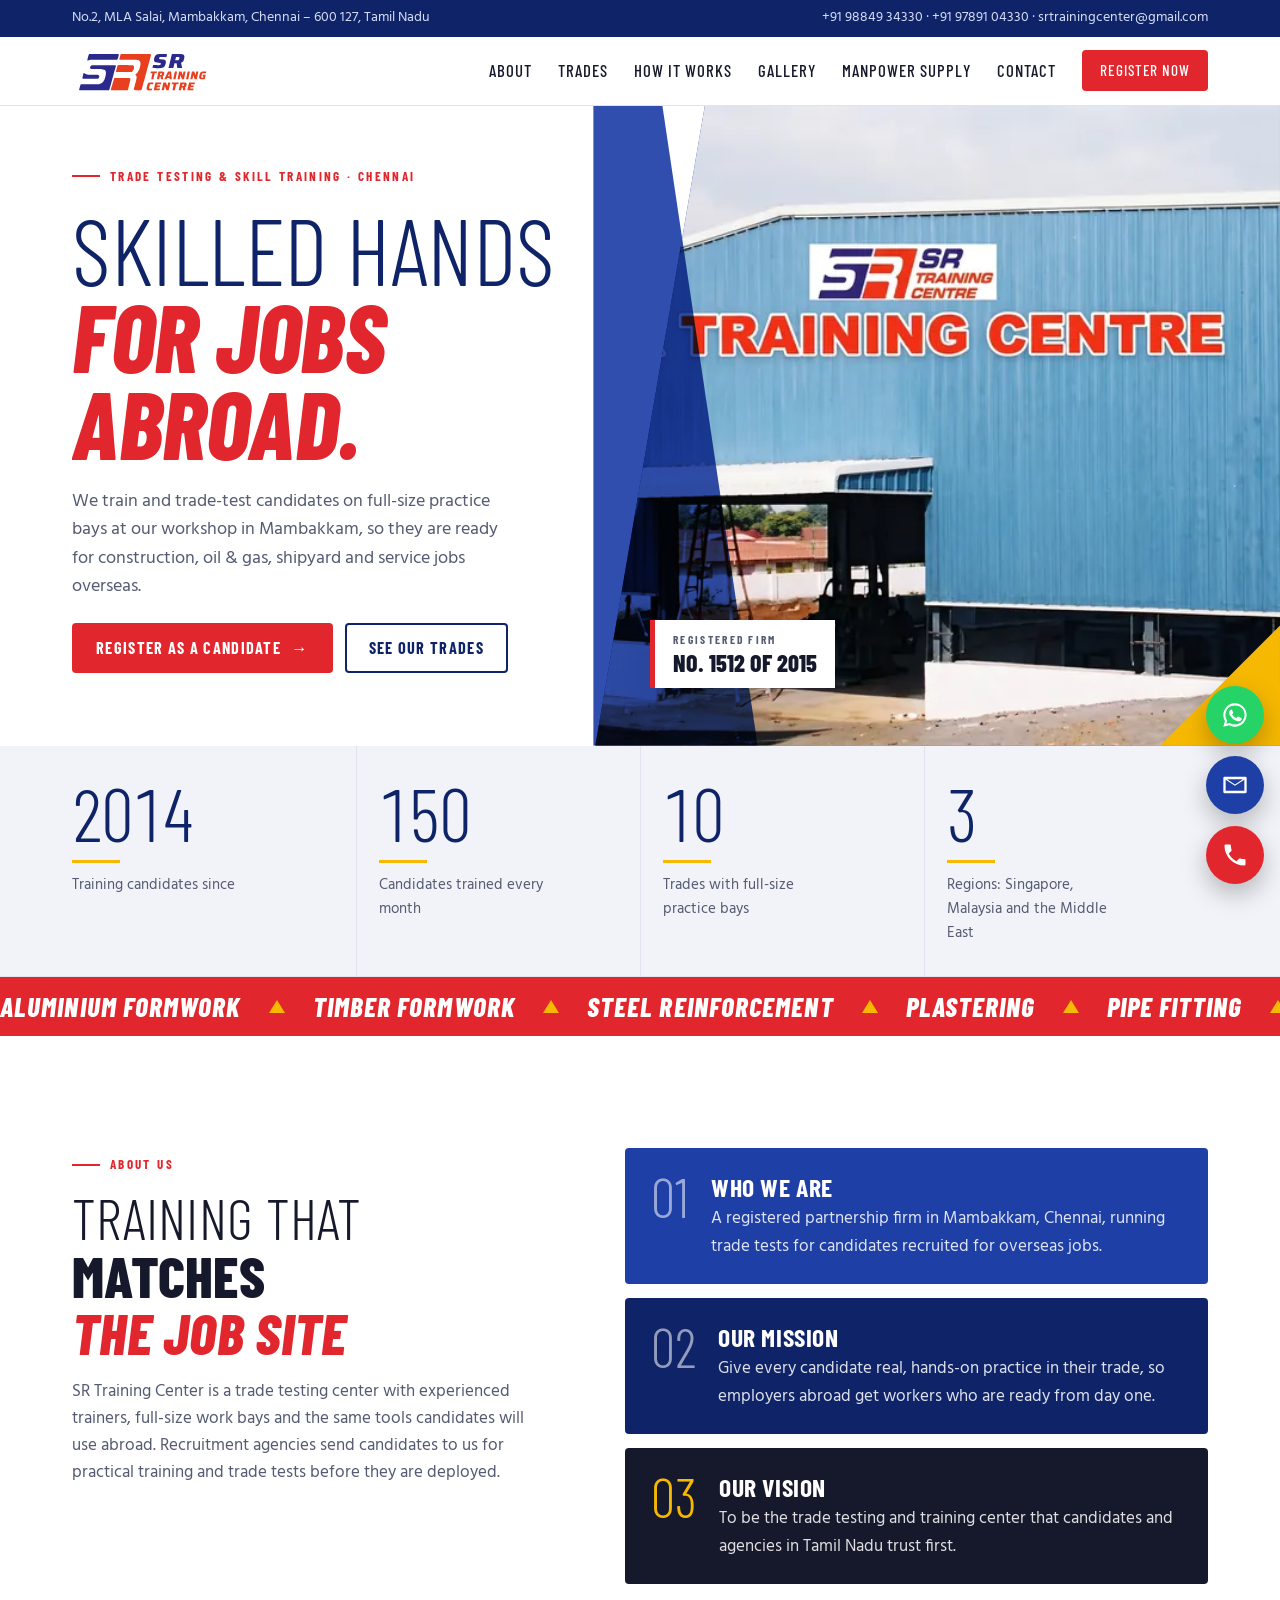
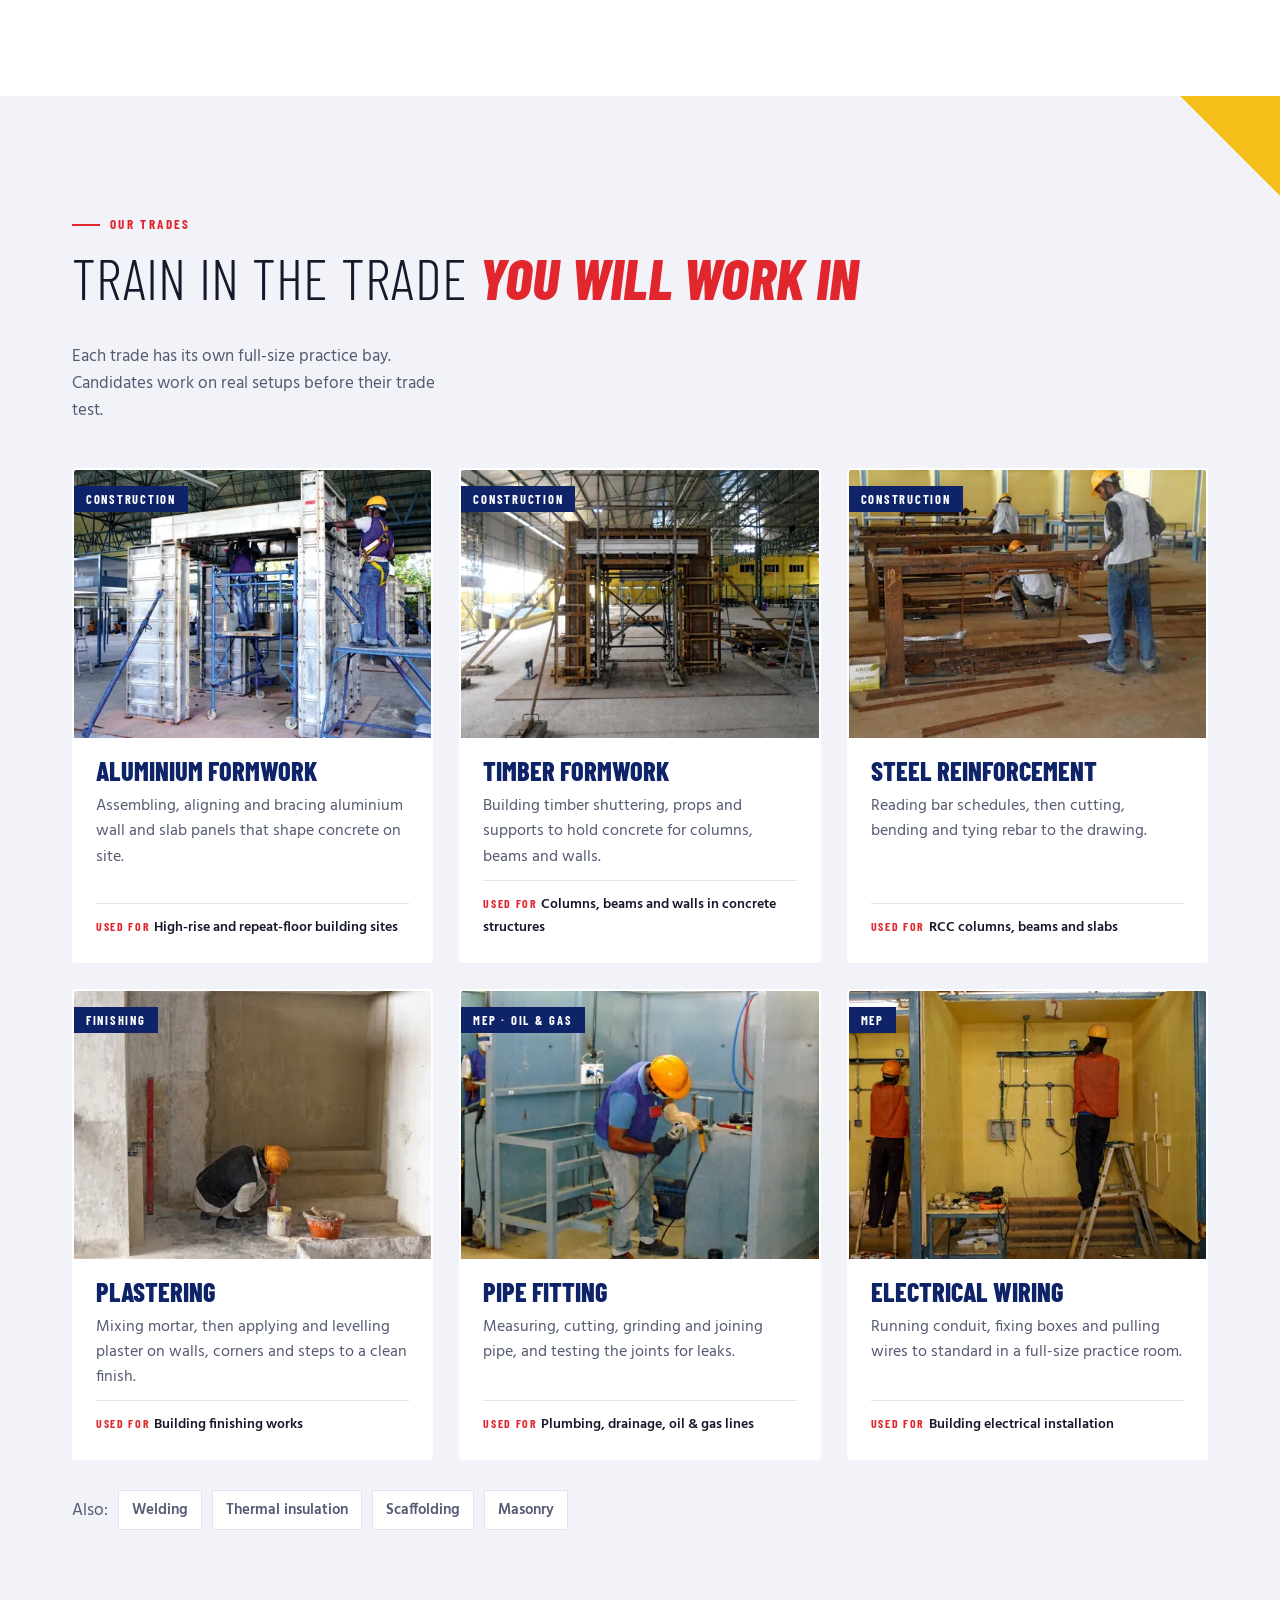
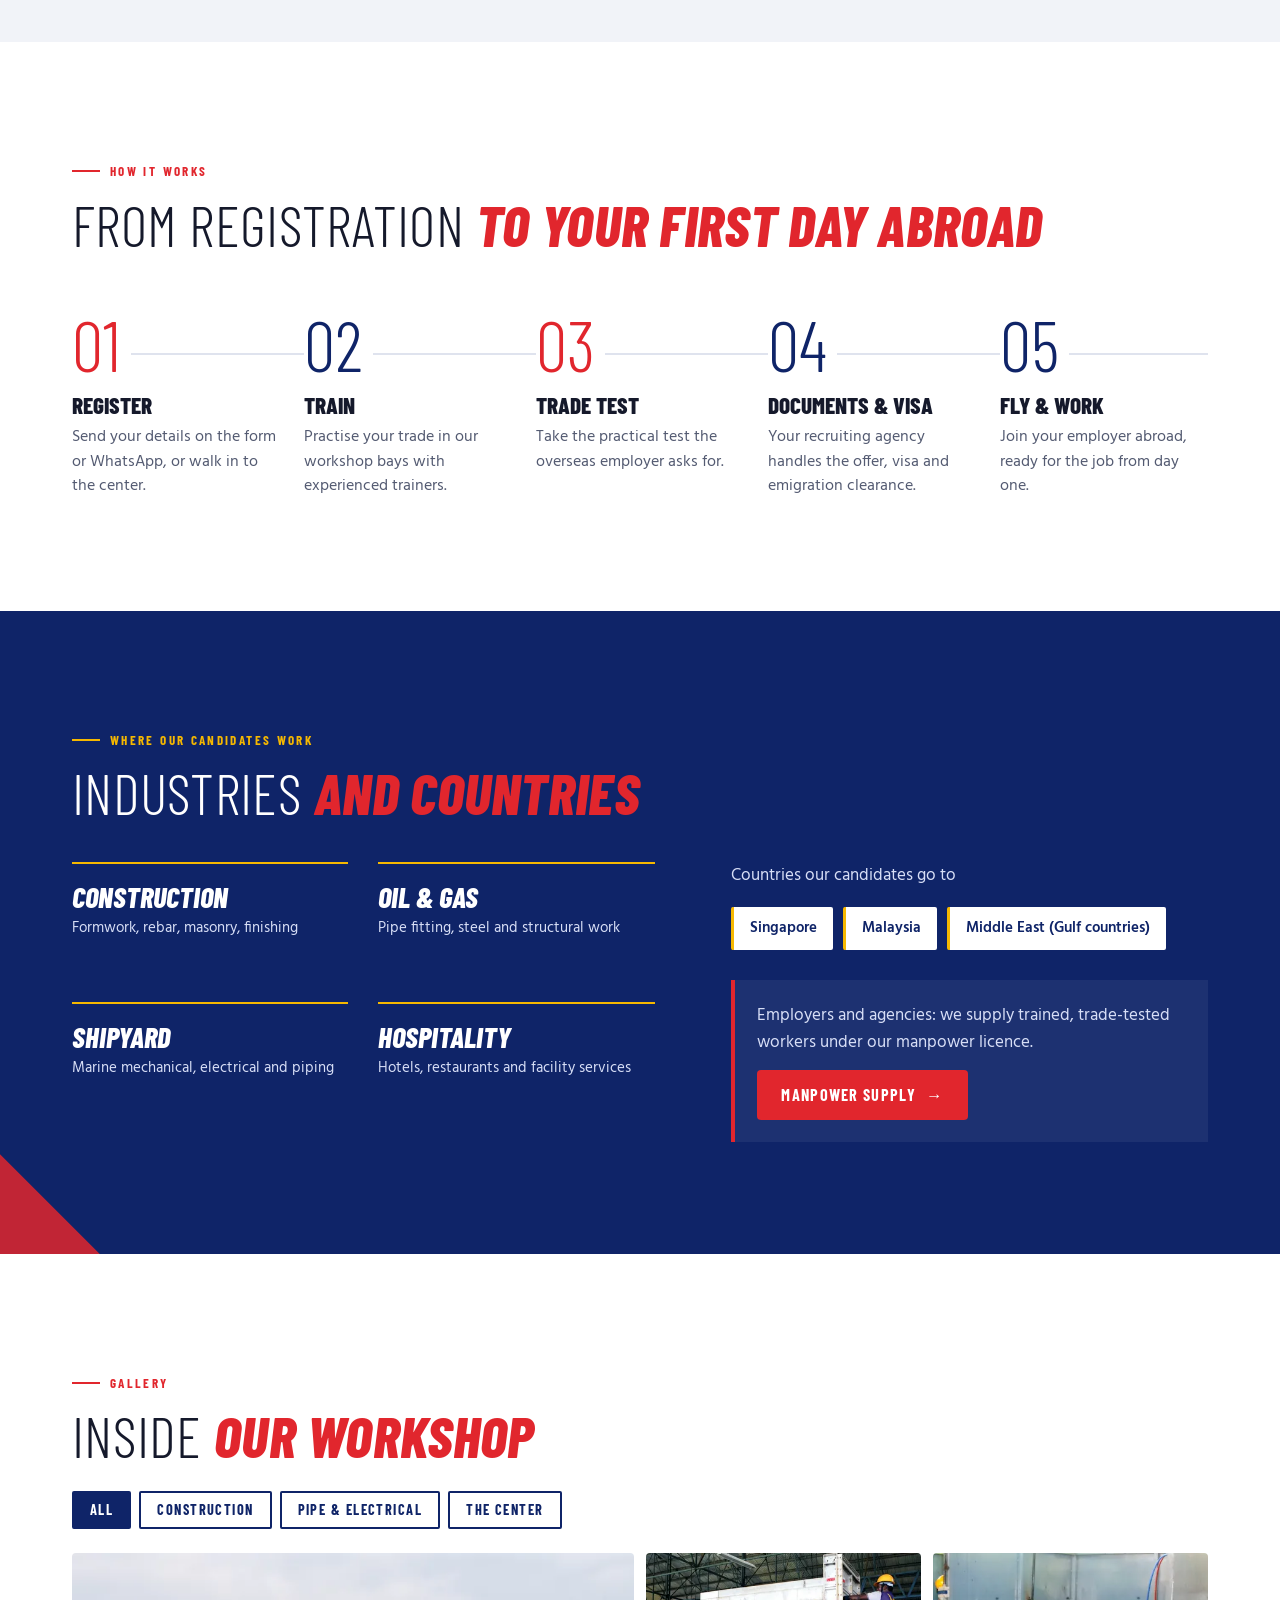
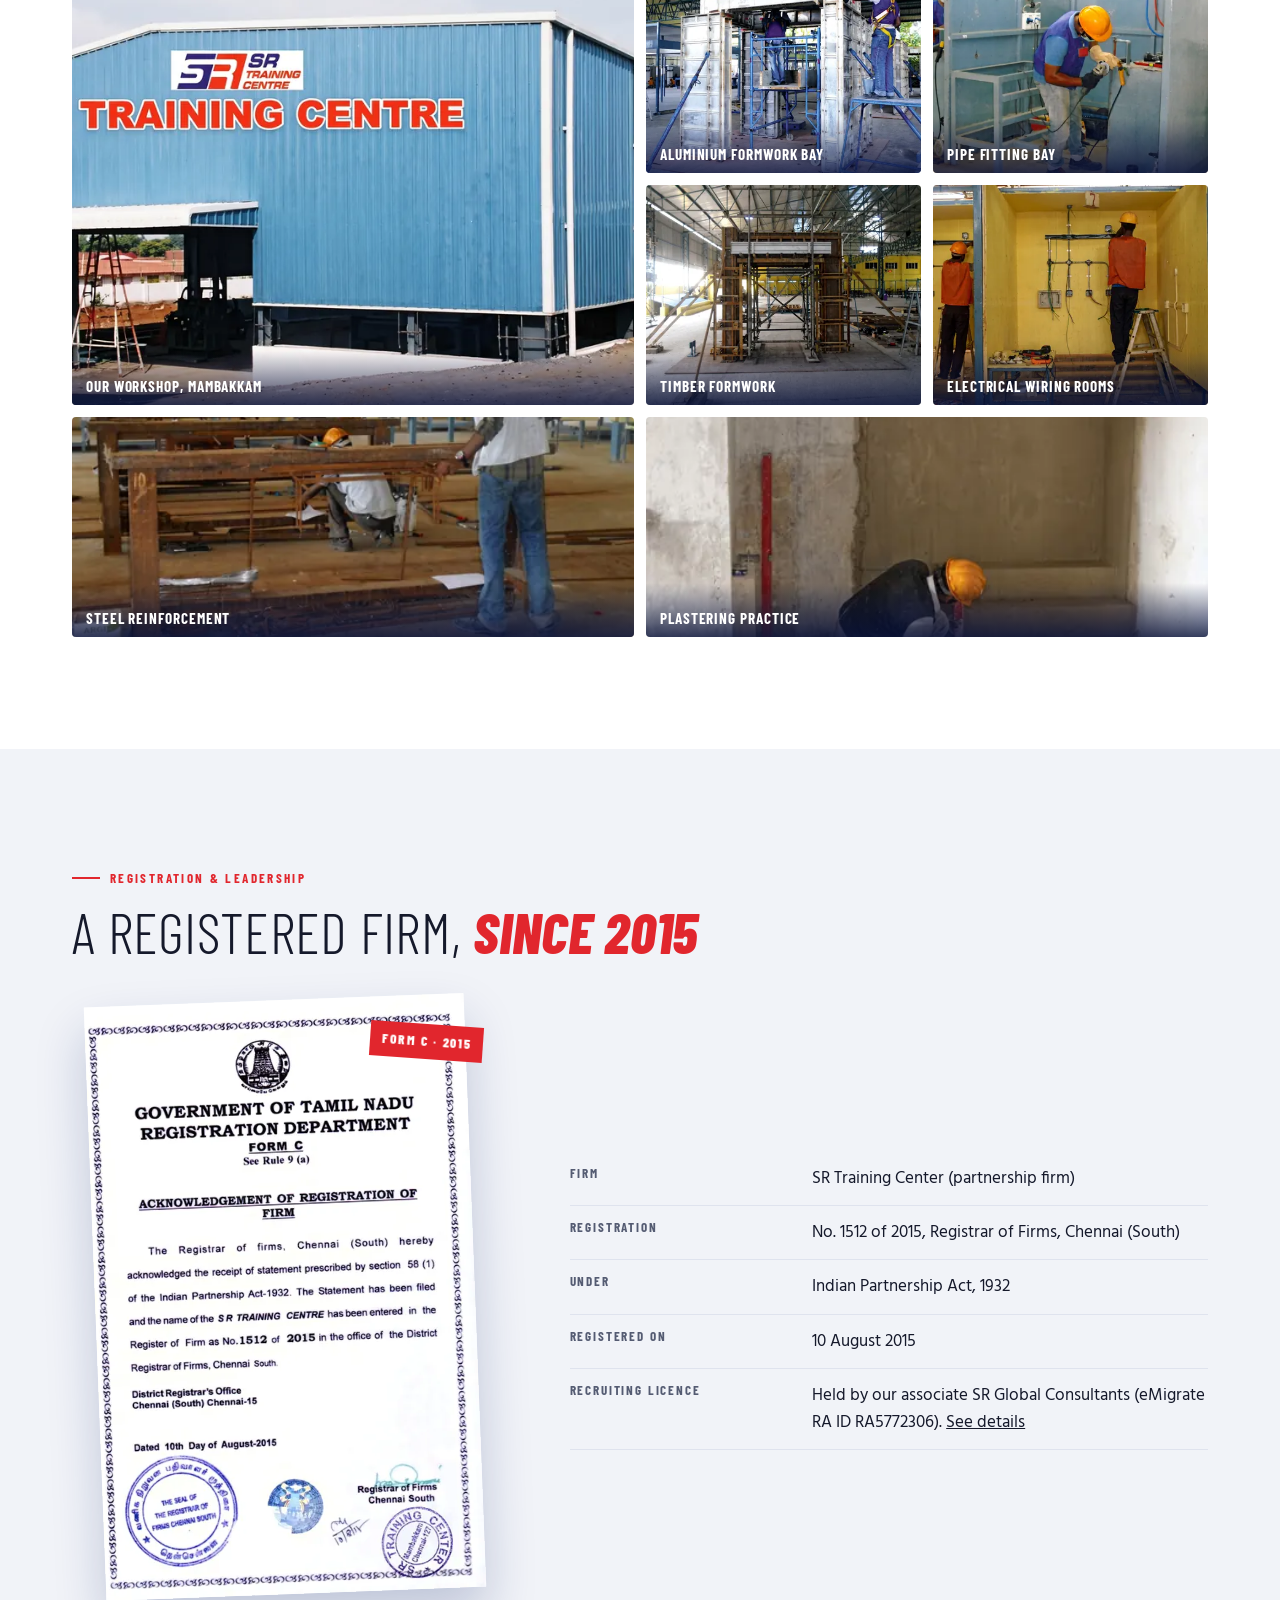
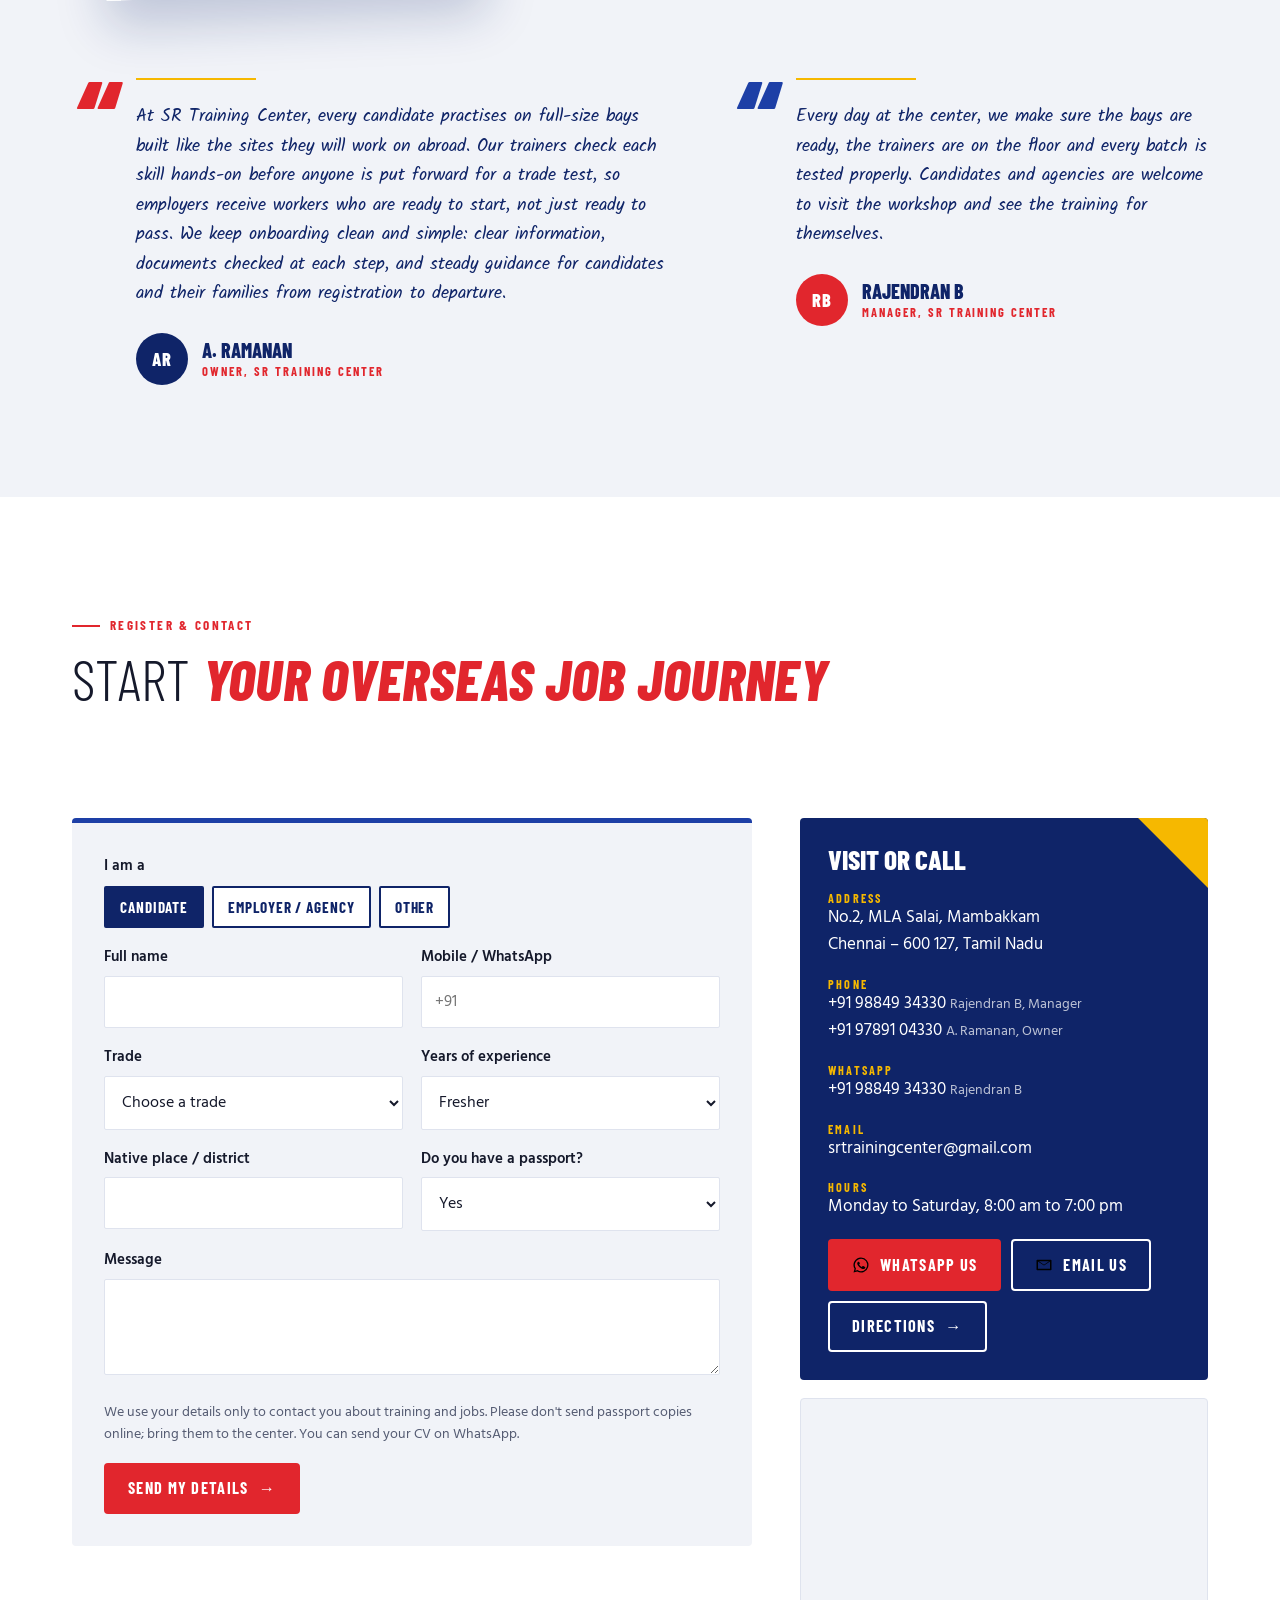
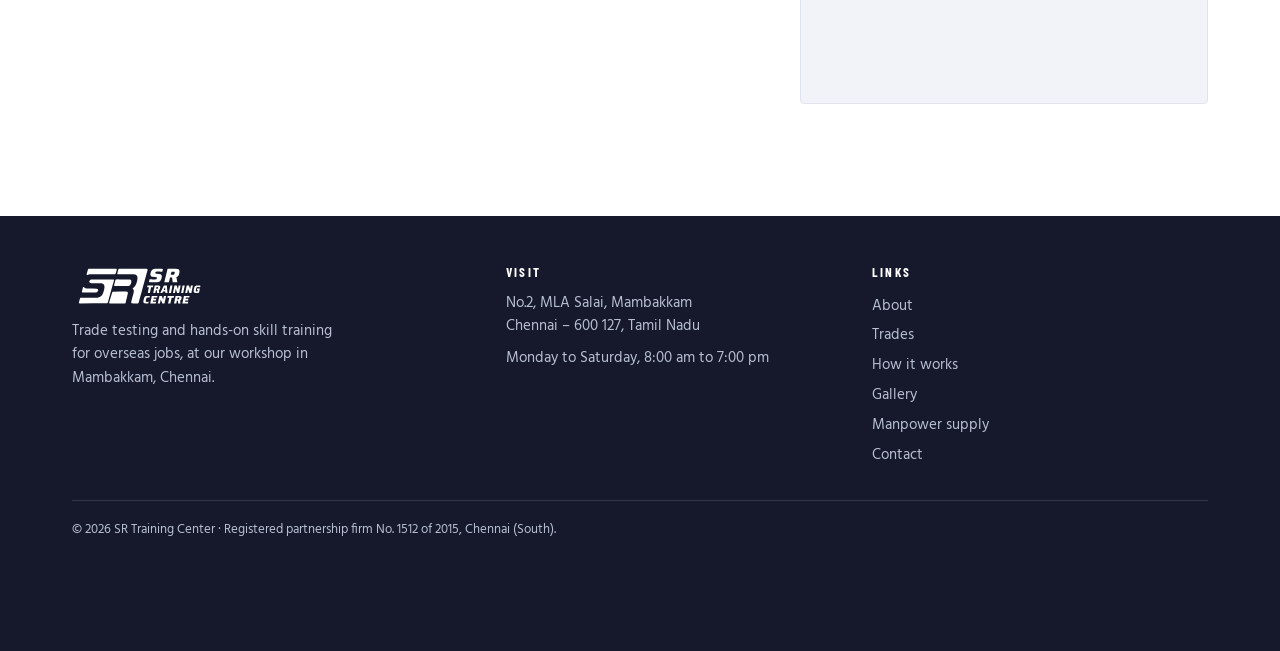
==== index.html @ 83d03e18 "SR Training Center website, as delivered 17 Nov 2026 Live at https://srtrainingcenter.com (delivery " ====
<!doctype html>
<html lang="en">
<head>
<meta charset="utf-8">
<meta name="viewport" content="width=device-width, initial-scale=1, viewport-fit=cover">
<title>SR Training Center · Trade testing & skill training for overseas jobs, Chennai</title>
<meta name="description" content="SR Training Center, Mambakkam, Chennai: hands-on training and trade tests in formwork, steel reinforcement, plastering, pipe fitting and electrical wiring for candidates going abroad.">
<meta property="og:type" content="website">
<meta property="og:title" content="SR Training Center · Skilled hands for jobs abroad">
<meta property="og:description" content="Trade testing and hands-on skill training at our workshop in Mambakkam, Chennai.">
<meta property="og:image" content="https://srtrainingcenter.com/img/og-image.jpg">
<meta property="og:url" content="https://srtrainingcenter.com/">
<link rel="canonical" href="https://srtrainingcenter.com/">
<meta name="twitter:card" content="summary_large_image">
<link rel="icon" href="img/favicon.svg" type="image/svg+xml">
<link rel="apple-touch-icon" href="img/apple-touch-icon.png">
<link rel="preload" href="fonts/barlow-condensed-latin-800-italic.woff2" as="font" type="font/woff2" crossorigin>
<link rel="preload" as="image" href="img/hero-facility-building-960.webp" imagesrcset="img/hero-facility-building-480.webp 480w, img/hero-facility-building-960.webp 960w, img/hero-facility-building-1600.webp 1600w" imagesizes="(max-width:860px) 100vw, 55vw">
<link rel="stylesheet" href="css/styles.css">
<script type="application/ld+json">
{"@context":"https://schema.org","@type":"EducationalOrganization","name":"SR Training Center","description":"Trade testing and hands-on skill training for overseas jobs.","telephone":["+91 98849 34330","+91 97891 04330"],"email":"srtrainingcenter@gmail.com","address":{"@type":"PostalAddress","streetAddress":"No.2, MLA Salai, Mambakkam","addressLocality":"Chennai","postalCode":"600127","addressRegion":"Tamil Nadu","addressCountry":"IN"}}
</script>
</head>
<body data-page="home">
<a class="sr-only" href="#main">Skip to content</a>
<div id="site-header"></div>

<main id="main">
<!-- HERO -->
<section class="hero" id="top" aria-label="Introduction">
  <div class="hero-grid">
    <div class="hero-copy">
      <span class="eyebrow">Trade testing &amp; skill training · Chennai</span>
      <h1>
        <span class="l"><span class="w"><span>Skilled hands</span></span></span>
        <span class="b"><span class="w"><span style="--d:.12s">for jobs abroad.</span></span></span>
      </h1>
      <p class="rv" style="--d:.3s">We train and trade-test candidates on full-size practice bays at our workshop in Mambakkam, so they are ready for construction, oil &amp; gas, shipyard and service jobs overseas.</p>
      <div class="ctas rv" style="--d:.42s">
        <a class="btn btn-red" href="#register">Register as a candidate <span class="arrow">→</span></a>
        <a class="btn btn-line" href="#trades">See our trades</a>
      </div>
    </div>
    <div class="hero-photo">
      <div class="frame">
        <img src="img/hero-facility-building-960.webp" srcset="img/hero-facility-building-480.webp 480w, img/hero-facility-building-960.webp 960w, img/hero-facility-building-1600.webp 1600w" sizes="(max-width:860px) 100vw, 55vw" alt="SR Training Center workshop building in Mambakkam, Chennai" fetchpriority="high" width="1600" height="893">
      </div>
      <div class="slab" aria-hidden="true"></div>
      <div class="tri" aria-hidden="true"></div>
      <div class="stamp"><small>Registered firm</small><strong>No. 1512 of 2015</strong></div>
    </div>
  </div>
</section>

<!-- FACTS -->
<section class="facts" aria-label="Key facts"><div class="wrap" id="facts"></div></section>

<!-- TRADES RIBBON -->
<div class="ribbon" id="ribbon"></div>

<!-- ABOUT -->
<section class="band about" id="about"><div class="wrap grid">
  <div>
    <span class="eyebrow draw">About us</span>
    <h2 class="h2 rv">Training that <b>matches</b> <i>the job site</i></h2>
    <p class="lede rv" style="--d:.1s">SR Training Center is a trade testing center with experienced trainers, full-size work bays and the same tools candidates will use abroad. Recruitment agencies send candidates to us for practical training and trade tests before they are deployed.</p>
  </div>
  <div class="tiles">
    <article class="tile t1 rv-x" style="--d:.05s"><span class="n">01</span><h3>Who we are</h3><p>A registered partnership firm in Mambakkam, Chennai, running trade tests for candidates recruited for overseas jobs.</p></article>
    <article class="tile t2 rv-x" style="--d:.15s"><span class="n">02</span><h3>Our mission</h3><p>Give every candidate real, hands-on practice in their trade, so employers abroad get workers who are ready from day one.</p></article>
    <article class="tile t3 rv-x" style="--d:.25s"><span class="n">03</span><h3>Our vision</h3><p>To be the trade testing and training center that candidates and agencies in Tamil Nadu trust first.</p></article>
  </div>
</div></section>

<!-- TRADES -->
<section class="band trades" id="trades"><div class="wrap">
  <div class="head">
    <div><span class="eyebrow draw">Our trades</span>
      <h2 class="h2 rv">Train in the trade <i>you will work in</i></h2></div>
    <p class="lede rv" style="max-width:42ch">Each trade has its own full-size practice bay. Candidates work on real setups before their trade test.</p>
  </div>
  <div class="trade-list swipe" id="trade-list"></div>
  <div class="swipe-hint" aria-hidden="true">Swipe for more <i></i></div>
  <div class="more-trades" id="other-trades"></div>
</div></section>

<!-- PROCESS -->
<section class="band process" id="process"><div class="wrap">
  <span class="eyebrow draw">How it works</span>
  <h2 class="h2 rv">From registration <i>to your first day abroad</i></h2>
  <ol id="steps"></ol>
</div></section>

<!-- SECTORS -->
<section class="band sectors" aria-labelledby="sectors-h"><div class="big-tri" aria-hidden="true"></div><div class="wrap" style="position:relative">
  <span class="eyebrow draw">Where our candidates work</span>
  <h2 class="h2 rv" id="sectors-h">Industries <i>and countries</i></h2>
  <div class="grid">
    <div class="sector-list" id="sector-list"></div>
    <div>
      <p style="color:var(--on-dark)">Countries our candidates go to</p>
      <div class="countries" id="countries"></div>
      <div class="employer-cta rv">
        <p>Employers and agencies: we supply trained, trade-tested workers under our manpower licence.</p>
        <a class="btn btn-red" href="manpower-supply.html">Manpower supply <span class="arrow">→</span></a>
      </div>
    </div>
  </div>
</div></section>

<!-- GALLERY -->
<section class="band" id="gallery"><div class="wrap">
  <span class="eyebrow draw">Gallery</span>
  <h2 class="h2 rv">Inside <i>our workshop</i></h2>
  <div class="filters" role="group" aria-label="Filter photos">
    <button type="button" data-f="all" aria-pressed="true">All</button>
    <button type="button" data-f="construction" aria-pressed="false">Construction</button>
    <button type="button" data-f="mep" aria-pressed="false">Pipe &amp; electrical</button>
    <button type="button" data-f="center" aria-pressed="false">The center</button>
  </div>
  <div class="gallery" id="gallery-grid"></div>
</div></section>

<!-- CREDENTIALS -->
<section class="band creds" id="credentials"><div class="wrap">
  <span class="eyebrow draw">Registration &amp; leadership</span>
  <h2 class="h2 rv">A registered firm, <i>since 2015</i></h2>
  <div class="grid">
    <div class="cert rv"><span class="seal">Form C · 2015</span>
      <button type="button" id="cert-open" aria-label="View the registration certificate full size">
        <img src="img/registration-certificate-960.webp" srcset="img/registration-certificate-480.webp 480w, img/registration-certificate-960.webp 960w" sizes="(max-width:860px) 300px, 380px" alt="Government of Tamil Nadu acknowledgement of registration of firm, SR Training Center, No. 1512 of 2015" loading="lazy">
      </button>
    </div>
    <div>
      <table class="reg-table rv" id="reg-table"></table>
    </div>
  </div>
  <div class="people" id="people"></div>
</div></section>

<!-- TESTIMONIALS -->
<section class="band voices" id="testimonials"><div class="ring" aria-hidden="true"></div><div class="wrap" style="position:relative">
  <span class="eyebrow draw">What people say</span>
  <h2 class="h2 rv">Trusted by candidates <i>and employers</i></h2>
  <div class="tabs" role="tablist" aria-label="Testimonials">
    <button role="tab" aria-selected="true" data-tab="candidates">Placed candidates</button>
    <button role="tab" aria-selected="false" data-tab="employers">Employers</button>
  </div>
  <div id="voices-body"></div>
</div></section>

<!-- REGISTER + CONTACT -->
<section class="band join" id="register"><div class="wrap">
  <span class="eyebrow draw">Register &amp; contact</span>
  <h2 class="h2 rv">Start <i>your overseas job journey</i></h2>
  <p class="lede rv">Candidates, employers and agencies: send your details and our team will get back to you. You can also walk in or call.</p>
  <div class="grid">
    <form class="form rv" id="reg-form" novalidate>
      <div class="full"><span class="f" style="display:block;font-weight:600;font-size:.92rem;margin-bottom:8px">I am a</span>
        <div class="who-switch">
          <label><input type="radio" name="who" value="candidate" checked><span>Candidate</span></label>
          <label><input type="radio" name="who" value="employer"><span>Employer / agency</span></label>
          <label><input type="radio" name="who" value="other"><span>Other</span></label>
        </div></div>
      <div><label class="f" for="f-name">Full name</label><input id="f-name" name="name" type="text" required autocomplete="name"></div>
      <div><label class="f" for="f-phone">Mobile / WhatsApp</label><input id="f-phone" name="phone" type="tel" required autocomplete="tel" inputmode="tel" placeholder="+91"></div>
      <div data-for="candidate"><label class="f" for="f-trade">Trade</label>
        <select id="f-trade" name="trade" required><option value="">Choose a trade</option><option>Aluminium formwork</option><option>Timber formwork</option><option>Steel reinforcement</option><option>Plastering</option><option>Pipe fitting</option><option>Electrical wiring</option><option>Other</option></select></div>
      <div data-for="candidate"><label class="f" for="f-exp">Years of experience</label>
        <select id="f-exp" name="experience"><option>Fresher</option><option>1–2 years</option><option>3–5 years</option><option>5+ years</option></select></div>
      <div data-for="candidate"><label class="f" for="f-place">Native place / district</label><input id="f-place" name="place" type="text"></div>
      <div data-for="candidate"><label class="f" for="f-pp">Do you have a passport?</label>
        <select id="f-pp" name="passport"><option>Yes</option><option>No</option><option>Applied</option></select></div>
      <div data-for="employer" class="full"><label class="f" for="f-company">Company and country</label><input id="f-company" name="company" type="text" required></div>
      <div data-for="employer"><label class="f" for="f-workers">Workers needed (approx.)</label><input id="f-workers" name="workers" type="number" min="1" inputmode="numeric"></div>
      <div class="full"><label class="f" for="f-msg">Message</label><textarea id="f-msg" name="message"></textarea></div>
      <p class="note full">We use your details only to contact you about training and jobs. Please don't send passport copies online; bring them to the center. You can send your CV on WhatsApp.</p>
      <div class="full"><button class="btn btn-red" type="submit">Send my details <span class="arrow">→</span></button></div>
      <div class="ok" id="form-ok" role="status" aria-live="polite" hidden></div>
    </form>
    <aside>
      <div class="contact-card rv" id="contact-card"></div>
      <div class="map rv" id="map"></div>
    </aside>
  </div>
</div></section>
</main>

<div id="site-footer"></div>

<div class="lightbox" id="lightbox" role="dialog" aria-modal="true" aria-label="Photo viewer" hidden>
  <button class="lb-btn lb-close" type="button">Close ✕</button>
  <button class="lb-btn lb-prev" type="button" aria-label="Previous photo">←</button>
  <button class="lb-btn lb-next" type="button" aria-label="Next photo">→</button>
  <figure><img id="lb-img" alt=""><figcaption id="lb-cap"></figcaption></figure>
</div>

<noscript><p style="padding:20px;text-align:center">Call +91 98849 34330 or +91 97891 04330, or email srtrainingcenter@gmail.com · No.2, MLA Salai, Mambakkam, Chennai – 600 127</p></noscript>
<script src="js/content.js"></script>
<script src="js/main.js"></script>
</body>
</html>
---- css/styles.css ----
/* =====================================================================
   SR Training Centre — styles
   1) TOKENS: every colour, font, size and radius lives here.
   2) Base, 3) shared pieces, 4) sections in page order, 5) motion.
   ===================================================================== */

/* ---------- 1. Tokens ---------- */
@font-face{font-family:"Barlow Condensed";src:url(../fonts/barlow-condensed-latin-300-normal.woff2) format("woff2");font-weight:300;font-display:swap}
@font-face{font-family:"Barlow Condensed";src:url(../fonts/barlow-condensed-latin-500-normal.woff2) format("woff2");font-weight:500;font-display:swap}
@font-face{font-family:"Barlow Condensed";src:url(../fonts/barlow-condensed-latin-700-normal.woff2) format("woff2");font-weight:700;font-display:swap}
@font-face{font-family:"Barlow Condensed";src:url(../fonts/barlow-condensed-latin-800-normal.woff2) format("woff2");font-weight:800;font-display:swap}
@font-face{font-family:"Barlow Condensed";src:url(../fonts/barlow-condensed-latin-700-italic.woff2) format("woff2");font-weight:700;font-style:italic;font-display:swap}
@font-face{font-family:"Barlow Condensed";src:url(../fonts/barlow-condensed-latin-800-italic.woff2) format("woff2");font-weight:800;font-style:italic;font-display:swap}
@font-face{font-family:Kalam;src:url(../fonts/kalam-latin-400-normal.woff2) format("woff2");font-weight:400;font-display:swap}
@font-face{font-family:Hind;src:url(../fonts/hind-latin-400-normal.woff2) format("woff2");font-weight:400;font-display:swap}
@font-face{font-family:Hind;src:url(../fonts/hind-latin-500-normal.woff2) format("woff2");font-weight:500;font-display:swap}
@font-face{font-family:Hind;src:url(../fonts/hind-latin-600-normal.woff2) format("woff2");font-weight:600;font-display:swap}

:root{
  /* brand colours (from SR's logo + helmet yellow) */
  --blue:#1d3fa6;
  --blue-deep:#0f2468;
  --navy-logo:#2b2a8c;
  --red:#e1262d;
  --yellow:#f6b800;
  /* neutrals, tinted toward the blue */
  --ink:#15192b;
  --muted:#545b72;
  --line:#dfe3ee;
  --paper:#ffffff;
  --mist:#f1f3f8;
  --on-dark:#d7def6;
  /* type */
  --display:"Barlow Condensed","Arial Narrow",Arial,sans-serif;
  --body:Hind,"Segoe UI",Roboto,Arial,sans-serif;
  --hand:Kalam,"Segoe Print","Bradley Hand",cursive;   /* partner's note only */
  /* layout */
  --wrap:1200px;
  --gutter:clamp(16px,4vw,32px);
  --r:4px;               /* near-square corners */
  --band:clamp(64px,9vw,112px);
  --header-h:68px;
  color-scheme:light;
}

/* ---------- 2. Base ---------- */
*,*::before,*::after{box-sizing:border-box}
html{scroll-behavior:smooth;scroll-padding-top:calc(var(--header-h) + 12px)}
body{margin:0;background:var(--paper);color:var(--ink);font:400 17px/1.6 var(--body);-webkit-font-smoothing:antialiased;overflow-x:hidden}
img{max-width:100%;display:block}
a{color:inherit}
h1,h2,h3{font-family:var(--display);margin:0;line-height:1;text-wrap:balance}
p{margin:0}
[hidden]{display:none!important}
.wrap{max-width:var(--wrap);margin-inline:auto;padding-inline:var(--gutter)}
.band{padding-block:var(--band)}
.sr-only{position:absolute;width:1px;height:1px;overflow:hidden;clip:rect(0 0 0 0);white-space:nowrap}
:focus-visible{outline:3px solid var(--yellow);outline-offset:3px}

/* ---------- 3. Shared pieces ---------- */
.eyebrow{display:inline-flex;align-items:center;gap:10px;font:700 .82rem/1 var(--display);letter-spacing:.18em;text-transform:uppercase;color:var(--red)}
.eyebrow::before{content:"";width:28px;height:2px;background:currentColor;transform-origin:left;transform:scaleX(var(--draw,1));transition:transform .9s cubic-bezier(.2,.7,.2,1)}
.h2{font-size:clamp(2.2rem,5vw,3.6rem);font-weight:300;text-transform:uppercase;letter-spacing:.005em;margin-top:14px}
.h2 b{font-weight:800}
.h2 i{font-weight:800;font-style:italic;color:var(--red)}
.lede{color:var(--muted);max-width:60ch;margin-top:16px;font-size:1.06rem}
.todo{display:inline-block;font:600 .72rem/1.25 var(--body);background:#fff3c4;color:#5f4700;border:1px dashed #c79500;border-radius:2px;padding:3px 7px;vertical-align:middle;max-width:100%}
.btn{display:inline-flex;align-items:center;gap:10px;font:700 1.02rem/1 var(--display);letter-spacing:.08em;text-transform:uppercase;text-decoration:none;padding:15px 22px;border-radius:var(--r);border:2px solid transparent;cursor:pointer;transition:transform .2s,background .2s,color .2s,border-color .2s}
.btn:hover{transform:translateY(-2px)}
.btn-red{background:var(--red);color:#fff}
.btn-red:hover{background:#c41d23}
.btn-line{border-color:currentColor;background:transparent}
.btn-blue{background:var(--blue);color:#fff}
.btn svg{width:18px;height:18px;flex:none}
.arrow{transition:transform .2s}
.btn:hover .arrow{transform:translateX(4px)}

/* ---------- 4. Sections ---------- */

/* top strip + header */
.topstrip{background:var(--blue-deep);color:var(--on-dark);font-size:.88rem}
.topstrip .wrap{display:flex;flex-wrap:wrap;justify-content:space-between;gap:4px 24px;padding-block:7px}
.topstrip a{text-decoration:none}
.site-header{position:sticky;top:0;z-index:40;background:rgba(255,255,255,.97);border-bottom:1px solid var(--line);transition:box-shadow .3s}
.site-header.scrolled{box-shadow:0 6px 24px rgba(15,36,104,.10)}
.site-header .wrap{height:var(--header-h);display:flex;align-items:center;justify-content:space-between;gap:20px}
.brand img{height:44px;width:auto}
.nav{display:flex;align-items:center;gap:26px}
.nav a{font:500 1.05rem/1 var(--display);letter-spacing:.06em;text-transform:uppercase;text-decoration:none;position:relative;padding-block:6px}
.nav a::after{content:"";position:absolute;left:0;right:0;bottom:0;height:2px;background:var(--red);transform:scaleX(0);transform-origin:left;transition:transform .25s}
.nav a:hover::after,.nav a[aria-current="page"]::after{transform:scaleX(1)}
.nav .btn{padding:11px 16px;font-size:.95rem}
.nav .btn::after{display:none}
.menu-toggle{display:none;background:none;border:2px solid var(--line);border-radius:var(--r);padding:9px 12px;font:700 .9rem var(--display);letter-spacing:.1em;cursor:pointer}
@media (max-width:980px){
  .menu-toggle{display:block}
  .nav{position:absolute;left:0;right:0;top:100%;flex-direction:column;align-items:stretch;gap:0;background:#fff;padding:6px var(--gutter) 18px;box-shadow:0 18px 30px rgba(15,36,104,.14);clip-path:inset(0 0 100% 0);transition:clip-path .35s ease;visibility:hidden}
  .nav.open{clip-path:inset(0 0 0 0);visibility:visible}
  .nav a{padding:14px 0;border-bottom:1px solid var(--line)}
  .nav a::after{display:none}
  .nav .btn{margin-top:14px;justify-content:center}
}

/* hero */
.hero{position:relative;overflow:hidden;background:var(--paper)}
.hero-grid{display:grid;grid-template-columns:minmax(0,1fr) minmax(0,1.15fr);min-height:min(640px,calc(100svh - 110px))}
.hero-copy{position:relative;z-index:2;display:flex;flex-direction:column;justify-content:center;gap:22px;padding-block:56px 64px;padding-left:max(var(--gutter),calc((100vw - var(--wrap))/2 + var(--gutter)));padding-right:var(--gutter)}
.hero h1{font-size:clamp(3rem,7.4vw,6.4rem);text-transform:uppercase;letter-spacing:-.005em;line-height:.92}
.hero h1 .l{display:block;font-weight:300;color:var(--blue-deep)}
.hero h1 .b{display:block;font-weight:800;font-style:italic;color:var(--red)}
.hero h1 .w{display:inline-block;overflow:hidden;vertical-align:bottom}
.hero h1 .w>span{display:inline-block}
.hero p{max-width:44ch;color:var(--muted);font-size:1.1rem}
.hero .ctas{display:flex;flex-wrap:wrap;gap:12px}
.hero .ctas .btn-line{color:var(--blue-deep)}
.hero-photo{position:relative;min-height:340px}
.hero-photo .frame{position:absolute;inset:0;clip-path:polygon(16% 0,100% 0,100% 100%,0 100%);overflow:hidden;background:var(--blue)}
.hero-photo img{width:100%;height:100%;object-fit:cover;object-position:22% 50%;transform-origin:30% 45%;animation:slowzoom 22s ease-in-out infinite alternate}
.hero-photo .slab{position:absolute;left:-2px;bottom:0;width:24%;height:100%;background:var(--blue);clip-path:polygon(0 0,42% 0,100% 100%,0 100%);opacity:.92;mix-blend-mode:multiply;pointer-events:none}
.hero-photo .tri{position:absolute;right:0;bottom:0;width:120px;height:120px;background:var(--yellow);clip-path:polygon(100% 0,100% 100%,0 100%)}
.stamp{position:absolute;left:8%;bottom:9%;z-index:3;background:#fff;color:var(--ink);padding:14px 18px 12px;border-left:5px solid var(--red);box-shadow:0 18px 40px rgba(15,36,104,.22);animation:float 6s ease-in-out infinite}
.stamp small{display:block;font:700 .72rem/1 var(--display);letter-spacing:.2em;text-transform:uppercase;color:var(--muted)}
.stamp strong{display:block;font:800 1.5rem/1.1 var(--display);text-transform:uppercase;margin-top:4px}
@media (max-width:860px){
  .hero-grid{grid-template-columns:1fr;min-height:0}
  .hero-copy{padding:44px var(--gutter) 34px}
  .hero-photo{min-height:300px;height:62vw;max-height:440px}
  .hero-photo .frame{clip-path:polygon(0 10%,100% 0,100% 100%,0 100%)}
  .stamp{left:var(--gutter);bottom:18px;padding:10px 14px}
  .stamp strong{font-size:1.2rem}
}

/* facts */
.facts{background:var(--mist);border-bottom:1px solid var(--line)}
.facts .wrap{display:grid;grid-template-columns:repeat(4,1fr)}
.fact{padding:34px 22px 30px;border-left:1px solid var(--line);position:relative}
.fact:first-child{border-left:0;padding-left:0}
.fact .num{font:300 clamp(3rem,6vw,4.6rem)/.9 var(--display);color:var(--blue-deep);font-variant-numeric:tabular-nums;letter-spacing:-.01em}
.fact .num.todo-num{color:#b9bfd2}
.fact .rule{height:3px;width:48px;background:var(--yellow);margin:14px 0 10px;transform-origin:left;transform:scaleX(var(--draw,1));transition:transform 1s .2s cubic-bezier(.2,.7,.2,1)}
.fact p{color:var(--muted);font-size:.95rem;max-width:22ch}
@media (max-width:820px){.facts .wrap{grid-template-columns:1fr 1fr}.fact{padding:24px 14px}.fact:nth-child(3){border-left:0;padding-left:0}.fact:nth-child(n+3){border-top:1px solid var(--line)}}

/* marquee ribbon */
.ribbon{background:var(--red);color:#fff;overflow:hidden;padding-block:16px;position:relative;z-index:3}
.ribbon .track{display:flex;width:max-content;animation:marquee 38s linear infinite}
.ribbon .track span{font:800 italic clamp(1.15rem,2.4vw,1.7rem)/1 var(--display);text-transform:uppercase;letter-spacing:.04em;white-space:nowrap;display:inline-flex;align-items:center;gap:28px;padding-right:28px}
.ribbon .track span::after{content:"";width:0;height:0;border-left:8px solid transparent;border-right:8px solid transparent;border-bottom:13px solid var(--yellow)}

/* about */
.about .grid{display:grid;grid-template-columns:minmax(0,.9fr) minmax(0,1.1fr);gap:clamp(32px,6vw,80px);align-items:start}
.about .tiles{display:grid;gap:14px}
.tile{display:grid;grid-template-columns:auto 1fr;gap:6px 22px;padding:26px 26px 24px;border-radius:var(--r);color:#fff;transition:transform .25s}
.tile:hover{transform:translateX(6px)}
.tile .n{grid-row:span 2;font:300 3.4rem/.85 var(--display);opacity:.55}
.tile h3{font-size:1.6rem;font-weight:700;text-transform:uppercase;letter-spacing:.02em}
.tile p{color:rgba(255,255,255,.86)}
.tile.t1{background:var(--blue)} .tile.t2{background:var(--blue-deep)} .tile.t3{background:var(--ink)}
.tile.t3 .n{color:var(--yellow);opacity:1}
@media (max-width:860px){.about .grid{grid-template-columns:1fr}}

/* trades */
.trades{background:var(--mist);position:relative;overflow:hidden}
.trades::before{content:"";position:absolute;right:-120px;top:-120px;width:340px;height:340px;background:var(--yellow);clip-path:polygon(100% 0,0 0,100% 100%);opacity:.9}
.trades .head{display:flex;flex-wrap:wrap;justify-content:space-between;align-items:end;gap:20px;position:relative}
.trade-list{display:grid;grid-template-columns:repeat(3,minmax(0,1fr));gap:26px;margin-top:44px;position:relative}
.trade{background:#fff;border-radius:var(--r);overflow:hidden;border:2px solid transparent;transition:transform .3s,border-color .3s,box-shadow .3s;display:flex;flex-direction:column}
.trade:hover{transform:translateY(-6px);border-color:var(--red);box-shadow:0 22px 40px rgba(15,36,104,.14)}
.trade .ph{position:relative;aspect-ratio:4/3;overflow:hidden;background:var(--line)}
.trade .ph img{width:100%;height:100%;object-fit:cover;transition:transform .6s}
.trade:hover .ph img{transform:scale(1.06)}
.trade .tag{position:absolute;left:0;top:16px;background:var(--blue-deep);color:#fff;font:700 .78rem/1 var(--display);letter-spacing:.14em;text-transform:uppercase;padding:7px 12px}
.trade .body{padding:20px 22px 22px;display:flex;flex-direction:column;gap:10px;flex:1}
.trade h3{font-size:1.65rem;font-weight:800;text-transform:uppercase;color:var(--blue-deep)}
.trade p{color:var(--muted);font-size:.98rem}
.trade .use{margin-top:auto;padding-top:12px;border-top:1px solid var(--line);font-size:.9rem;font-weight:600}
.trade .use::before{content:"Used for  ";font:700 .74rem var(--display);letter-spacing:.14em;text-transform:uppercase;color:var(--red)}
.more-trades{display:flex;flex-wrap:wrap;gap:10px;align-items:center;margin-top:30px;position:relative;color:var(--muted)}
.chip{font:600 .92rem var(--body);background:#fff;border:1px solid var(--line);border-radius:2px;padding:7px 13px}

/* swipe strip on phones (trades, testimonials, sectors) */
@media (max-width:760px){
  .swipe{display:flex!important;overflow-x:auto;scroll-snap-type:x mandatory;gap:16px!important;margin-inline:calc(var(--gutter)*-1);padding:6px var(--gutter) 18px;scrollbar-width:none}
  .swipe::-webkit-scrollbar{display:none}
  .swipe>*{flex:0 0 82%;scroll-snap-align:start}
  .swipe.tug{animation:tug 1.6s ease-in-out .4s 1}
  .swipe-hint{display:flex!important}
}
.swipe-hint{display:none;align-items:center;gap:8px;font:600 .82rem var(--body);color:var(--muted);margin-top:4px}
.swipe-hint i{display:block;width:26px;height:2px;background:currentColor;position:relative}
.swipe-hint i::after{content:"";position:absolute;right:-1px;top:-4px;border-left:6px solid currentColor;border-top:5px solid transparent;border-bottom:5px solid transparent}

/* process */
.process ol{list-style:none;margin:56px 0 0;padding:0;display:grid;grid-template-columns:repeat(5,minmax(0,1fr));gap:24px;position:relative}
.process .rail{position:absolute;left:0;right:0;top:44px;height:2px;background:var(--line);overflow:hidden}
.process .rail .fill{position:absolute;inset:0;background:var(--blue);transform-origin:left;transform:scaleX(var(--draw,1));transition:transform 1.6s cubic-bezier(.2,.7,.2,1)}
.process .rail .spark{position:absolute;top:-3px;left:0;width:60px;height:8px;border-radius:8px;background:radial-gradient(closest-side,var(--yellow),rgba(246,184,0,0));animation:travel 4.5s linear infinite}
.process li{position:relative;padding-top:0}
.process .n{display:block;font:300 4.4rem/1 var(--display);color:var(--blue-deep);background:#fff;padding-right:10px;width:max-content;position:relative}
.process li:nth-child(2) .n{color:var(--red)} .process li:nth-child(4) .n{color:var(--red)}
.process h3{font-size:1.45rem;font-weight:800;text-transform:uppercase;margin:14px 0 8px}
.process p{color:var(--muted);font-size:.97rem}
@media (max-width:900px){
  .process ol{grid-template-columns:1fr;gap:0}
  .process .rail{left:30px;right:auto;top:20px;bottom:20px;width:2px;height:auto}
  .process .rail .fill{transform-origin:top;transform:scaleY(var(--draw,1))}
  .process .rail .spark{left:-3px;top:0;width:8px;height:60px;animation:travelY 4.5s linear infinite;background:radial-gradient(closest-side,var(--yellow),rgba(246,184,0,0))}
  .process li{display:grid;grid-template-columns:62px 1fr;gap:0 16px;padding-bottom:28px}
  .process .n{font-size:2.6rem;grid-row:span 2;padding:0 0 6px;text-align:center;width:62px}
  .process h3{margin-top:4px}
}

/* sectors + countries */
.sectors{background:var(--blue-deep);color:#fff;position:relative;overflow:hidden}
.sectors .eyebrow{color:var(--yellow)}
.sectors .grid{display:grid;grid-template-columns:minmax(0,1.1fr) minmax(0,.9fr);gap:clamp(30px,6vw,80px);margin-top:40px}
.sector-list{display:grid;grid-template-columns:1fr 1fr;gap:0 30px}
.sector{padding:20px 0;border-top:1px solid rgba(255,255,255,.18);position:relative}
.sector::before{content:"";position:absolute;left:0;top:-1px;height:2px;width:100%;background:var(--yellow);transform-origin:left;transform:scaleX(var(--draw,1));transition:transform 1s cubic-bezier(.2,.7,.2,1)}
.sector h3{font-size:1.8rem;font-weight:800;font-style:italic;text-transform:uppercase}
.sector p{color:var(--on-dark);font-size:.95rem;margin-top:4px}
.countries{display:flex;flex-wrap:wrap;gap:10px;margin-top:18px}
.countries span{background:#fff;color:var(--blue-deep);padding:9px 16px;border-radius:2px;font-weight:600;font-size:.95rem;border-left:3px solid var(--yellow);transition:transform .2s}
.countries span:hover{transform:translateY(-2px)}
.countries span.unconfirmed{background:transparent;color:#fff;border:1px dashed rgba(255,255,255,.55)}
.employer-cta{margin-top:30px;padding:22px;border-left:4px solid var(--red);background:rgba(255,255,255,.06)}
.employer-cta p{color:var(--on-dark);margin-bottom:14px}
.sectors .big-tri{position:absolute;left:-60px;bottom:-60px;width:220px;height:220px;background:var(--red);clip-path:polygon(0 0,0 100%,100% 100%);opacity:.85}
@media (max-width:860px){.sectors .grid{grid-template-columns:1fr}.sector-list{grid-template-columns:1fr}}

/* gallery */
.filters{display:flex;flex-wrap:wrap;gap:8px;margin-top:26px}
.filters button{font:700 .9rem/1 var(--display);letter-spacing:.1em;text-transform:uppercase;border:2px solid var(--blue-deep);background:#fff;color:var(--blue-deep);padding:10px 16px;border-radius:2px;cursor:pointer;transition:background .2s,color .2s}
.filters button[aria-pressed="true"]{background:var(--blue-deep);color:#fff}
.gallery{display:grid;grid-template-columns:repeat(4,minmax(0,1fr));grid-auto-rows:220px;grid-auto-flow:dense;gap:12px;margin-top:24px}
.gallery button{position:relative;padding:0;border:0;border-radius:var(--r);overflow:hidden;cursor:zoom-in;background:var(--line);transition:opacity .35s,transform .35s}
.gallery button.wide{grid-column:span 2;grid-row:span 2}
.gallery button.sd-2{grid-column:span 2}.gallery button.sd-4{grid-column:span 4}
.gallery button.out{opacity:0;transform:scale(.96)}
.gallery img{width:100%;height:100%;object-fit:cover;transition:transform .7s}
.gallery button:hover img{transform:scale(1.07)}
.gallery figcaption{position:absolute;left:0;bottom:0;right:0;padding:26px 14px 10px;background:linear-gradient(transparent,rgba(10,20,60,.82));color:#fff;text-align:left;font:700 .95rem var(--display);letter-spacing:.06em;text-transform:uppercase}
@media (max-width:820px){.gallery{grid-template-columns:1fr 1fr;grid-auto-rows:160px}.gallery button.wide{grid-column:span 2;grid-row:span 1}.gallery button.sd-2,.gallery button.sd-4{grid-column:auto}.gallery button.sm-2{grid-column:span 2}}
.lightbox{position:fixed;inset:0;z-index:80;background:rgba(8,12,30,.94);display:grid;place-items:center;padding:20px}
.lightbox figure{margin:0;max-width:min(1200px,100%);text-align:center}
.lightbox img{max-height:80vh;width:auto;margin:auto;border-radius:var(--r)}
.lightbox figcaption{color:#fff;margin-top:12px;font:700 1.1rem var(--display);letter-spacing:.08em;text-transform:uppercase}
.lightbox .lb-btn{position:absolute;background:#fff;color:var(--ink);border:0;border-radius:2px;font:700 1rem var(--display);letter-spacing:.08em;padding:12px 16px;cursor:pointer}
.lb-close{top:16px;right:16px}.lb-prev{left:16px;top:50%}.lb-next{right:16px;top:50%}
@media (max-width:620px){.lb-prev,.lb-next{top:auto;bottom:16px}}

/* credentials */
.creds{background:var(--mist)}
.creds .grid{display:grid;grid-template-columns:minmax(0,.8fr) minmax(0,1.2fr);gap:clamp(30px,6vw,72px);align-items:center;margin-top:40px}
.cert{position:relative;justify-self:center;max-width:380px;width:100%}
.cert button{padding:0;border:0;background:none;cursor:zoom-in;display:block;width:100%}
.cert img{width:100%;box-shadow:0 26px 50px rgba(15,36,104,.22);transform:rotate(-2.2deg);transition:transform .4s;animation:float 7s ease-in-out infinite}
.cert:hover img{transform:rotate(0) scale(1.02)}
.cert .seal{position:absolute;right:-8px;top:24px;background:var(--red);color:#fff;font:800 .85rem/1.1 var(--display);letter-spacing:.12em;text-transform:uppercase;padding:10px 12px;transform:rotate(4deg);z-index:2}
.reg-table{width:100%;border-collapse:collapse;margin-top:8px;table-layout:fixed}
.reg-table td{overflow-wrap:anywhere}
.reg-table th,.reg-table td{text-align:left;padding:13px 0;border-bottom:1px solid var(--line);vertical-align:top}
.reg-table th{font:700 .82rem var(--display);letter-spacing:.14em;text-transform:uppercase;color:var(--muted);width:38%;padding-right:14px}
.partner{display:grid;grid-template-columns:96px 1fr;gap:20px;align-items:start;margin-top:34px;padding:22px;background:#fff;border-left:5px solid var(--yellow)}
.partner .pic{width:96px;aspect-ratio:4/5;background:repeating-linear-gradient(135deg,#e6e9f2 0 8px,#eff1f7 8px 16px);display:grid;place-items:center;text-align:center;font-size:.72rem;color:var(--muted);padding:6px}
.partner h3{font-size:1.7rem;font-weight:800;text-transform:uppercase;color:var(--blue-deep)}
.partner .role{font:700 .78rem var(--display);letter-spacing:.16em;text-transform:uppercase;color:var(--red);margin:4px 0 8px}
.partner p{color:var(--muted)}
@media (max-width:860px){.creds .grid{grid-template-columns:1fr}.cert{max-width:300px}}

/* testimonials */
.voices{background:var(--blue);color:#fff;position:relative;overflow:hidden}
.voices .eyebrow{color:var(--yellow)}
.voices .h2 i{color:var(--yellow)}
.tabs{display:inline-flex;margin-top:28px;border:2px solid rgba(255,255,255,.6);border-radius:2px}
.tabs button{font:700 .95rem/1 var(--display);letter-spacing:.1em;text-transform:uppercase;background:none;border:0;color:#fff;padding:12px 18px;cursor:pointer}
.tabs button[aria-selected="true"]{background:#fff;color:var(--blue-deep)}
.quote-list{display:grid;grid-template-columns:repeat(3,minmax(0,1fr));gap:20px;margin-top:30px}
.quote{background:#fff;color:var(--ink);padding:26px;border-radius:var(--r);border-top:5px solid var(--red);transition:transform .3s}
.quote:hover{transform:translateY(-5px)}
.quote blockquote{margin:0;color:var(--muted)}
.quote .who{margin-top:16px;font:800 1.15rem var(--display);text-transform:uppercase}
.quote .meta{font-size:.88rem;color:var(--muted)}
.empty-note{margin-top:30px;display:grid;grid-template-columns:auto 1fr;gap:20px;align-items:center;max-width:760px;padding:26px;border:1px dashed rgba(255,255,255,.55)}
.empty-note .big{font:300 4rem/1 var(--display);color:var(--yellow)}
.empty-note p{color:var(--on-dark)}
.empty-note .btn{margin-top:14px;background:#fff;color:var(--blue-deep)}
.voices .ring{position:absolute;right:-80px;top:-80px;width:300px;height:300px;border:40px solid rgba(255,255,255,.06);border-radius:50%;animation:spin 40s linear infinite}

/* register + contact */
.join .grid{display:grid;grid-template-columns:minmax(0,1.25fr) minmax(0,.75fr);gap:clamp(24px,4vw,48px);margin-top:40px;align-items:start}
.form{display:grid;grid-template-columns:1fr 1fr;gap:18px;padding:clamp(20px,3vw,32px);background:var(--mist);border-radius:var(--r);border-top:5px solid var(--blue)}
.form .full{grid-column:1/-1}
.who-switch{display:flex;flex-wrap:wrap;gap:8px}
.who-switch label{position:relative;cursor:pointer}
.who-switch input{position:absolute;opacity:0}
.who-switch span{display:block;font:700 .95rem var(--display);letter-spacing:.06em;text-transform:uppercase;border:2px solid var(--blue-deep);padding:10px 14px;border-radius:2px;color:var(--blue-deep);background:#fff;transition:background .2s,color .2s}
.who-switch input:checked+span{background:var(--blue-deep);color:#fff}
.who-switch input:focus-visible+span{outline:3px solid var(--yellow);outline-offset:2px}
.form label.f{display:block;font-weight:600;font-size:.92rem;margin-bottom:6px}
.form input[type=text],.form input[type=tel],.form input[type=number],.form select,.form textarea{width:100%;font:400 1rem var(--body);padding:12px 13px;border:1.5px solid var(--line);border-radius:2px;background:#fff;color:var(--ink)}
.form textarea{min-height:96px;resize:vertical}
.form input:focus,.form select:focus,.form textarea:focus{border-color:var(--blue);outline:none}
.form .note{font-size:.85rem;color:var(--muted)}
.form .ok{grid-column:1/-1;background:#e7f6ec;border-left:4px solid #2f8f4e;padding:14px 16px;color:#1b5a30}
@media (max-width:640px){.form{grid-template-columns:1fr}}
.contact-card{background:var(--blue-deep);color:#fff;padding:28px;border-radius:var(--r);display:grid;gap:18px;position:relative;overflow:hidden}
.contact-card::after{content:"";position:absolute;right:0;top:0;width:70px;height:70px;background:var(--yellow);clip-path:polygon(0 0,100% 0,100% 100%)}
.contact-card .k{font:700 .76rem var(--display);letter-spacing:.18em;text-transform:uppercase;color:var(--yellow)}
.contact-card .v{font-size:1.05rem}
.contact-card .v a{text-decoration:none}
.contact-card .row{display:flex;flex-wrap:wrap;gap:10px}
.contact-card .btn-line{color:#fff}
.map{margin-top:18px;border-radius:var(--r);overflow:hidden;border:1px solid var(--line);aspect-ratio:4/3;background:var(--mist)}
.map iframe{width:100%;height:100%;border:0}
@media (max-width:900px){.join .grid{grid-template-columns:1fr}}

/* footer */
.site-footer{background:var(--ink);color:#b9bfd3;padding-block:48px 110px;font-size:.93rem}
.site-footer .wrap{display:grid;grid-template-columns:1.2fr 1fr 1fr;gap:30px}
.site-footer img{height:42px;width:auto}
.site-footer h4{font:700 .82rem var(--display);letter-spacing:.18em;text-transform:uppercase;color:#fff;margin:0 0 12px}
.site-footer a{text-decoration:none;display:block;padding:3px 0}
.site-footer a:hover{color:#fff}
.site-footer .legal{grid-column:1/-1;border-top:1px solid rgba(255,255,255,.12);padding-top:18px;font-size:.84rem}
@media (max-width:760px){.site-footer .wrap{grid-template-columns:1fr}}

/* floating buttons + pop-ups */
.float{position:fixed;right:16px;bottom:calc(16px + env(safe-area-inset-bottom,0px));z-index:60;display:flex;flex-direction:column;gap:12px}
.float button,.float a{width:58px;height:58px;border-radius:50%;border:0;display:grid;place-items:center;cursor:pointer;box-shadow:0 10px 24px rgba(0,0,0,.25);text-decoration:none;transition:transform .2s}
.float button:hover,.float a:hover{transform:scale(1.07)}
.float .wa{background:#25d366;animation:pulse 3.2s ease-out infinite}
.float .call{background:var(--red)}
.float .mail{background:var(--blue)}
.float svg{width:28px;height:28px;fill:#fff}
.pop{position:fixed;right:88px;bottom:calc(16px + env(safe-area-inset-bottom,0px));z-index:70;width:min(360px,calc(100vw - 104px));background:#fff;border-radius:var(--r);box-shadow:0 24px 60px rgba(15,36,104,.3);padding:20px;border-top:5px solid #25d366;animation:popin .25s ease-out}
.pop.call-pop{border-top-color:var(--red)}
.pop h3{font-size:1.4rem;font-weight:800;text-transform:uppercase}
.pop p{color:var(--muted);font-size:.92rem;margin:6px 0 12px}
.pop .chips{display:flex;flex-wrap:wrap;gap:8px}
.pop .chips button{font:600 .92rem var(--body);border:1.5px solid var(--line);background:#fff;border-radius:2px;padding:8px 11px;cursor:pointer}
.pop .chips button[aria-pressed="true"]{border-color:#25d366;background:#e9fbf0}
.pop .row{display:flex;flex-wrap:wrap;gap:8px;margin-top:14px}
.pop .row .btn{padding:12px 14px;font-size:.92rem}
.pop .x{position:absolute;top:8px;right:8px;background:none;border:0;font-size:1.4rem;line-height:1;cursor:pointer;color:var(--muted);padding:6px}
.pop .call-row{padding:10px 0;border-bottom:1px solid var(--line,#dfe3ee)}.pop .call-row .who{margin:0 0 2px;font-size:.85rem;color:var(--muted)}.pop .call-row .btn{margin-top:8px}.ph-who{font-size:.85em;color:var(--muted)}
.pop .num{font:800 1.9rem/1.1 var(--display);color:var(--blue-deep);user-select:all}
.mail-pop{border-top-color:var(--blue)}
.mail-pop form{display:grid;gap:9px;margin-top:4px}
.mail-pop input,.mail-pop select,.mail-pop textarea{width:100%;font:400 .98rem var(--body);padding:10px 11px;border:1.5px solid var(--line);border-radius:2px;background:#fff;color:var(--ink)}
.mail-pop textarea{min-height:84px;resize:vertical}
.mail-pop input:focus,.mail-pop select:focus,.mail-pop textarea:focus{outline:none;border-color:var(--blue)}
.mail-pop .btn{justify-content:center}
.status{font-size:.9rem;min-height:1.2em;color:var(--muted)}
.status.ok{color:#1b5a30}.status.err,.ok.err{color:#8a1c1c;background:#fdecec;border-left-color:var(--red)}
.status a,.ok a{color:inherit;font-weight:600}
.hp{position:absolute!important;left:-9999px!important;width:1px;height:1px;opacity:0}
@media (max-width:480px){.pop{right:12px;left:12px;width:auto;bottom:calc(16px + env(safe-area-inset-bottom,0px));max-height:calc(100svh - 32px);overflow:auto}}

/* manpower page */
.page-hero{background:var(--blue-deep);color:#fff;position:relative;overflow:hidden}
.page-hero .wrap{padding-block:clamp(56px,8vw,96px)}
.page-hero h1{font-size:clamp(2.8rem,7vw,5.6rem);text-transform:uppercase;line-height:.92}
.page-hero h1 .l{display:block;font-weight:300}
.page-hero h1 .b{display:block;font-weight:800;font-style:italic;color:var(--yellow)}
.page-hero p{max-width:56ch;color:var(--on-dark);margin-top:20px;font-size:1.08rem}
.page-hero .ctas{display:flex;flex-wrap:wrap;gap:12px;margin-top:28px}
.page-hero .btn-line{color:#fff}
.page-hero .tri{position:absolute;right:0;bottom:0;width:min(38vw,380px);height:min(38vw,380px);background:var(--red);clip-path:polygon(100% 0,100% 100%,0 100%);opacity:.95}
.page-hero .tri2{position:absolute;right:min(30vw,300px);bottom:0;width:90px;height:90px;background:var(--yellow);clip-path:polygon(100% 0,100% 100%,0 100%)}
.licence{display:grid;grid-template-columns:minmax(0,1fr) minmax(0,1fr);gap:clamp(24px,5vw,60px);align-items:start;margin-top:36px}
.licence .box{border:3px solid var(--blue-deep);padding:26px;position:relative}
.licence .box::before{content:"Licence";position:absolute;top:-14px;left:20px;background:#fff;padding:0 10px;font:800 .9rem var(--display);letter-spacing:.16em;text-transform:uppercase;color:var(--red)}
.cat-list{display:grid;gap:12px}
.cat{padding:20px 22px;background:var(--mist);border-left:4px solid var(--blue);transition:transform .25s,border-color .25s}
.cat:hover{transform:translateX(6px);border-color:var(--red)}
.cat h3{font-size:1.4rem;font-weight:800;text-transform:uppercase}
.cat p{color:var(--muted);font-size:.96rem;margin-top:4px}
.reasons{display:grid;grid-template-columns:repeat(3,minmax(0,1fr));gap:0;margin-top:36px;border-top:1px solid var(--line)}
.reason{padding:26px 22px 10px 0;border-right:1px solid var(--line);margin-right:22px}
.reason:last-child{border-right:0}
.reason .n{font:300 3rem/1 var(--display);color:var(--red)}
.reason h3{font-size:1.35rem;font-weight:800;text-transform:uppercase;margin:10px 0 6px}
.reason p{color:var(--muted);font-size:.95rem}
@media (max-width:900px){.licence{grid-template-columns:1fr}.reasons{grid-template-columns:1fr}.reason{border-right:0;margin-right:0;border-bottom:1px solid var(--line)}}
@media (max-width:540px){.reasons{grid-template-columns:1fr}.reason{border-right:0;margin-right:0;border-bottom:1px solid var(--line)}}

/* ---------- 5. Motion ---------- */
.js .rv{opacity:0;transform:translateY(26px);transition:opacity .8s ease,transform .8s cubic-bezier(.2,.7,.2,1);transition-delay:var(--d,0s)}
.js .rv.in{opacity:1;transform:none}
.js .rv-x{opacity:0;transform:translateX(-30px);transition:opacity .8s ease,transform .8s cubic-bezier(.2,.7,.2,1);transition-delay:var(--d,0s)}
.js .rv-x.in{opacity:1;transform:none}
.js .draw{--draw:0}
.js .draw.in,.js .in .draw,.js .in.draw{--draw:1}
.js .hero h1 .w>span{transform:translateY(105%);transition:transform .9s cubic-bezier(.2,.7,.2,1);transition-delay:var(--d,0s)}
.js .hero.ready h1 .w>span{transform:none}
@keyframes slowzoom{from{transform:scale(1)}to{transform:scale(1.08)}}
@keyframes float{0%,100%{translate:0 0}50%{translate:0 -8px}}
@keyframes marquee{to{transform:translateX(-50%)}}
@keyframes travel{from{left:-60px}to{left:100%}}
@keyframes travelY{from{top:-60px}to{top:100%}}
@keyframes tug{0%,100%{transform:translateX(0)}30%{transform:translateX(-34px)}60%{transform:translateX(0)}}
@keyframes pulse{0%{box-shadow:0 10px 24px rgba(0,0,0,.25),0 0 0 0 rgba(37,211,102,.55)}70%{box-shadow:0 10px 24px rgba(0,0,0,.25),0 0 0 18px rgba(37,211,102,0)}100%{box-shadow:0 10px 24px rgba(0,0,0,.25),0 0 0 0 rgba(37,211,102,0)}}
@keyframes popin{from{opacity:0;transform:translateY(10px)}to{opacity:1;transform:none}}
@keyframes spin{to{transform:rotate(360deg)}}

@media (prefers-reduced-motion:reduce){
  html{scroll-behavior:auto}
  *,*::before,*::after{animation:none!important;transition:none!important}
  .js .rv,.js .rv-x{opacity:1;transform:none}
  .js .draw{--draw:1}
  .js .hero h1 .w>span{transform:none}
}

/* countries on a light background (manpower page) */
.countries.mp span{background:var(--blue-deep);color:#fff}
.countries.mp span.unconfirmed{background:#fff3c4;color:#5f4700;border:1px dashed #c79500}

/* firm registration card (manpower page) */
.firm-reg{display:grid;grid-template-columns:120px 1fr;gap:18px;align-items:center;margin-top:30px;padding:16px;background:var(--mist);border-left:4px solid var(--yellow)}
.firm-reg button{padding:0;border:0;background:none;cursor:zoom-in}
.firm-reg img{width:120px;box-shadow:0 10px 24px rgba(15,36,104,.18);transform:rotate(-2deg);transition:transform .3s}
.firm-reg button:hover img{transform:rotate(0) scale(1.03)}
.firm-reg .k{font:800 1.2rem var(--display);text-transform:uppercase;color:var(--blue-deep)}
.firm-reg p{font-size:.94rem;color:var(--muted)}
.firm-reg .small{font-size:.82rem;margin-top:6px}
@media (max-width:420px){.firm-reg{grid-template-columns:90px 1fr}.firm-reg img{width:90px}}

/* partner's note: open pull-quote, handwritten feel */
.people{display:grid;grid-template-columns:1.25fr 1fr;gap:clamp(32px,5vw,72px);margin-top:clamp(48px,7vw,84px);align-items:start}
.partner-quote{margin:0;position:relative;padding-left:clamp(44px,5vw,72px)}
.people .partner-quote+.partner-quote::before{color:var(--blue)}
.pq-by .avatar.alt{background:var(--red)}
@media (max-width:900px){.people{grid-template-columns:1fr}}
.partner-quote::before{content:"\201C";position:absolute;left:0;top:-18px;font:800 italic clamp(5rem,9vw,7.5rem)/1 var(--display);color:var(--red)}
.pq-rule{height:2px;width:120px;background:var(--yellow);margin-bottom:22px;transform-origin:left;transform:scaleX(var(--draw,1));transition:transform 1s cubic-bezier(.2,.7,.2,1)}
.partner-quote .note-hand{margin:0;font-family:var(--hand);font-size:clamp(1.06rem,1.4vw,1.2rem);line-height:1.65;color:var(--blue-deep)}
.pq-by{display:flex;align-items:center;gap:14px;margin-top:24px}
.pq-by .avatar,.pq-by img{width:52px;height:52px;border-radius:50%;flex:none;object-fit:cover}
.pq-by .avatar{display:grid;place-items:center;background:var(--blue-deep);color:#fff;font:800 1.15rem var(--display);letter-spacing:.04em}
.pq-by strong{display:block;font:800 1.25rem/1.1 var(--display);text-transform:uppercase;color:var(--blue-deep)}
.pq-by strong+span{display:block;font:700 .78rem var(--display);letter-spacing:.16em;text-transform:uppercase;color:var(--red);margin-top:3px}
@media (max-width:520px){.partner-quote{padding-left:0;padding-top:46px}.partner-quote::before{top:-10px;font-size:4.5rem}}

/* licence: verify on eMigrate (button + QR) */
.verify{display:flex;align-items:center;justify-content:space-between;gap:20px;margin-top:22px;padding-top:20px;border-top:3px solid var(--yellow)}
.verify .k{font:800 1.15rem var(--display);text-transform:uppercase;color:var(--blue-deep)}
.verify p{color:var(--muted);font-size:.95rem;margin:2px 0 12px}
.verify .btn{padding:12px 16px;font-size:.92rem}
.verify .qr{margin:0;text-align:center;flex:none}
.verify .qr img{width:132px;height:132px;border:1px solid var(--line);padding:4px;background:#fff;transition:transform .25s}
.verify .qr img:hover{transform:scale(1.06)}
.verify figcaption{font-size:.78rem;color:var(--muted);margin-top:4px}
@media (max-width:560px){.verify{flex-direction:column;align-items:flex-start}.verify .qr{display:none}}

/* two phone numbers (17 Nov 2026) */
#contact-card .ph-who{color:rgba(255,255,255,.72)}
@media (max-width:600px){.topstrip .ts-mail{display:none}}
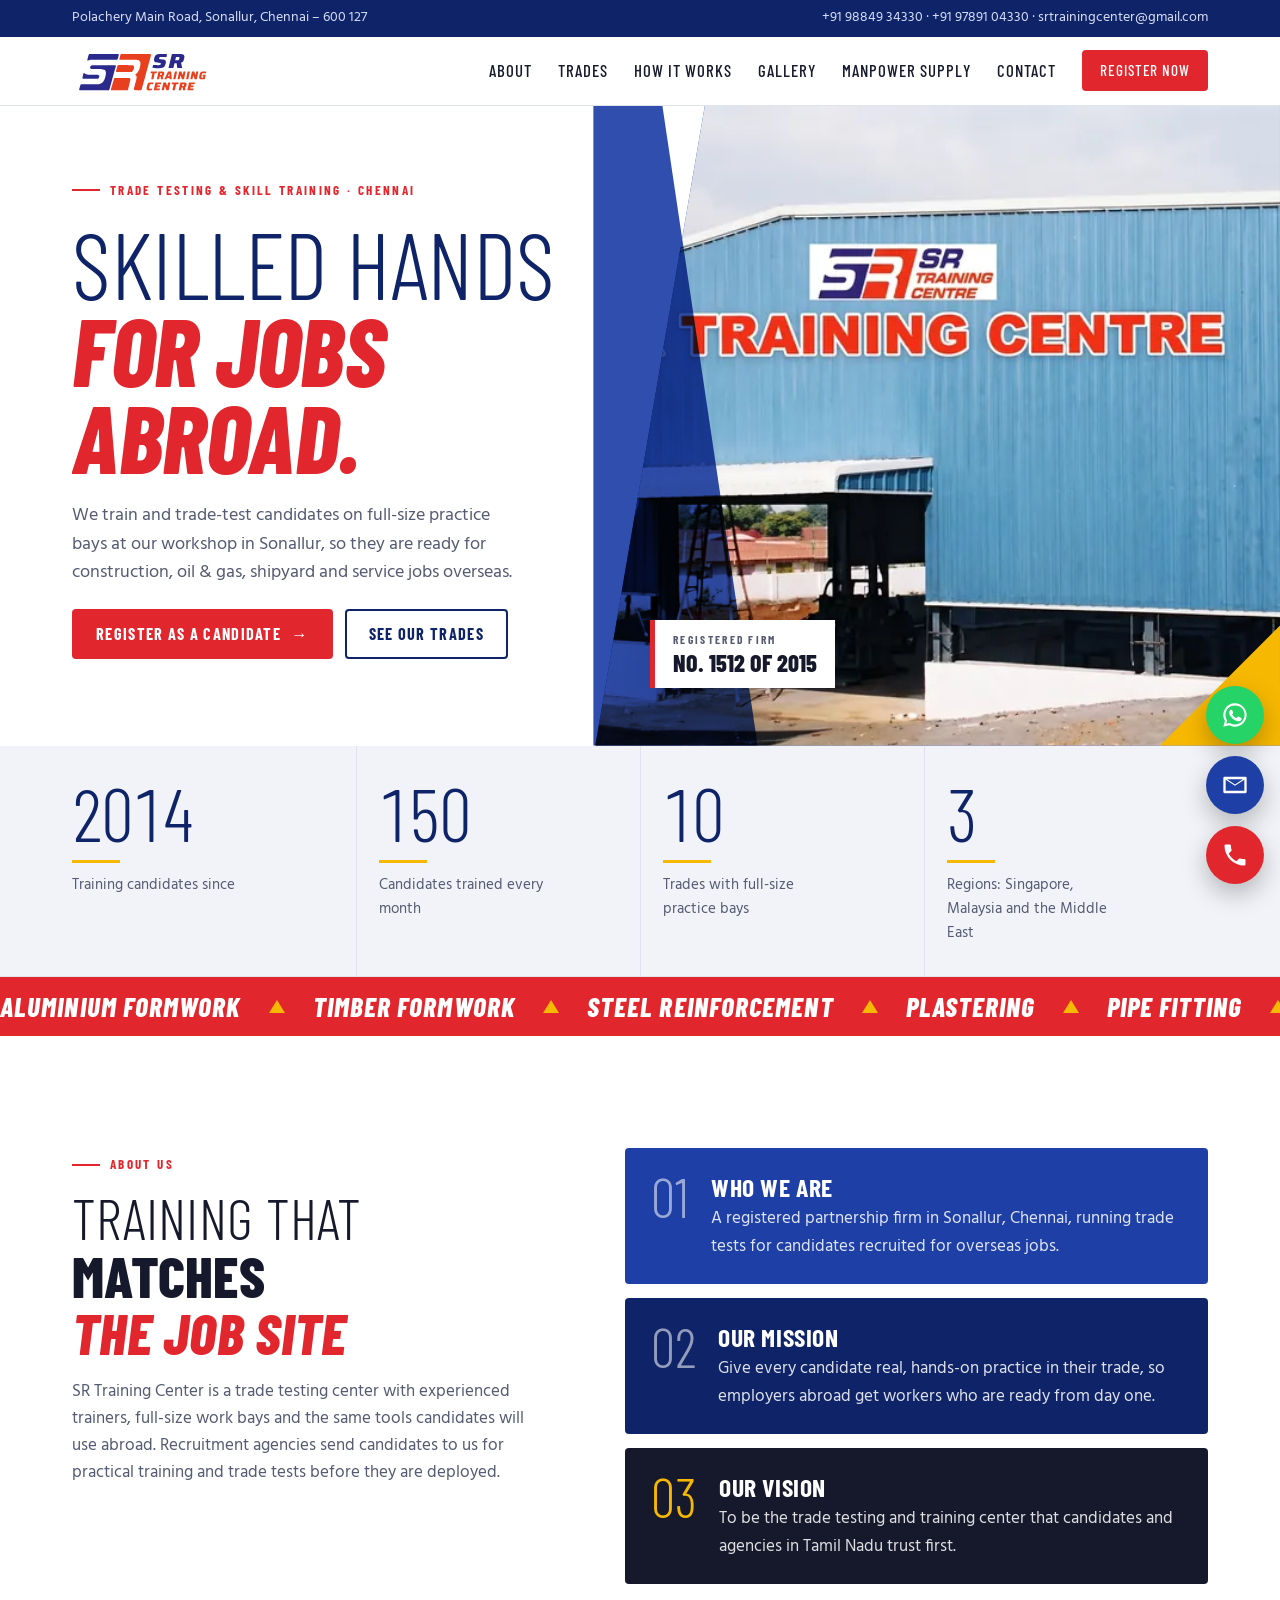
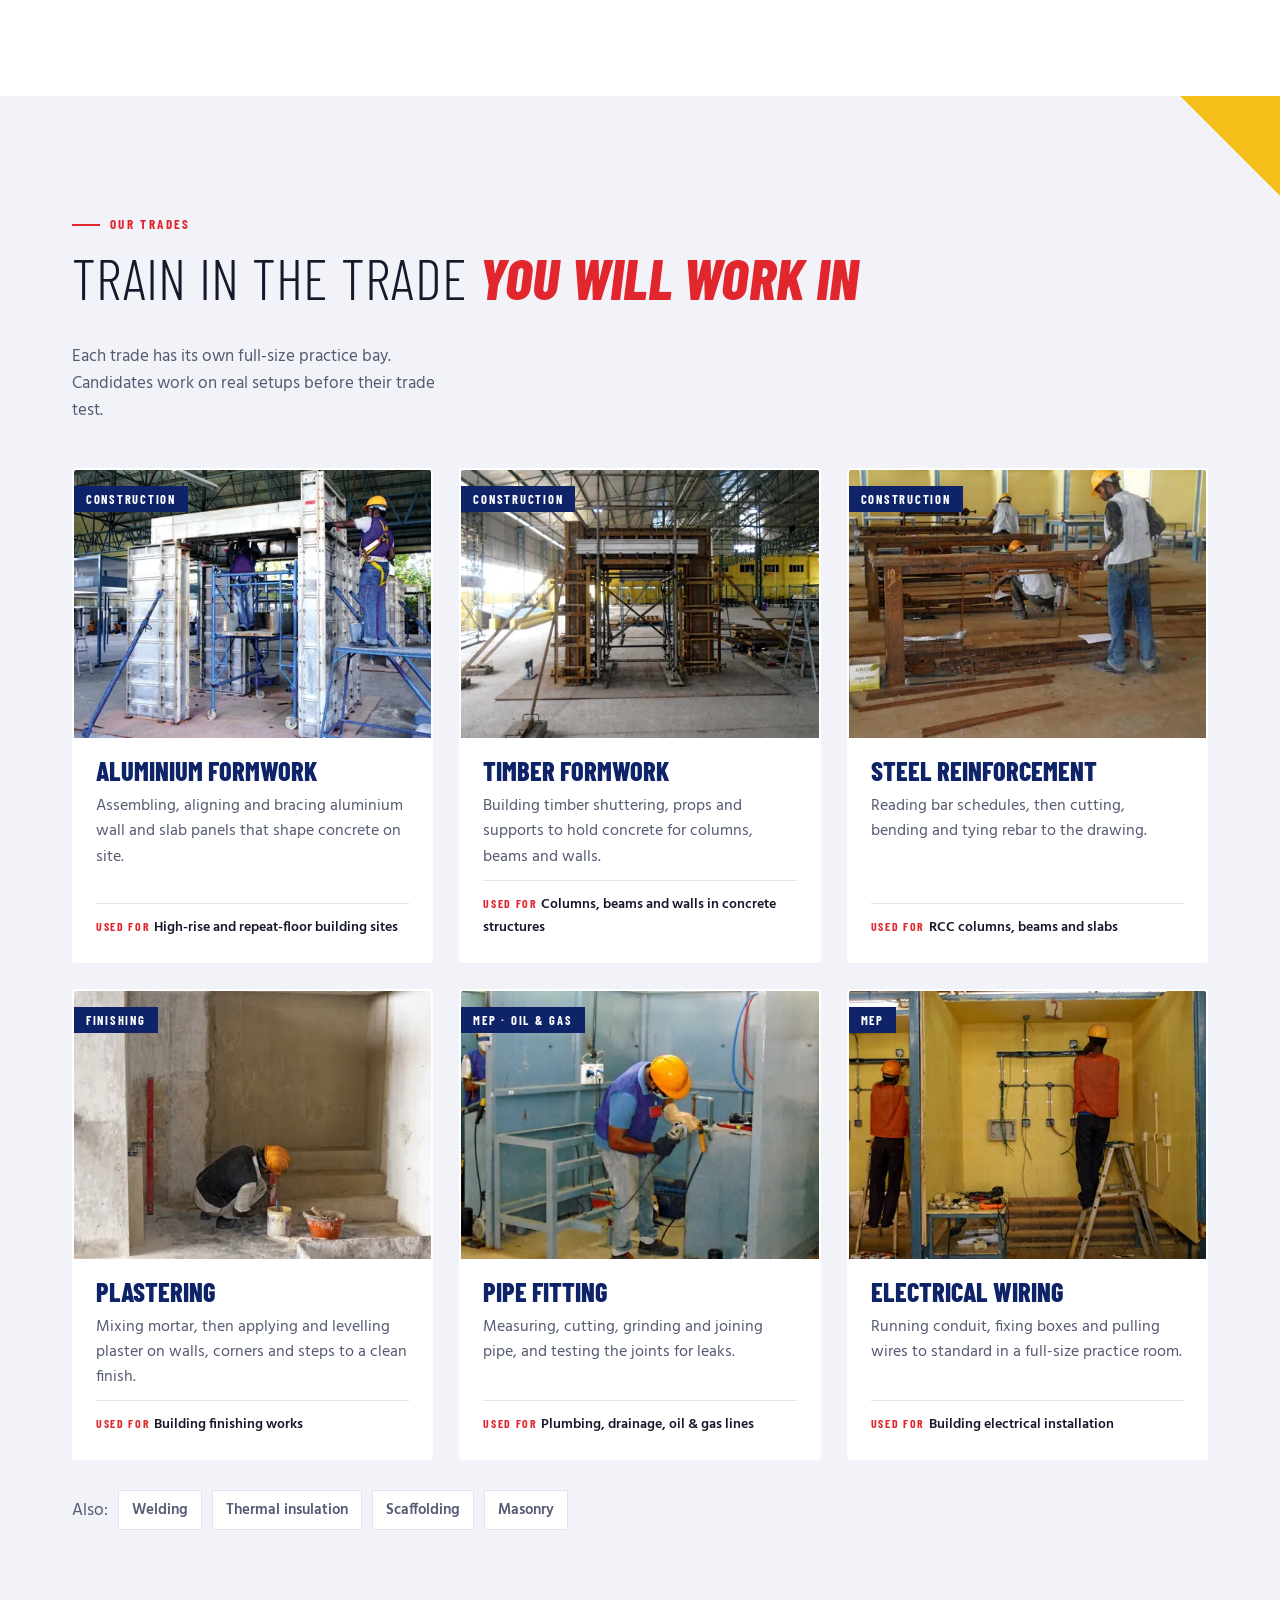
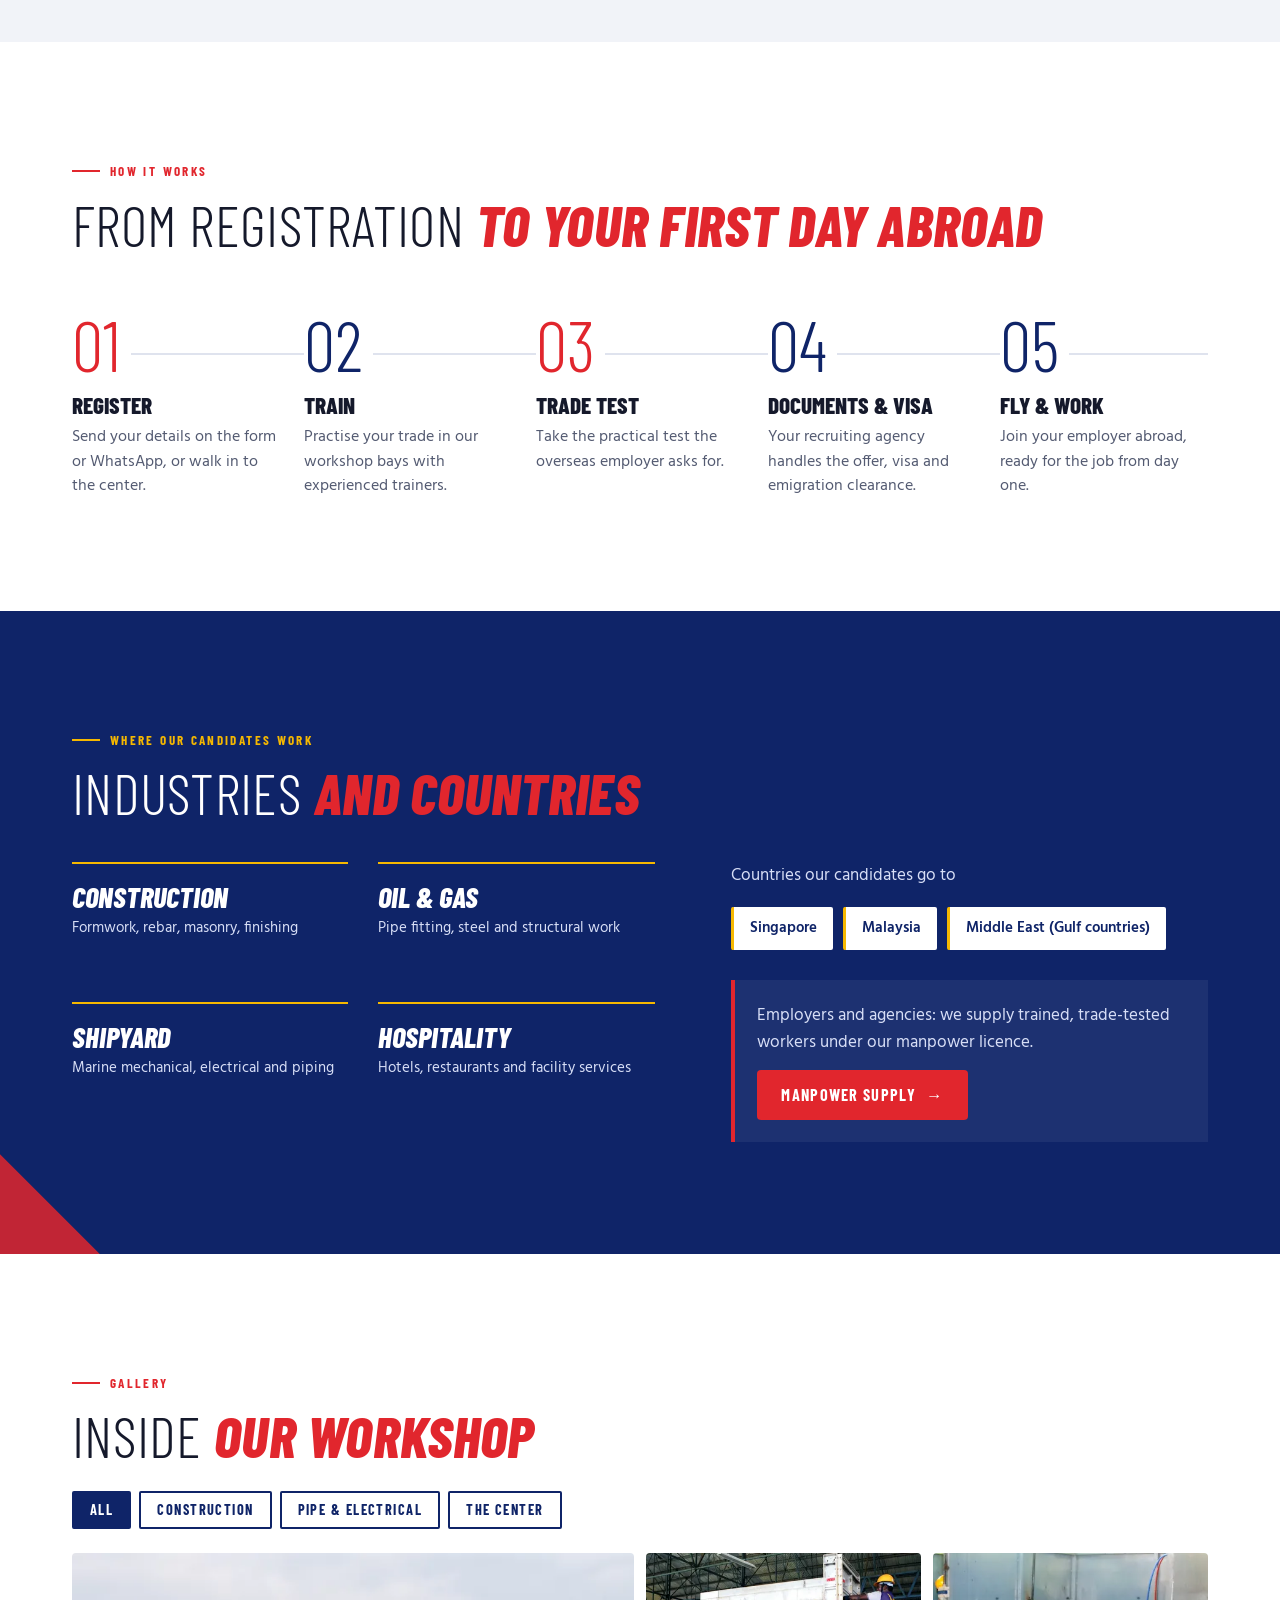
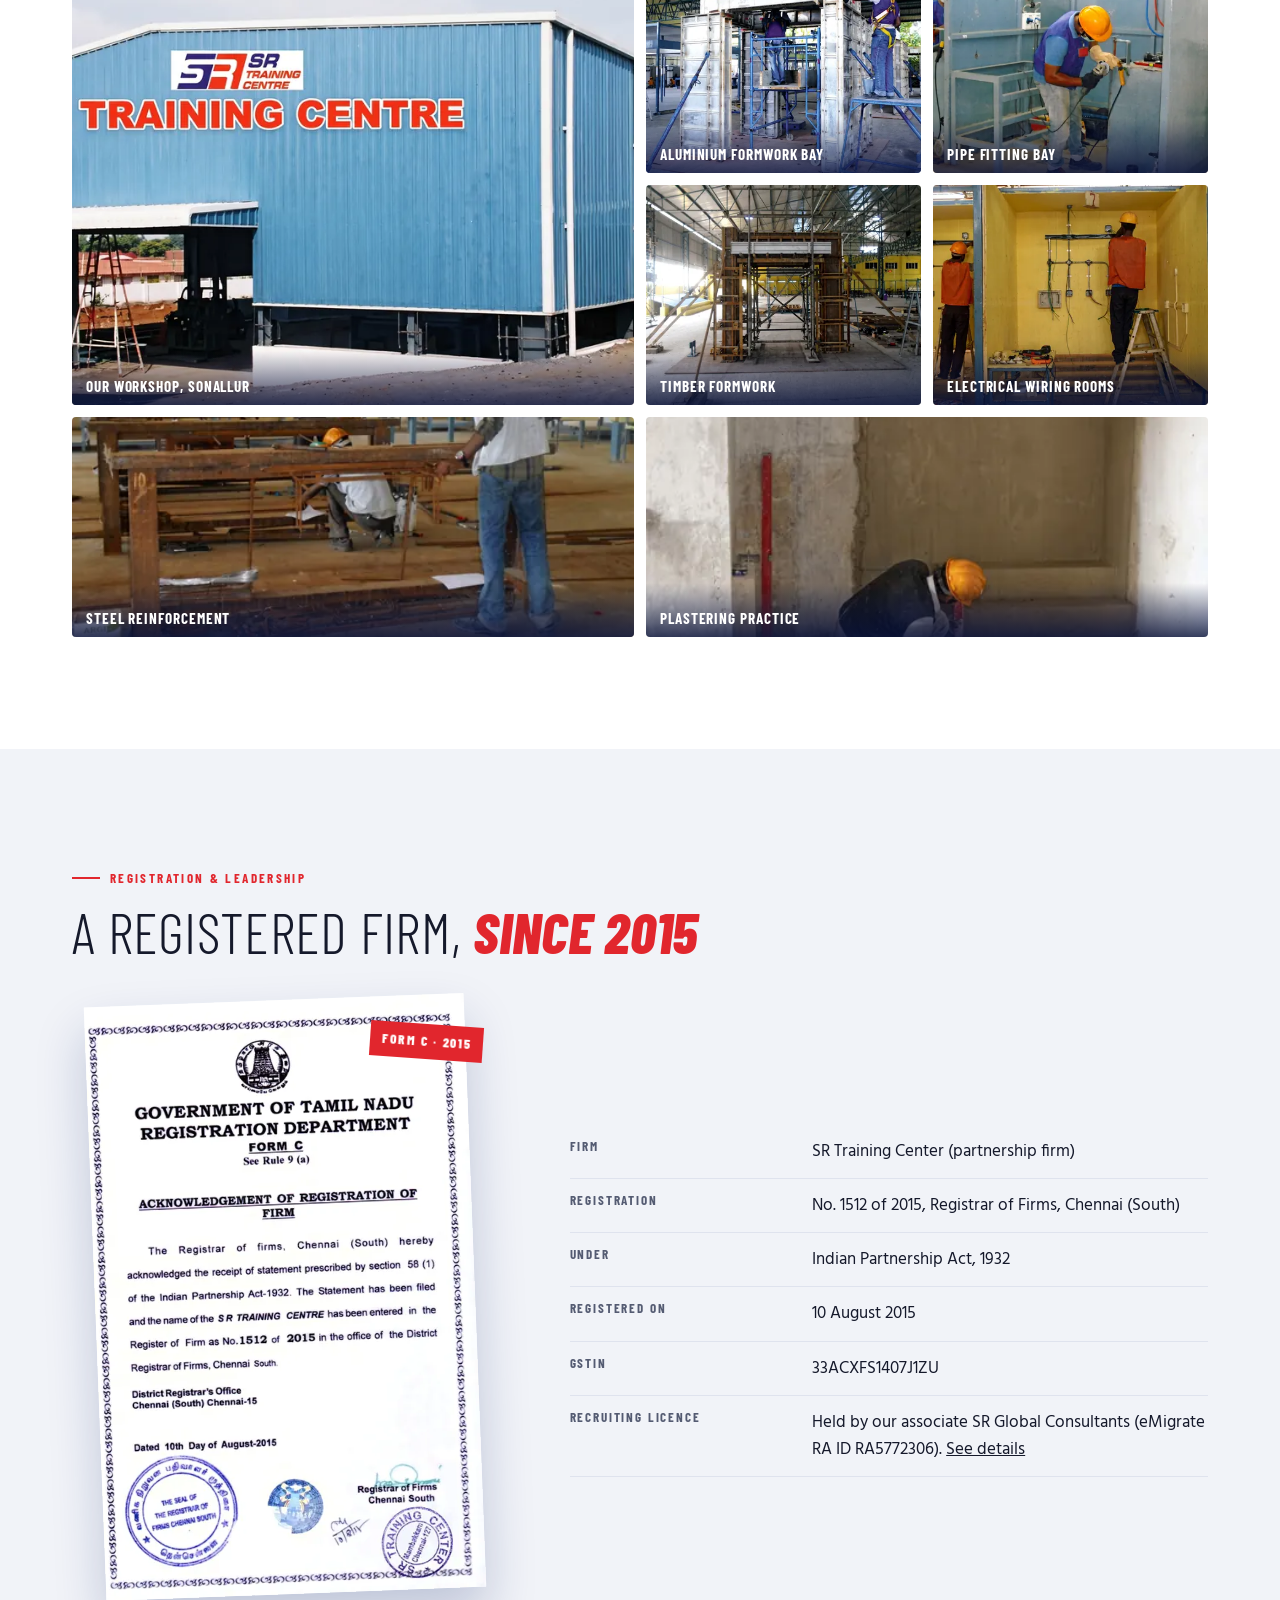
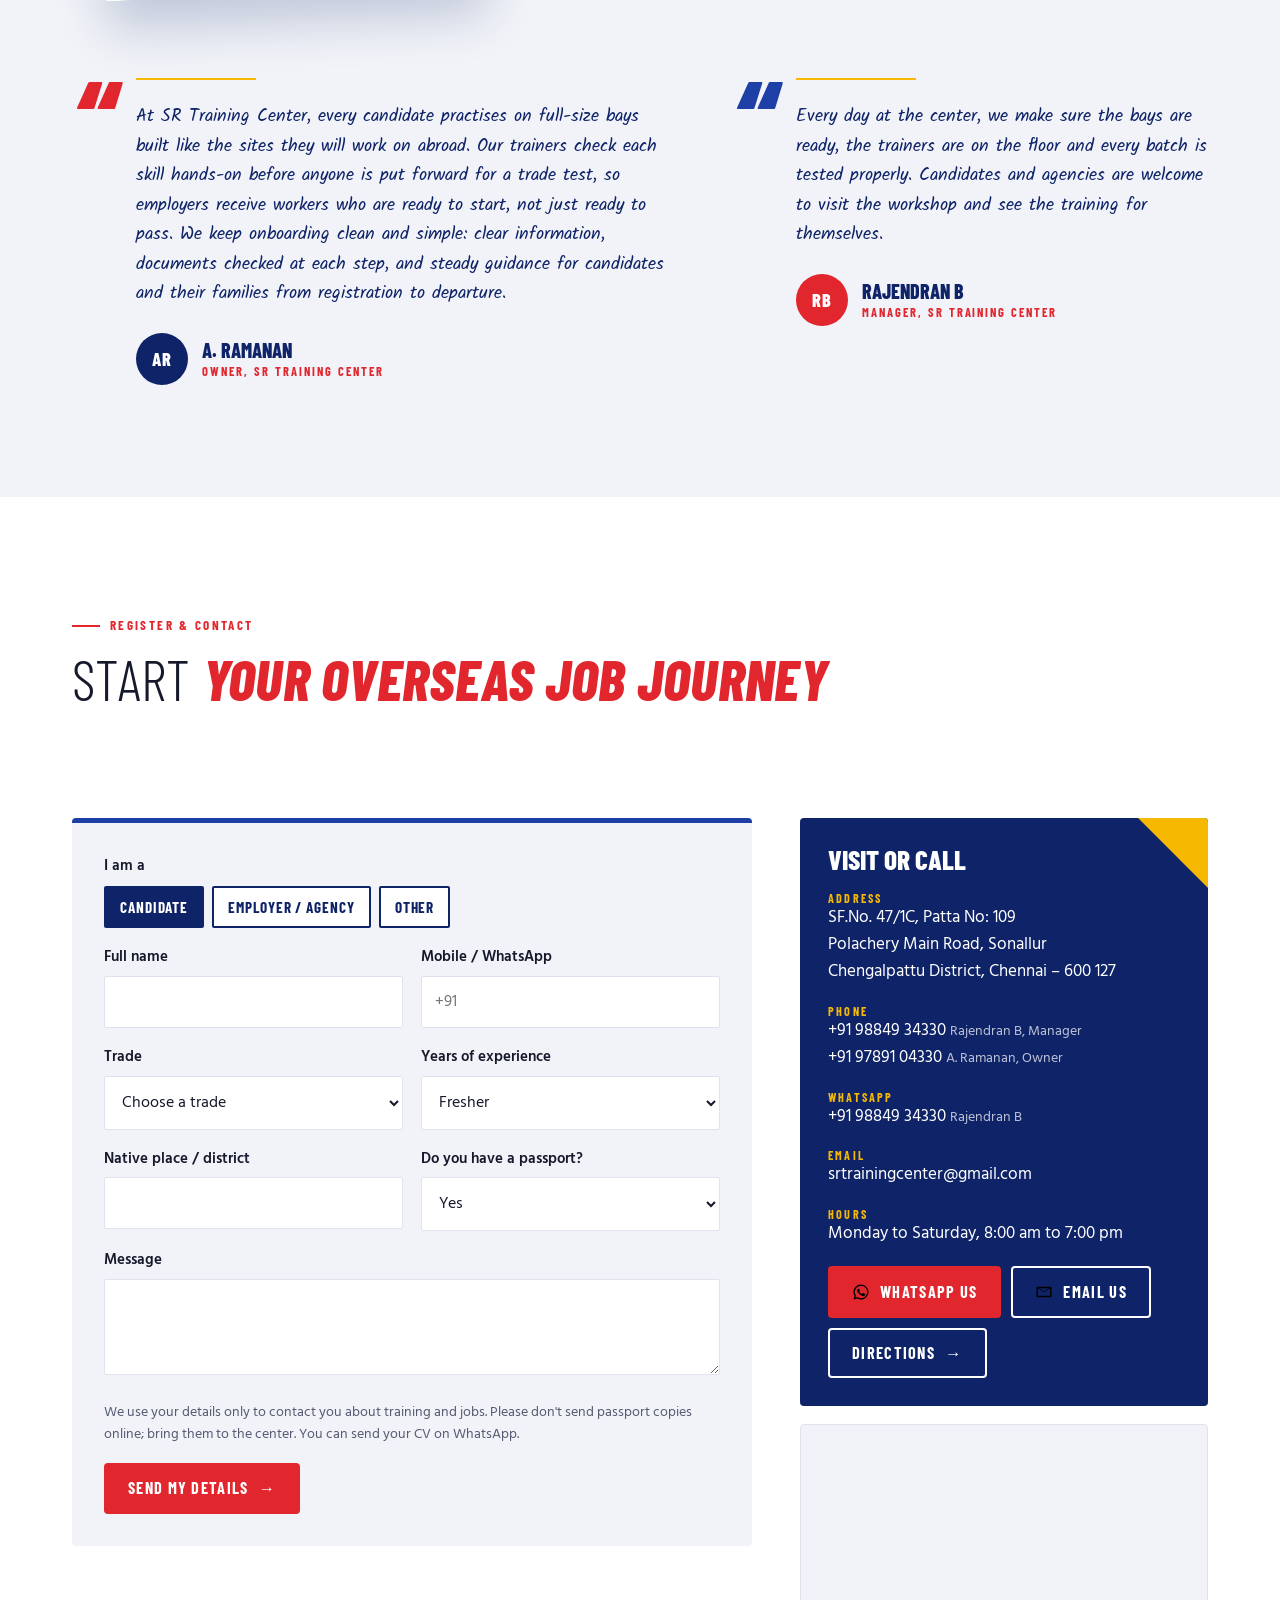
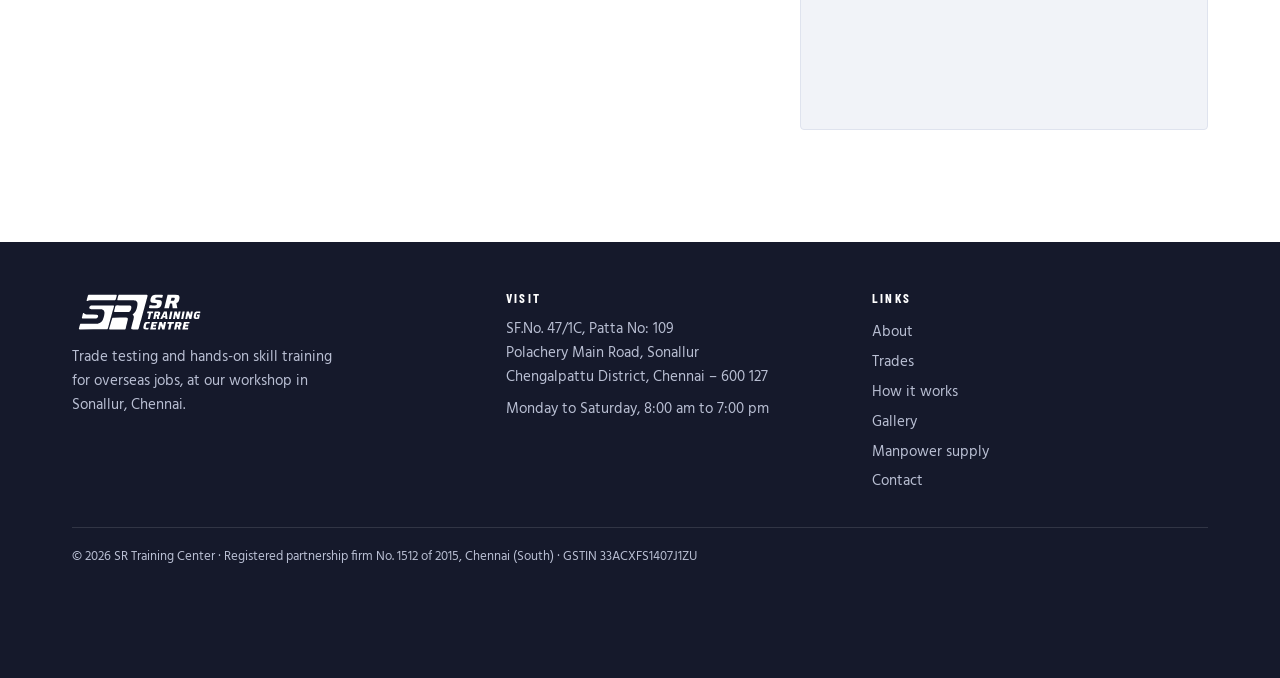
==== commit 273f4e3d: "New address from SR's board (Polachery Main Road, Sonallur) and GSTIN in footer and registration tab" ====
--- a/index.html
+++ b/index.html
@@ -4,21 +4,22 @@
 <meta charset="utf-8">
 <meta name="viewport" content="width=device-width, initial-scale=1, viewport-fit=cover">
 <title>SR Training Center · Trade testing & skill training for overseas jobs, Chennai</title>
-<meta name="description" content="SR Training Center, Mambakkam, Chennai: hands-on training and trade tests in formwork, steel reinforcement, plastering, pipe fitting and electrical wiring for candidates going abroad.">
+<meta name="description" content="SR Training Center, Sonallur, Chennai: hands-on training and trade tests in formwork, steel reinforcement, plastering, pipe fitting and electrical wiring for candidates going abroad.">
 <meta property="og:type" content="website">
 <meta property="og:title" content="SR Training Center · Skilled hands for jobs abroad">
-<meta property="og:description" content="Trade testing and hands-on skill training at our workshop in Mambakkam, Chennai.">
+<meta property="og:description" content="Trade testing and hands-on skill training at our workshop in Sonallur, Chennai.">
 <meta property="og:image" content="https://srtrainingcenter.com/img/og-image.jpg">
 <meta property="og:url" content="https://srtrainingcenter.com/">
 <link rel="canonical" href="https://srtrainingcenter.com/">
 <meta name="twitter:card" content="summary_large_image">
 <link rel="icon" href="img/favicon.svg" type="image/svg+xml">
+<link rel="icon" href="img/favicon-48.png" sizes="48x48" type="image/png">
 <link rel="apple-touch-icon" href="img/apple-touch-icon.png">
 <link rel="preload" href="fonts/barlow-condensed-latin-800-italic.woff2" as="font" type="font/woff2" crossorigin>
 <link rel="preload" as="image" href="img/hero-facility-building-960.webp" imagesrcset="img/hero-facility-building-480.webp 480w, img/hero-facility-building-960.webp 960w, img/hero-facility-building-1600.webp 1600w" imagesizes="(max-width:860px) 100vw, 55vw">
 <link rel="stylesheet" href="css/styles.css">
 <script type="application/ld+json">
-{"@context":"https://schema.org","@type":"EducationalOrganization","name":"SR Training Center","description":"Trade testing and hands-on skill training for overseas jobs.","telephone":["+91 98849 34330","+91 97891 04330"],"email":"srtrainingcenter@gmail.com","address":{"@type":"PostalAddress","streetAddress":"No.2, MLA Salai, Mambakkam","addressLocality":"Chennai","postalCode":"600127","addressRegion":"Tamil Nadu","addressCountry":"IN"}}
+{"@context":"https://schema.org","@type":"EducationalOrganization","name":"SR Training Center","description":"Trade testing and hands-on skill training for overseas jobs.","telephone":["+91 98849 34330","+91 97891 04330"],"email":"srtrainingcenter@gmail.com","address":{"@type":"PostalAddress","streetAddress":"SF.No. 47/1C, Polachery Main Road, Sonallur","addressLocality":"Chennai","postalCode":"600127","addressRegion":"Tamil Nadu","addressCountry":"IN"},"taxID":"33ACXFS1407J1ZU"}
 </script>
 </head>
 <body data-page="home">
@@ -35,7 +36,7 @@
         <span class="l"><span class="w"><span>Skilled hands</span></span></span>
         <span class="b"><span class="w"><span style="--d:.12s">for jobs abroad.</span></span></span>
       </h1>
-      <p class="rv" style="--d:.3s">We train and trade-test candidates on full-size practice bays at our workshop in Mambakkam, so they are ready for construction, oil &amp; gas, shipyard and service jobs overseas.</p>
+      <p class="rv" style="--d:.3s">We train and trade-test candidates on full-size practice bays at our workshop in Sonallur, so they are ready for construction, oil &amp; gas, shipyard and service jobs overseas.</p>
       <div class="ctas rv" style="--d:.42s">
         <a class="btn btn-red" href="#register">Register as a candidate <span class="arrow">→</span></a>
         <a class="btn btn-line" href="#trades">See our trades</a>
@@ -43,7 +44,7 @@
     </div>
     <div class="hero-photo">
       <div class="frame">
-        <img src="img/hero-facility-building-960.webp" srcset="img/hero-facility-building-480.webp 480w, img/hero-facility-building-960.webp 960w, img/hero-facility-building-1600.webp 1600w" sizes="(max-width:860px) 100vw, 55vw" alt="SR Training Center workshop building in Mambakkam, Chennai" fetchpriority="high" width="1600" height="893">
+        <img src="img/hero-facility-building-960.webp" srcset="img/hero-facility-building-480.webp 480w, img/hero-facility-building-960.webp 960w, img/hero-facility-building-1600.webp 1600w" sizes="(max-width:860px) 100vw, 55vw" alt="SR Training Center workshop building in Sonallur, Chennai" fetchpriority="high" width="1600" height="893">
       </div>
       <div class="slab" aria-hidden="true"></div>
       <div class="tri" aria-hidden="true"></div>
@@ -66,7 +67,7 @@
     <p class="lede rv" style="--d:.1s">SR Training Center is a trade testing center with experienced trainers, full-size work bays and the same tools candidates will use abroad. Recruitment agencies send candidates to us for practical training and trade tests before they are deployed.</p>
   </div>
   <div class="tiles">
-    <article class="tile t1 rv-x" style="--d:.05s"><span class="n">01</span><h3>Who we are</h3><p>A registered partnership firm in Mambakkam, Chennai, running trade tests for candidates recruited for overseas jobs.</p></article>
+    <article class="tile t1 rv-x" style="--d:.05s"><span class="n">01</span><h3>Who we are</h3><p>A registered partnership firm in Sonallur, Chennai, running trade tests for candidates recruited for overseas jobs.</p></article>
     <article class="tile t2 rv-x" style="--d:.15s"><span class="n">02</span><h3>Our mission</h3><p>Give every candidate real, hands-on practice in their trade, so employers abroad get workers who are ready from day one.</p></article>
     <article class="tile t3 rv-x" style="--d:.25s"><span class="n">03</span><h3>Our vision</h3><p>To be the trade testing and training center that candidates and agencies in Tamil Nadu trust first.</p></article>
   </div>
@@ -195,7 +196,7 @@
   <figure><img id="lb-img" alt=""><figcaption id="lb-cap"></figcaption></figure>
 </div>
 
-<noscript><p style="padding:20px;text-align:center">Call +91 98849 34330 or +91 97891 04330, or email srtrainingcenter@gmail.com · No.2, MLA Salai, Mambakkam, Chennai – 600 127</p></noscript>
+<noscript><p style="padding:20px;text-align:center">Call +91 98849 34330 or +91 97891 04330, or email srtrainingcenter@gmail.com · SF.No. 47/1C, Polachery Main Road, Sonallur, Chennai – 600 127 · GSTIN 33ACXFS1407J1ZU</p></noscript>
 <script src="js/content.js"></script>
 <script src="js/main.js"></script>
 </body>
--- a/css/styles.css
+++ b/css/styles.css
@@ -456,3 +456,6 @@
 /* two phone numbers (17 Nov 2026) */
 #contact-card .ph-who{color:rgba(255,255,255,.72)}
 @media (max-width:600px){.topstrip .ts-mail{display:none}}
+
+/* keep the footer legal line clear of the floating buttons on phones (17 Nov 2026) */
+@media (max-width:700px){.site-footer .legal,footer .legal{padding-right:72px}}
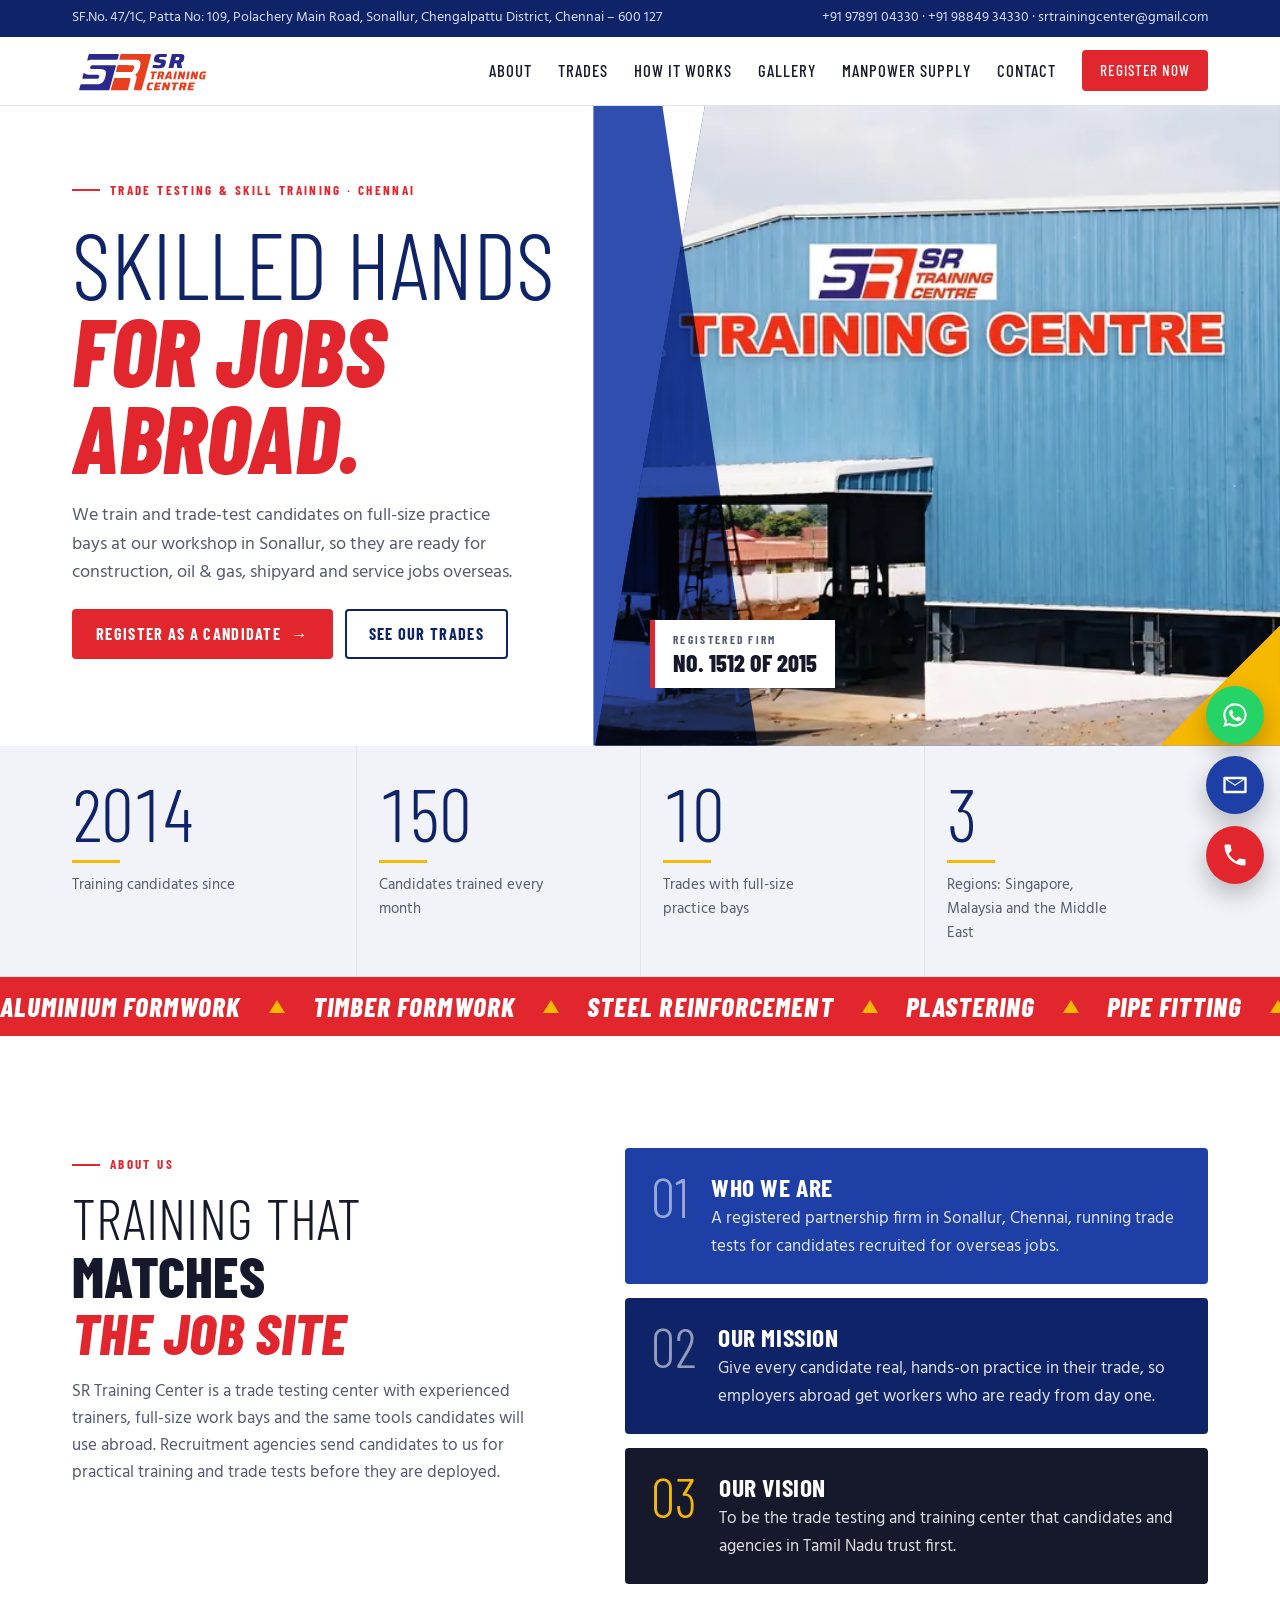
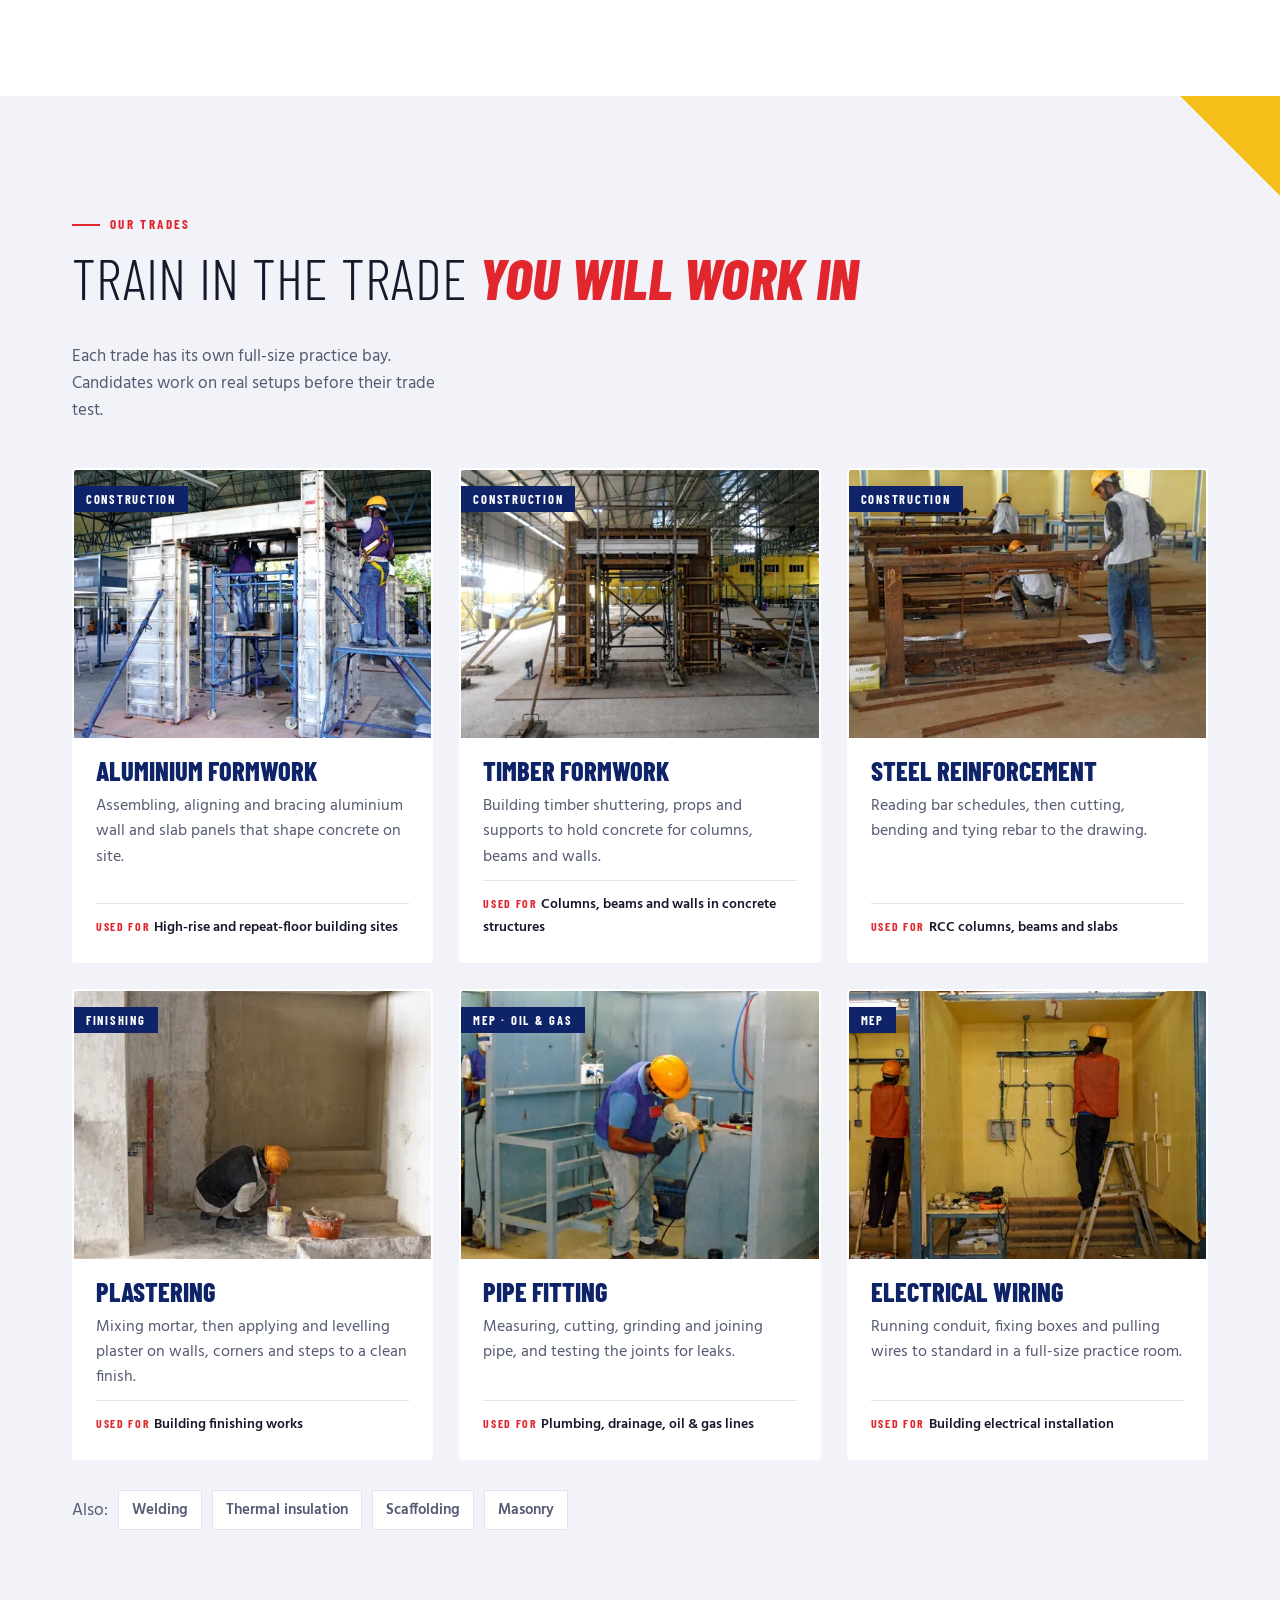
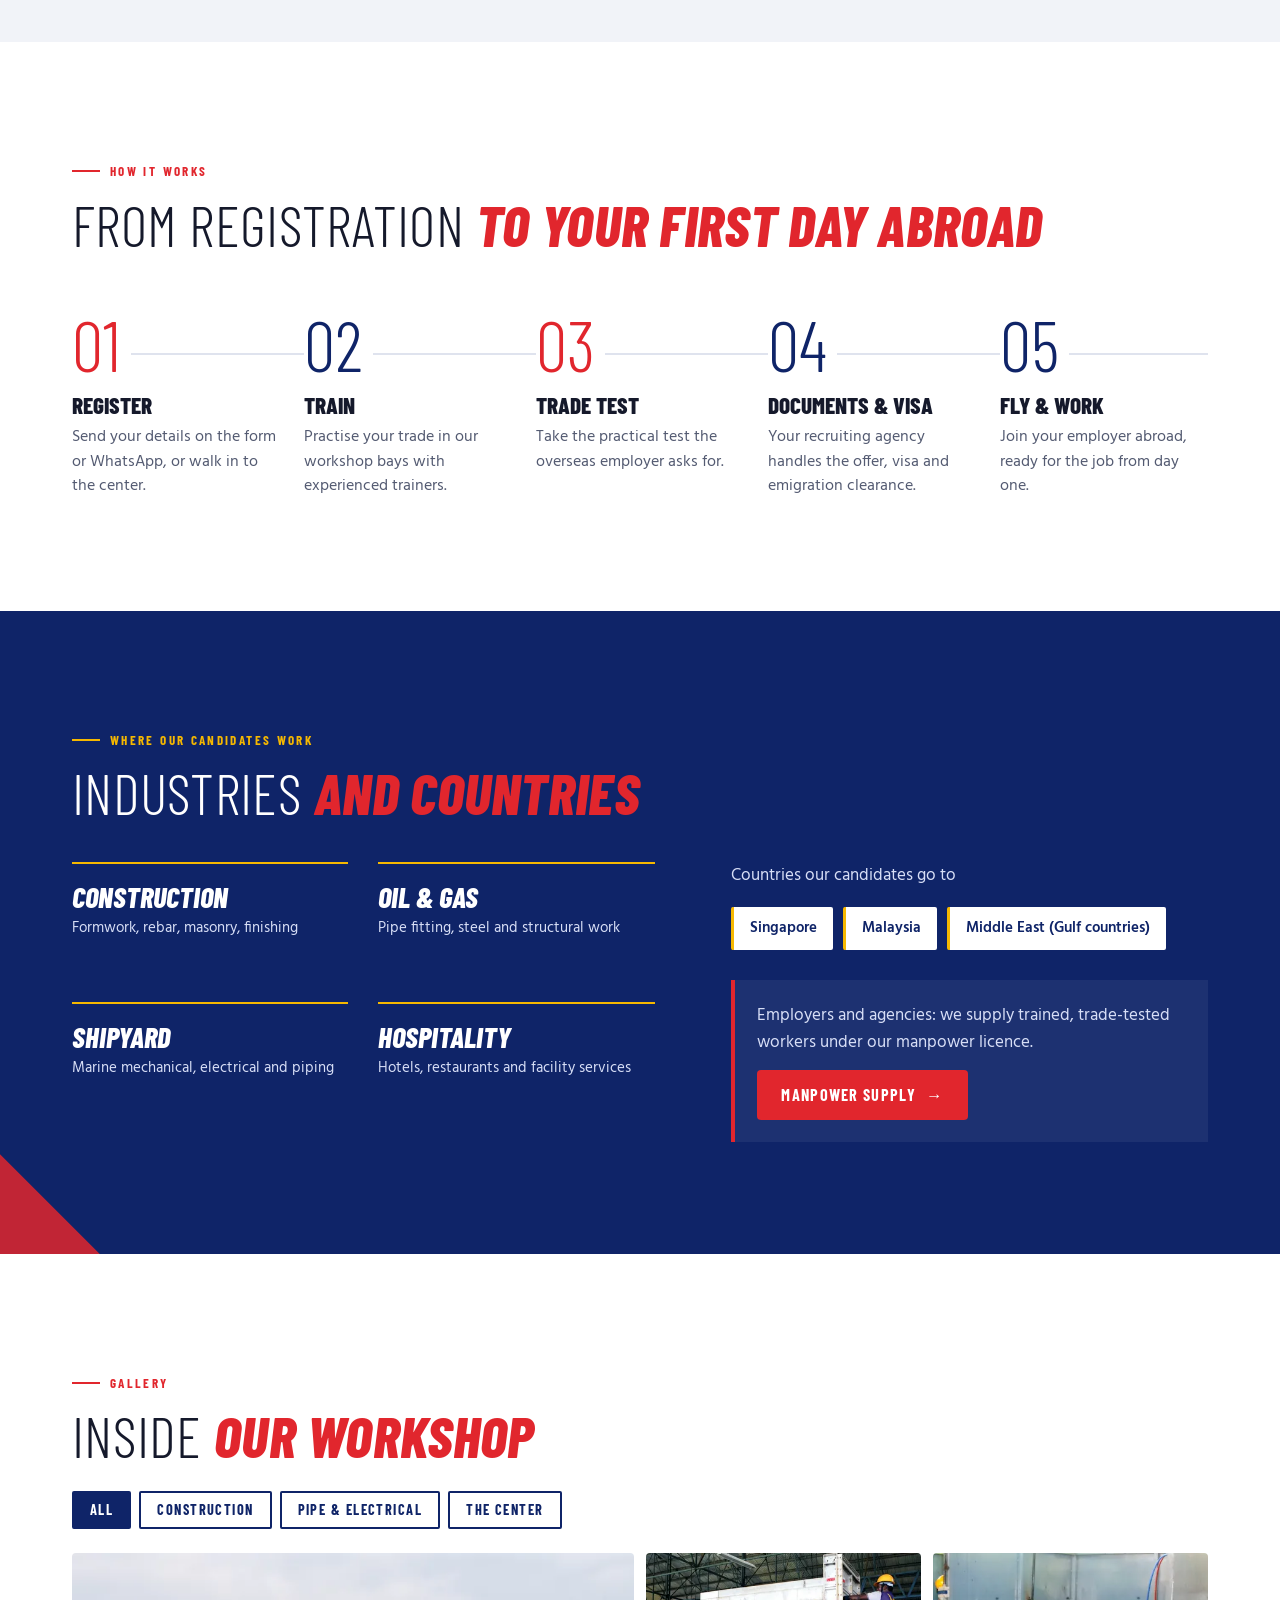
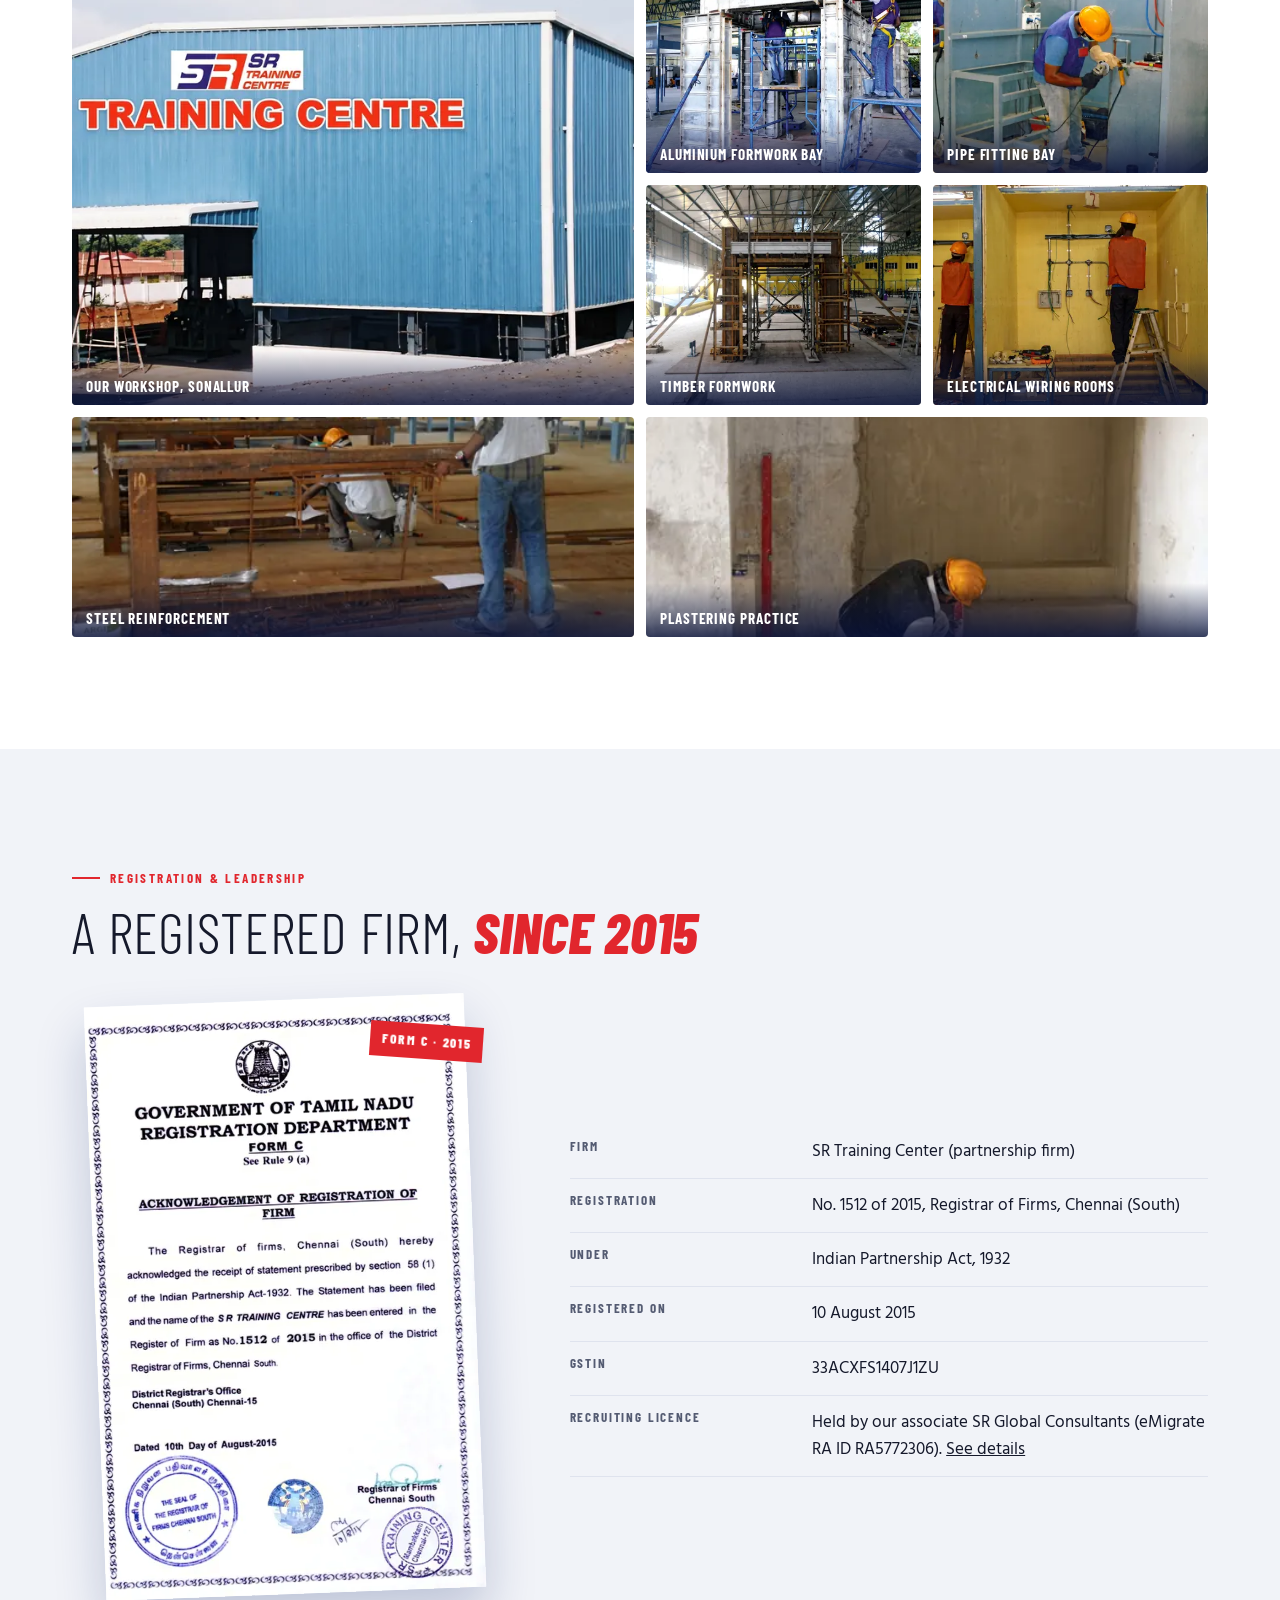
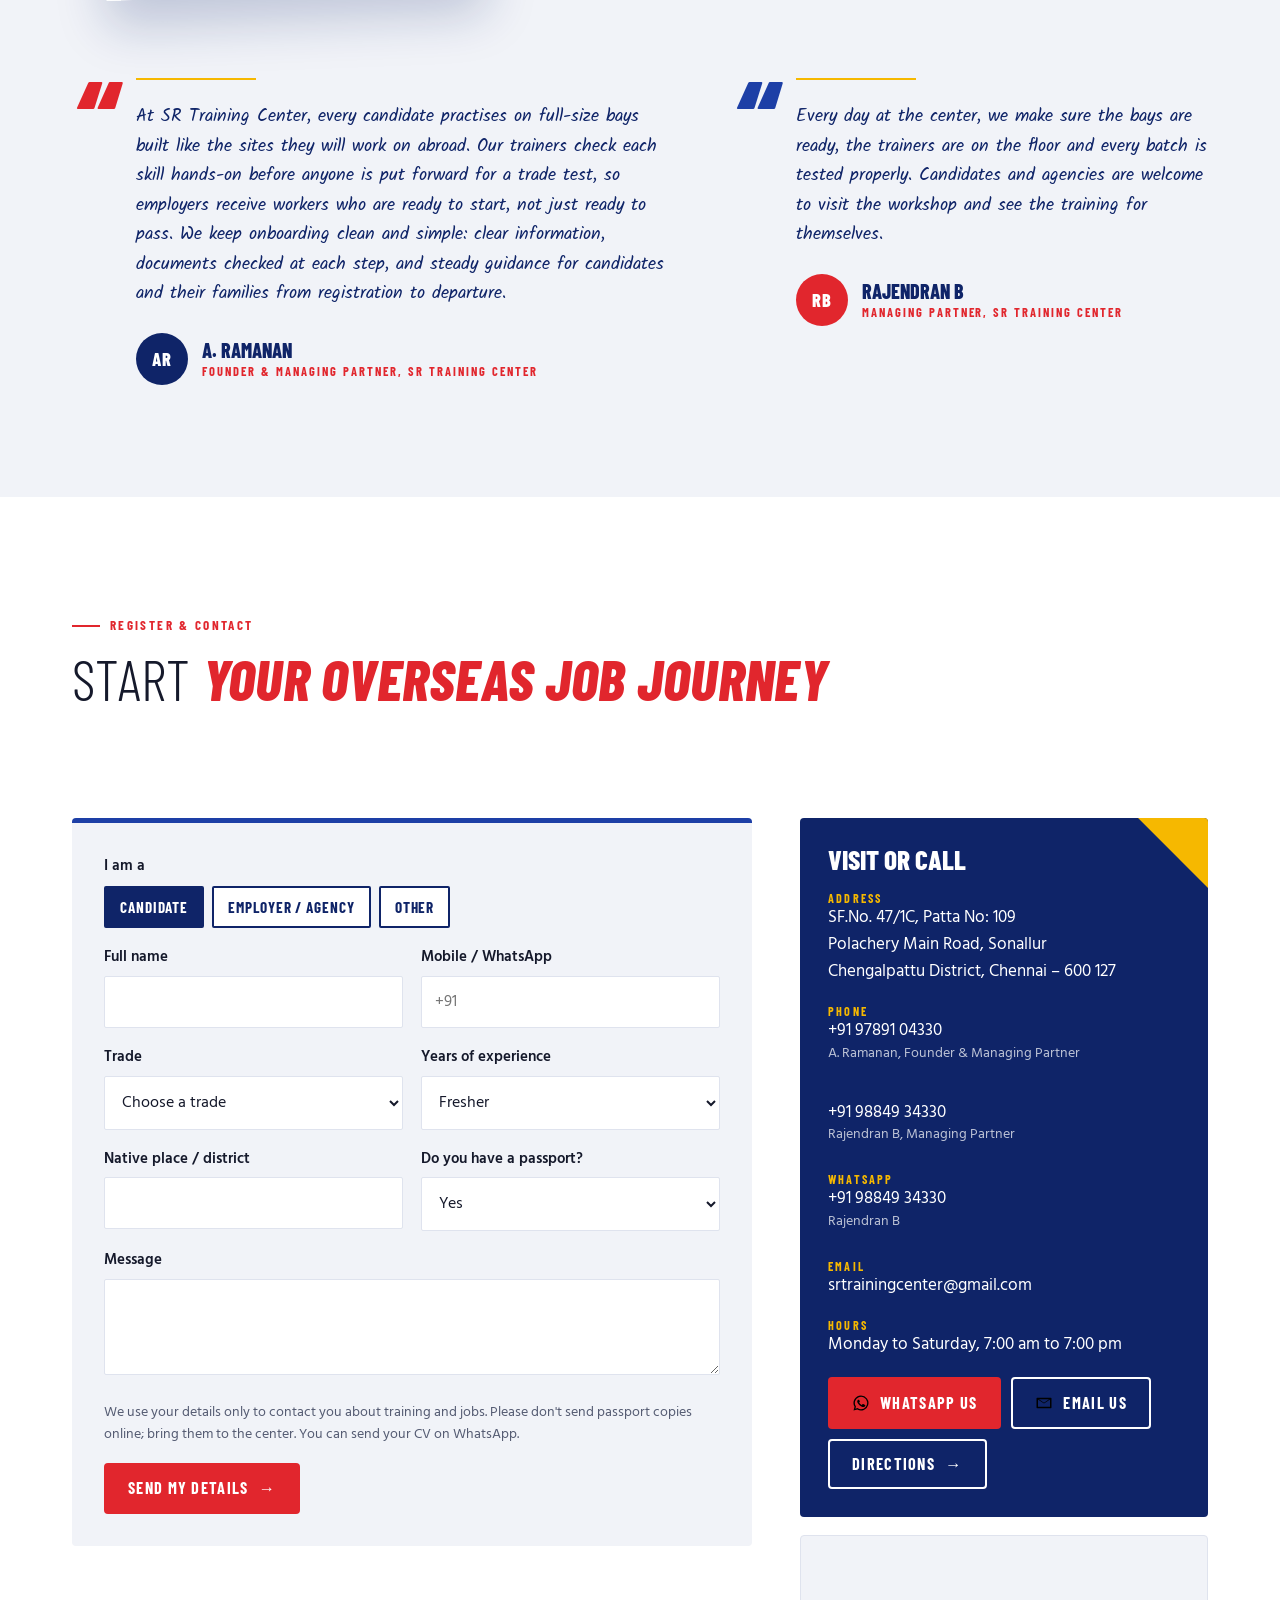
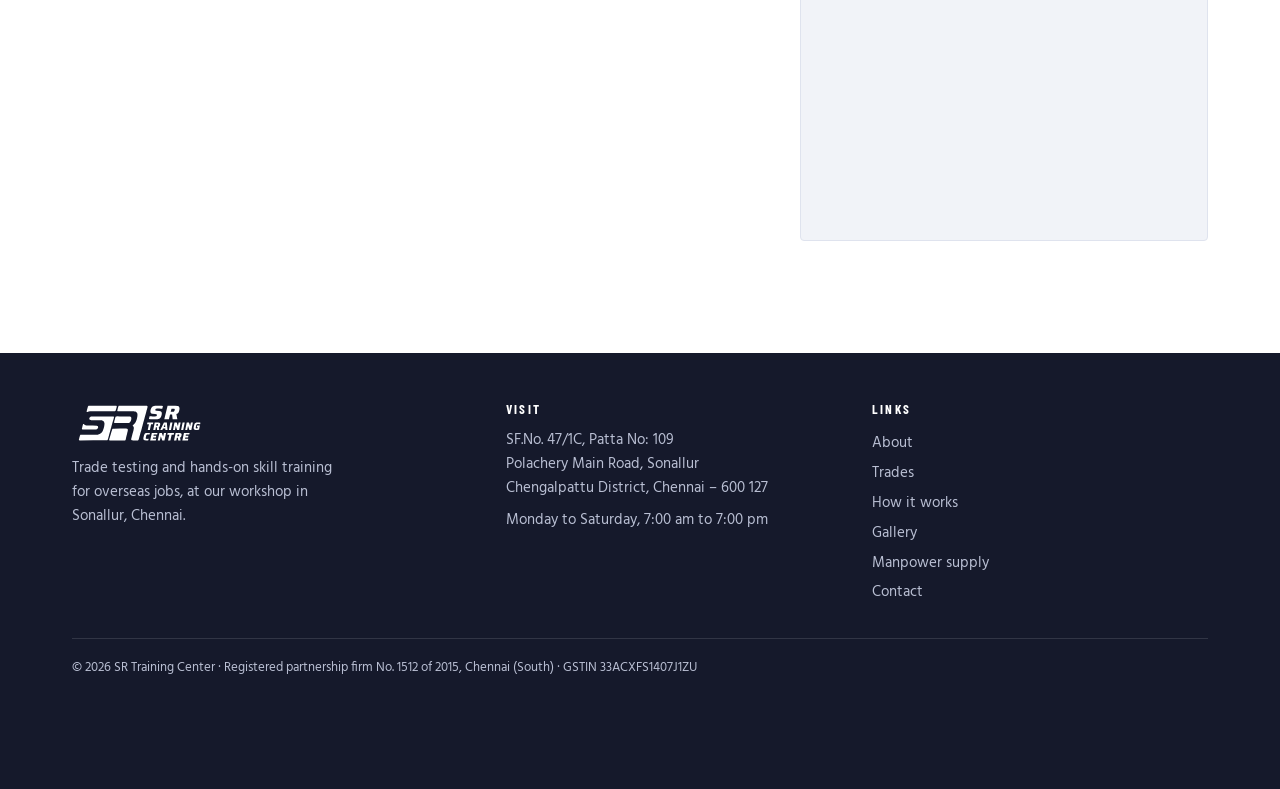
==== commit c62e6a31: "Titles: Ramanan sir Founder & Managing Partner, Rajendran sir Managing Partner; calls go to Ramanan " ====
--- a/index.html
+++ b/index.html
@@ -19,7 +19,7 @@
 <link rel="preload" as="image" href="img/hero-facility-building-960.webp" imagesrcset="img/hero-facility-building-480.webp 480w, img/hero-facility-building-960.webp 960w, img/hero-facility-building-1600.webp 1600w" imagesizes="(max-width:860px) 100vw, 55vw">
 <link rel="stylesheet" href="css/styles.css">
 <script type="application/ld+json">
-{"@context":"https://schema.org","@type":"EducationalOrganization","name":"SR Training Center","description":"Trade testing and hands-on skill training for overseas jobs.","telephone":["+91 98849 34330","+91 97891 04330"],"email":"srtrainingcenter@gmail.com","address":{"@type":"PostalAddress","streetAddress":"SF.No. 47/1C, Polachery Main Road, Sonallur","addressLocality":"Chennai","postalCode":"600127","addressRegion":"Tamil Nadu","addressCountry":"IN"},"taxID":"33ACXFS1407J1ZU"}
+{"@context":"https://schema.org","@type":"EducationalOrganization","name":"SR Training Center","description":"Trade testing and hands-on skill training for overseas jobs.","telephone":["+91 97891 04330","+91 98849 34330"],"email":"srtrainingcenter@gmail.com","address":{"@type":"PostalAddress","streetAddress":"SF.No. 47/1C, Polachery Main Road, Sonallur","addressLocality":"Chennai","postalCode":"600127","addressRegion":"Tamil Nadu","addressCountry":"IN"},"taxID":"33ACXFS1407J1ZU"}
 </script>
 </head>
 <body data-page="home">
@@ -196,7 +196,7 @@
   <figure><img id="lb-img" alt=""><figcaption id="lb-cap"></figcaption></figure>
 </div>
 
-<noscript><p style="padding:20px;text-align:center">Call +91 98849 34330 or +91 97891 04330, or email srtrainingcenter@gmail.com · SF.No. 47/1C, Polachery Main Road, Sonallur, Chennai – 600 127 · GSTIN 33ACXFS1407J1ZU</p></noscript>
+<noscript><p style="padding:20px;text-align:center">Call +91 97891 04330 or +91 98849 34330, or email srtrainingcenter@gmail.com · SF.No. 47/1C, Polachery Main Road, Sonallur, Chennai – 600 127 · GSTIN 33ACXFS1407J1ZU</p></noscript>
 <script src="js/content.js"></script>
 <script src="js/main.js"></script>
 </body>
--- a/css/styles.css
+++ b/css/styles.css
@@ -459,3 +459,18 @@
 
 /* keep the footer legal line clear of the floating buttons on phones (17 Nov 2026) */
 @media (max-width:700px){.site-footer .legal,footer .legal{padding-right:72px}}
+
+/* top strip address: full text; scrolls slowly when it doesn't fit (17 Nov 2026) */
+.topstrip .ts-addr{flex:1 1 0;min-width:0;overflow:hidden;white-space:nowrap}
+.topstrip .ts-addr.scroll{-webkit-mask-image:linear-gradient(90deg,transparent,#000 14px,#000 calc(100% - 14px),transparent);mask-image:linear-gradient(90deg,transparent,#000 14px,#000 calc(100% - 14px),transparent)}
+.topstrip .ts-track{display:inline-block}
+.topstrip .ts-addr.scroll .ts-track{animation:tsScroll var(--ts-dur,26s) linear infinite}
+.topstrip .ts-addr.scroll .ts-track span{padding-right:48px}
+.topstrip .ts-addr.scroll:hover .ts-track{animation-play-state:paused}
+@keyframes tsScroll{to{transform:translateX(-50%)}}
+.topstrip .wrap > span:last-child{flex:none}
+@media (max-width:600px){.topstrip .ts-addr{flex-basis:100%}}
+@media (prefers-reduced-motion:reduce){.topstrip .ts-addr{white-space:normal}}
+
+/* name and title under each number in the contact box (18 Nov 2026) */
+#contact-card .ph-who{display:block;margin:-2px 0 8px;font-size:.82em}
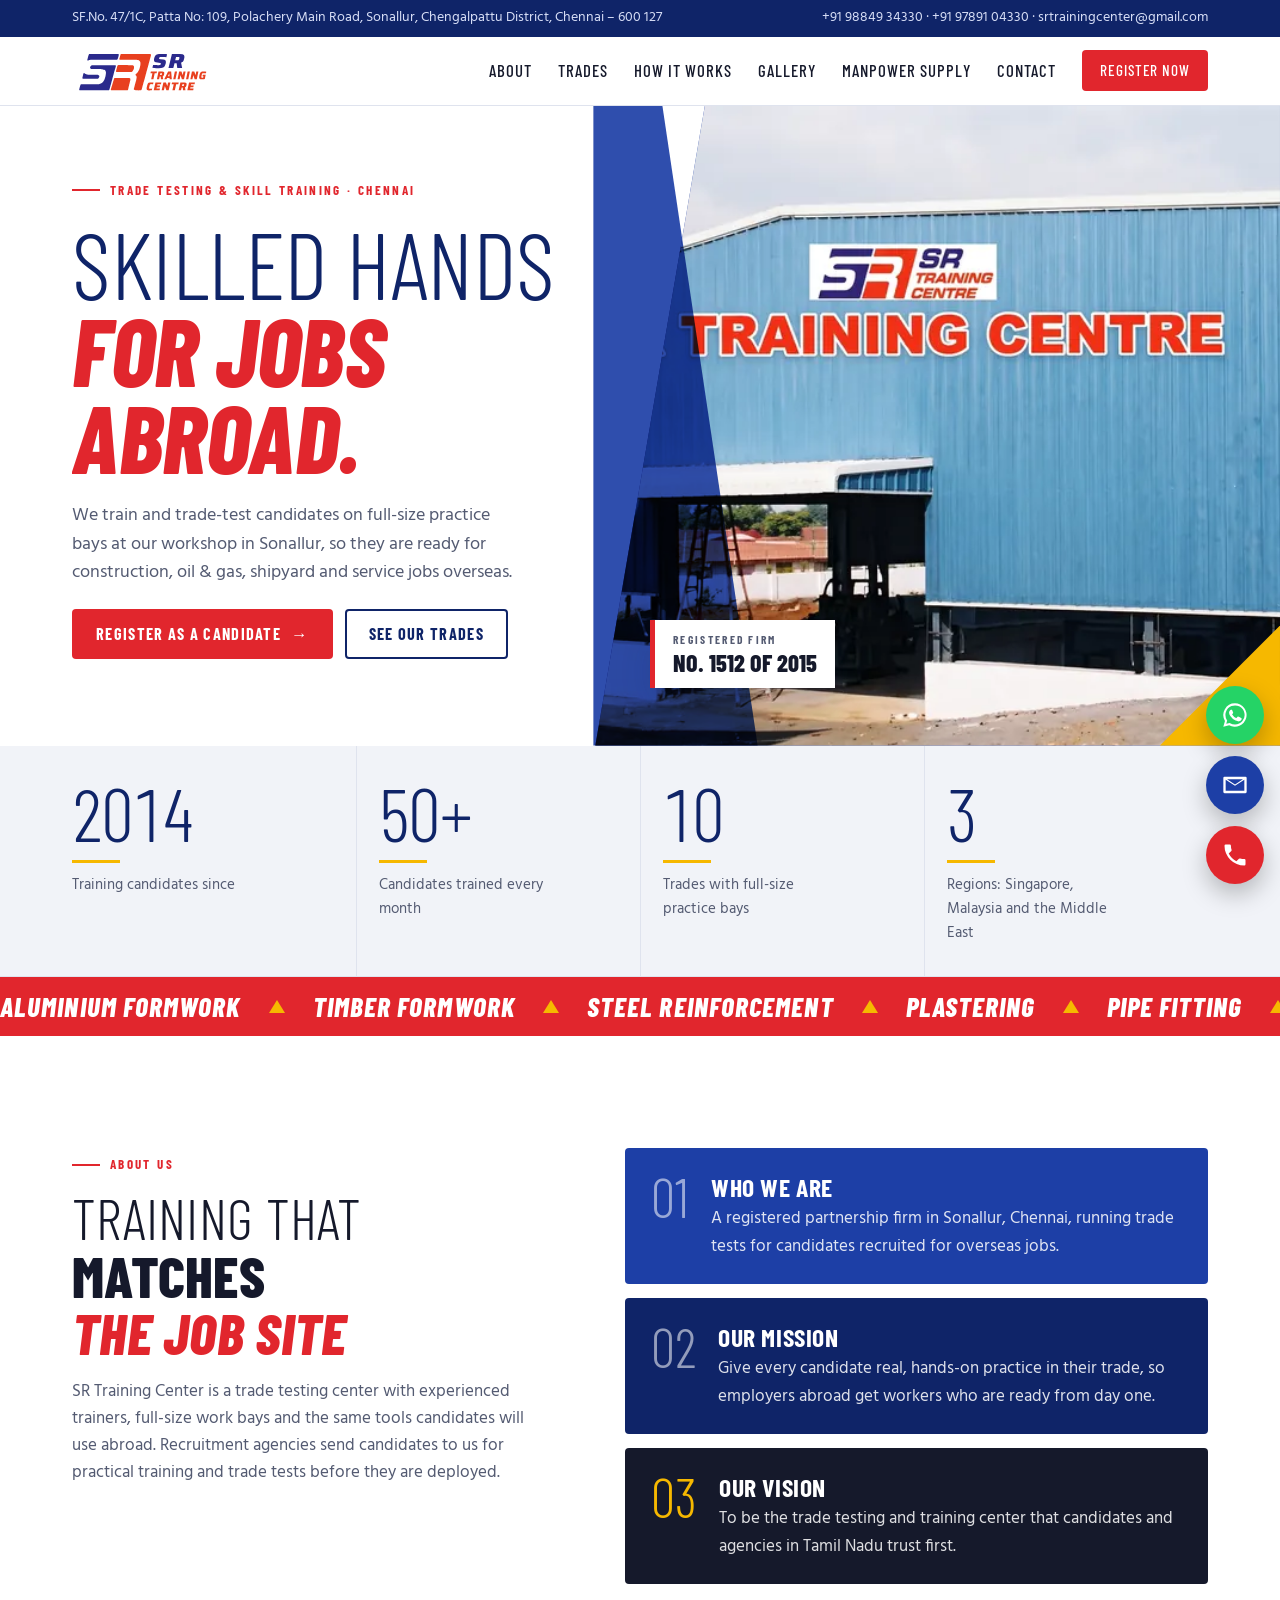
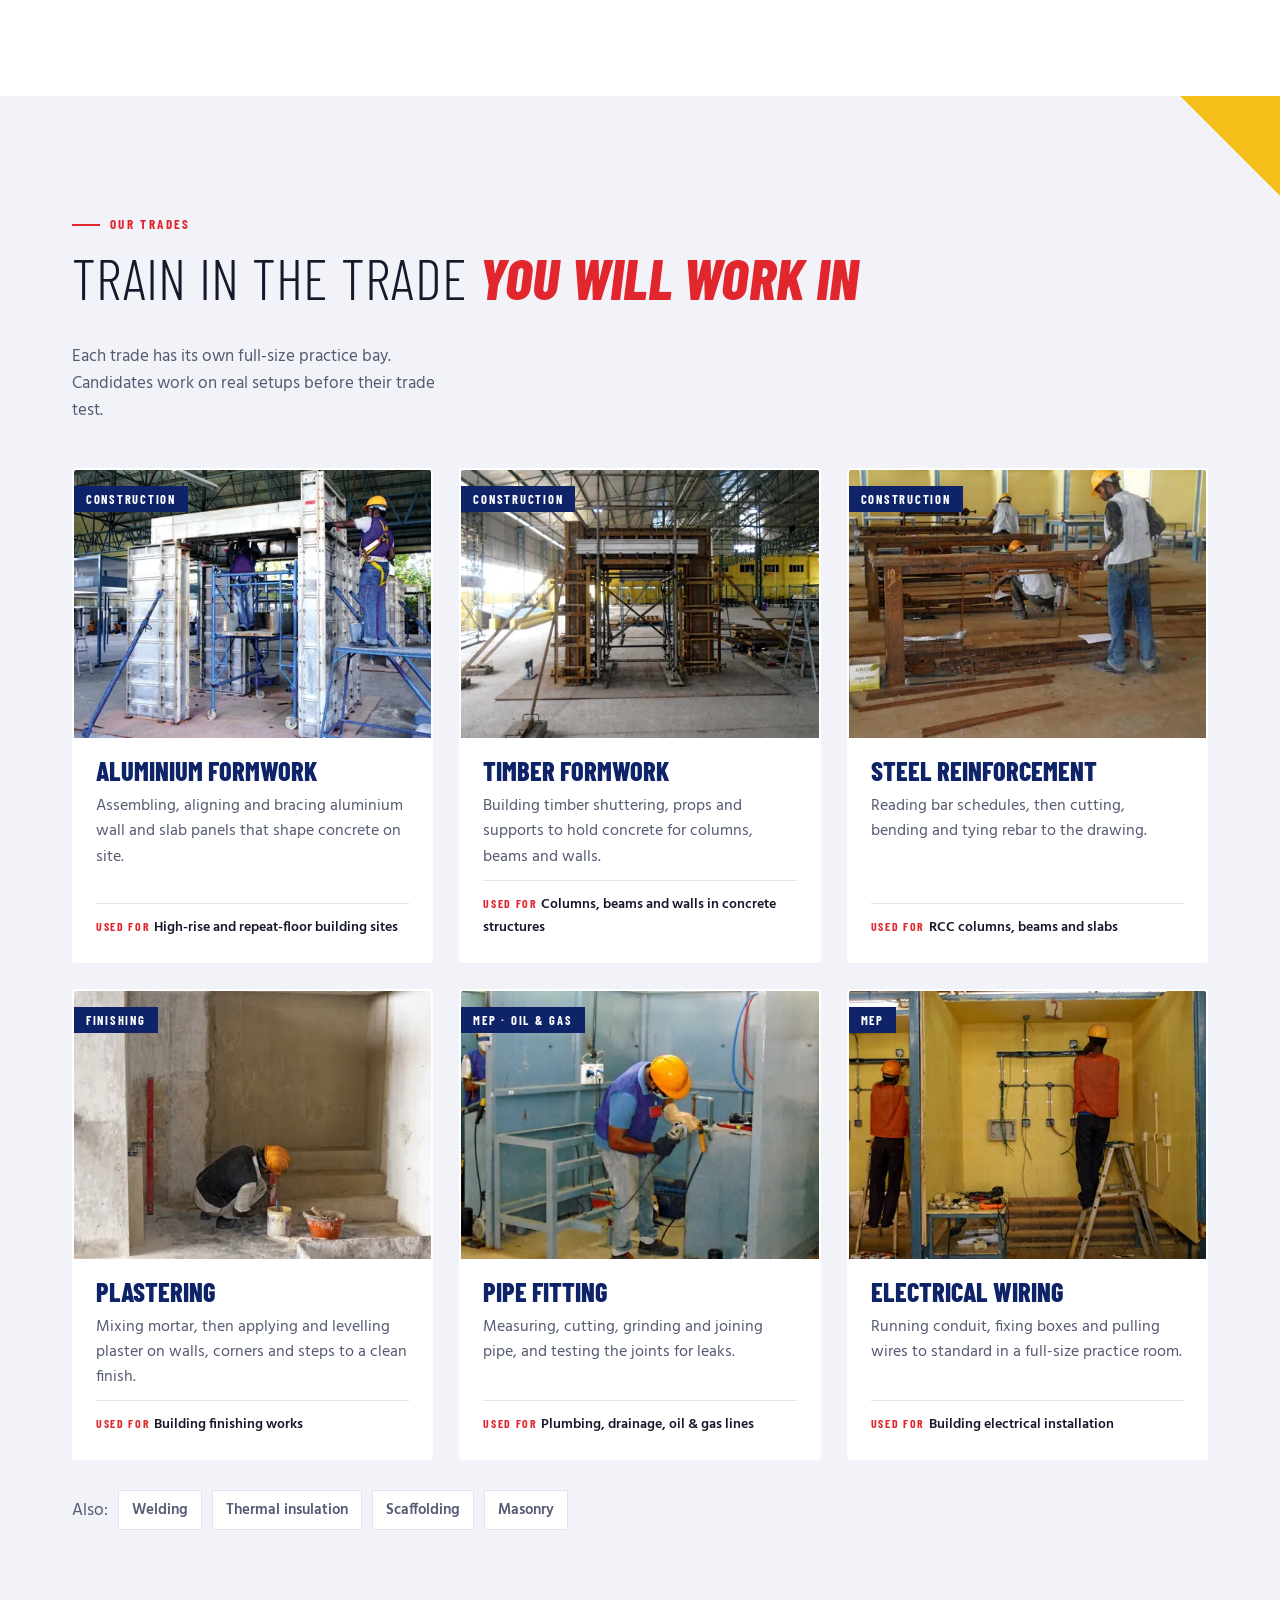
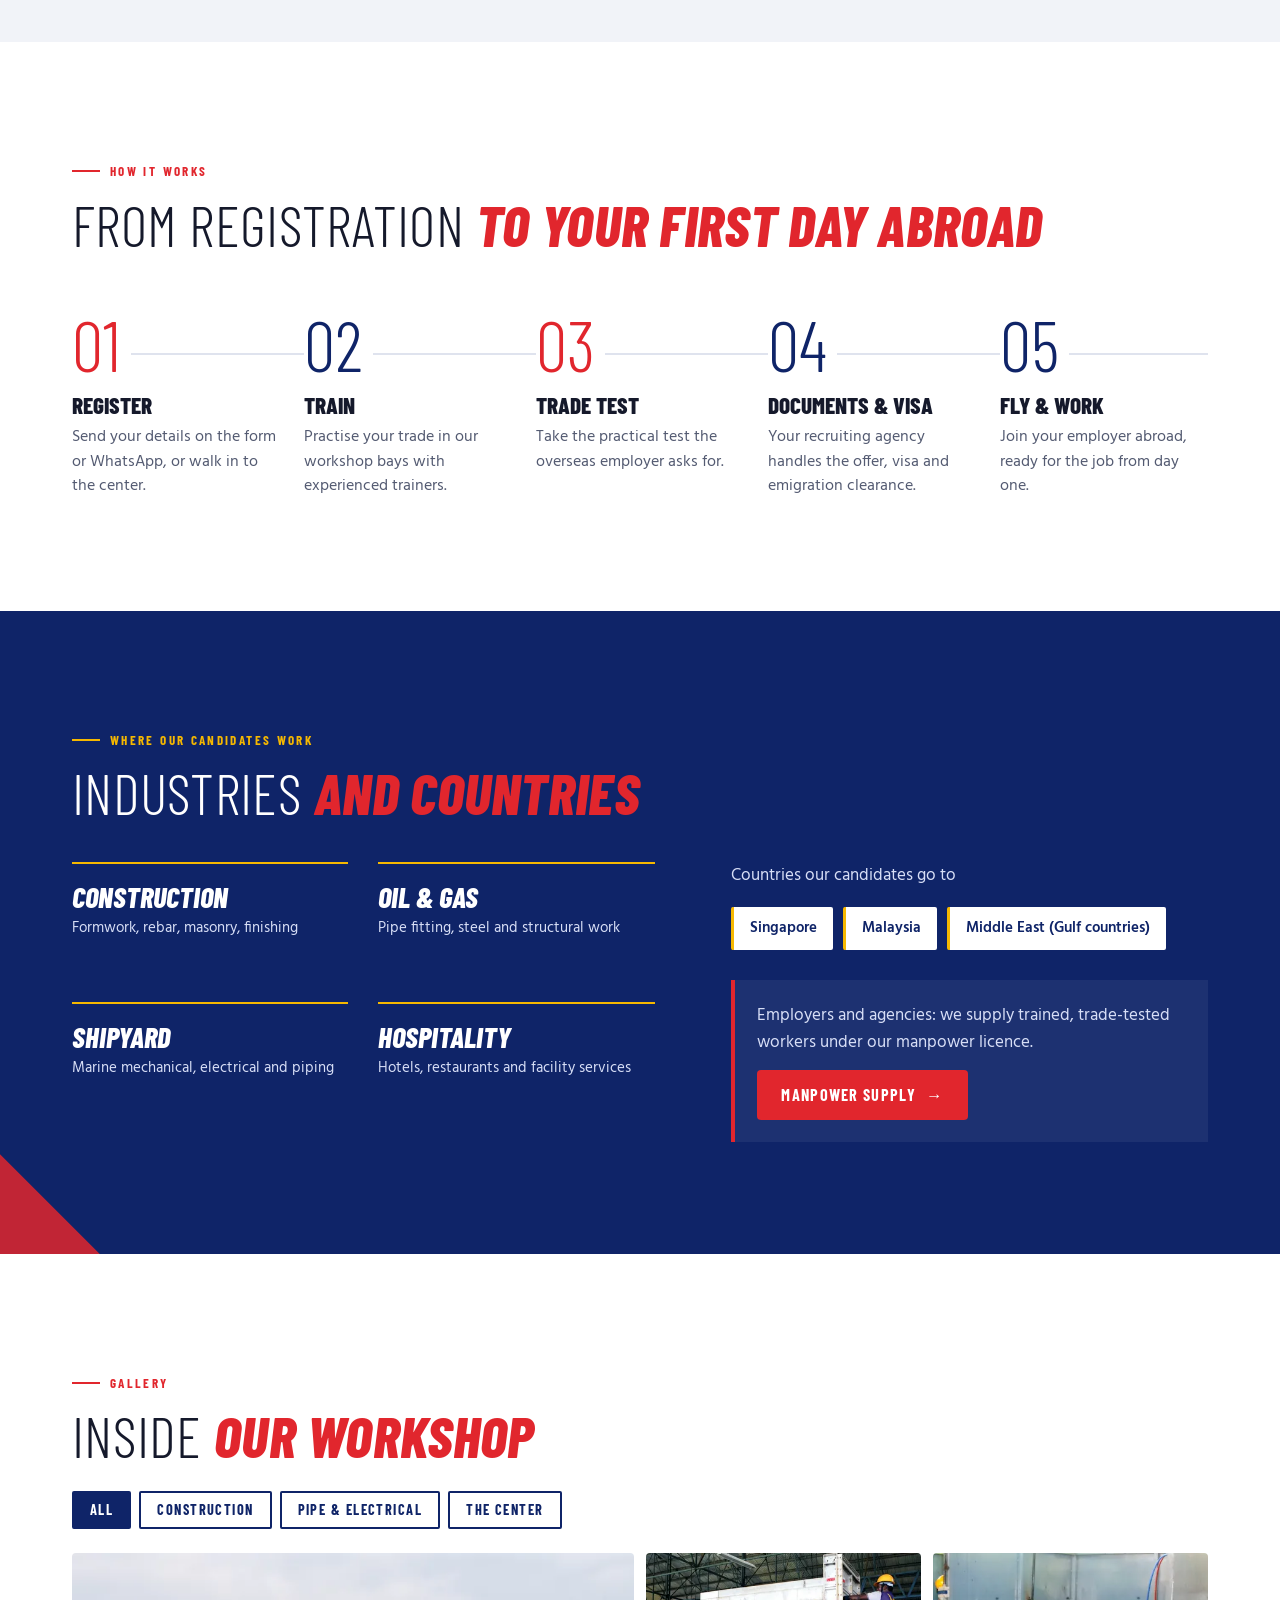
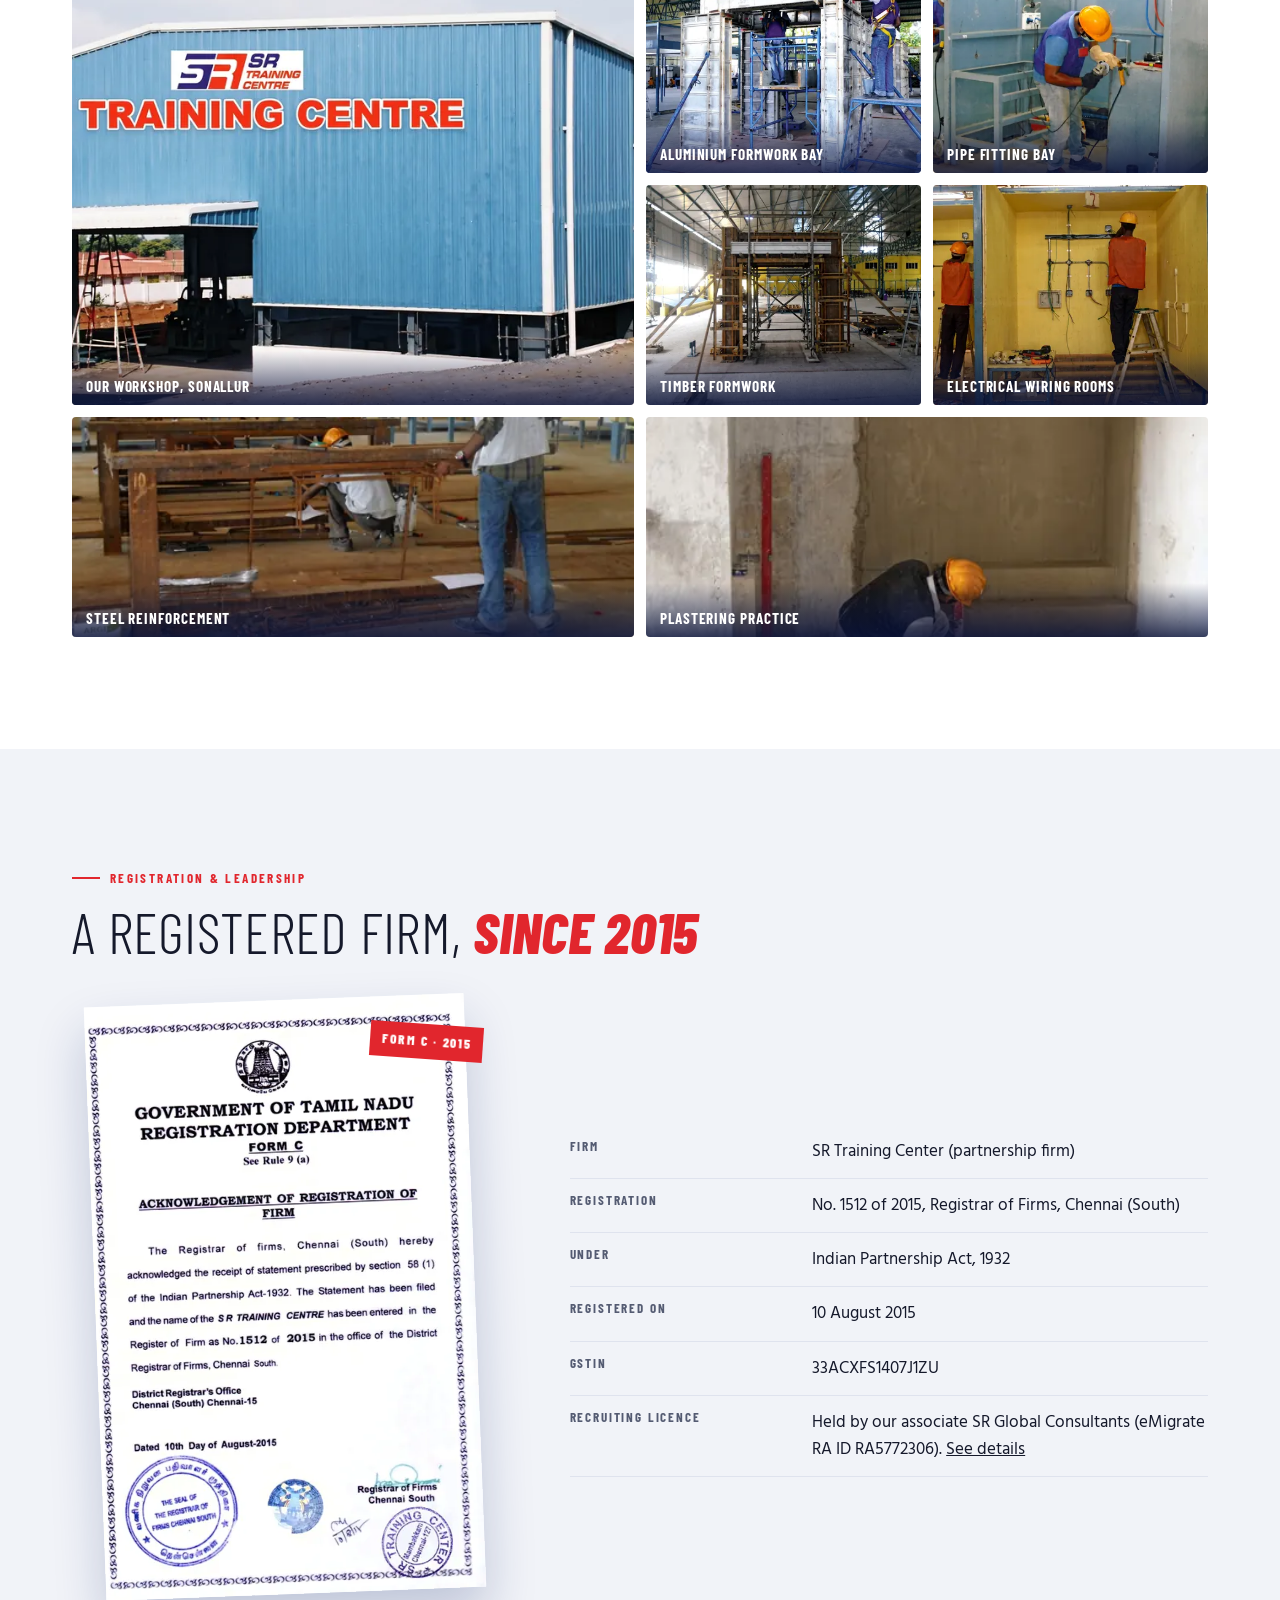
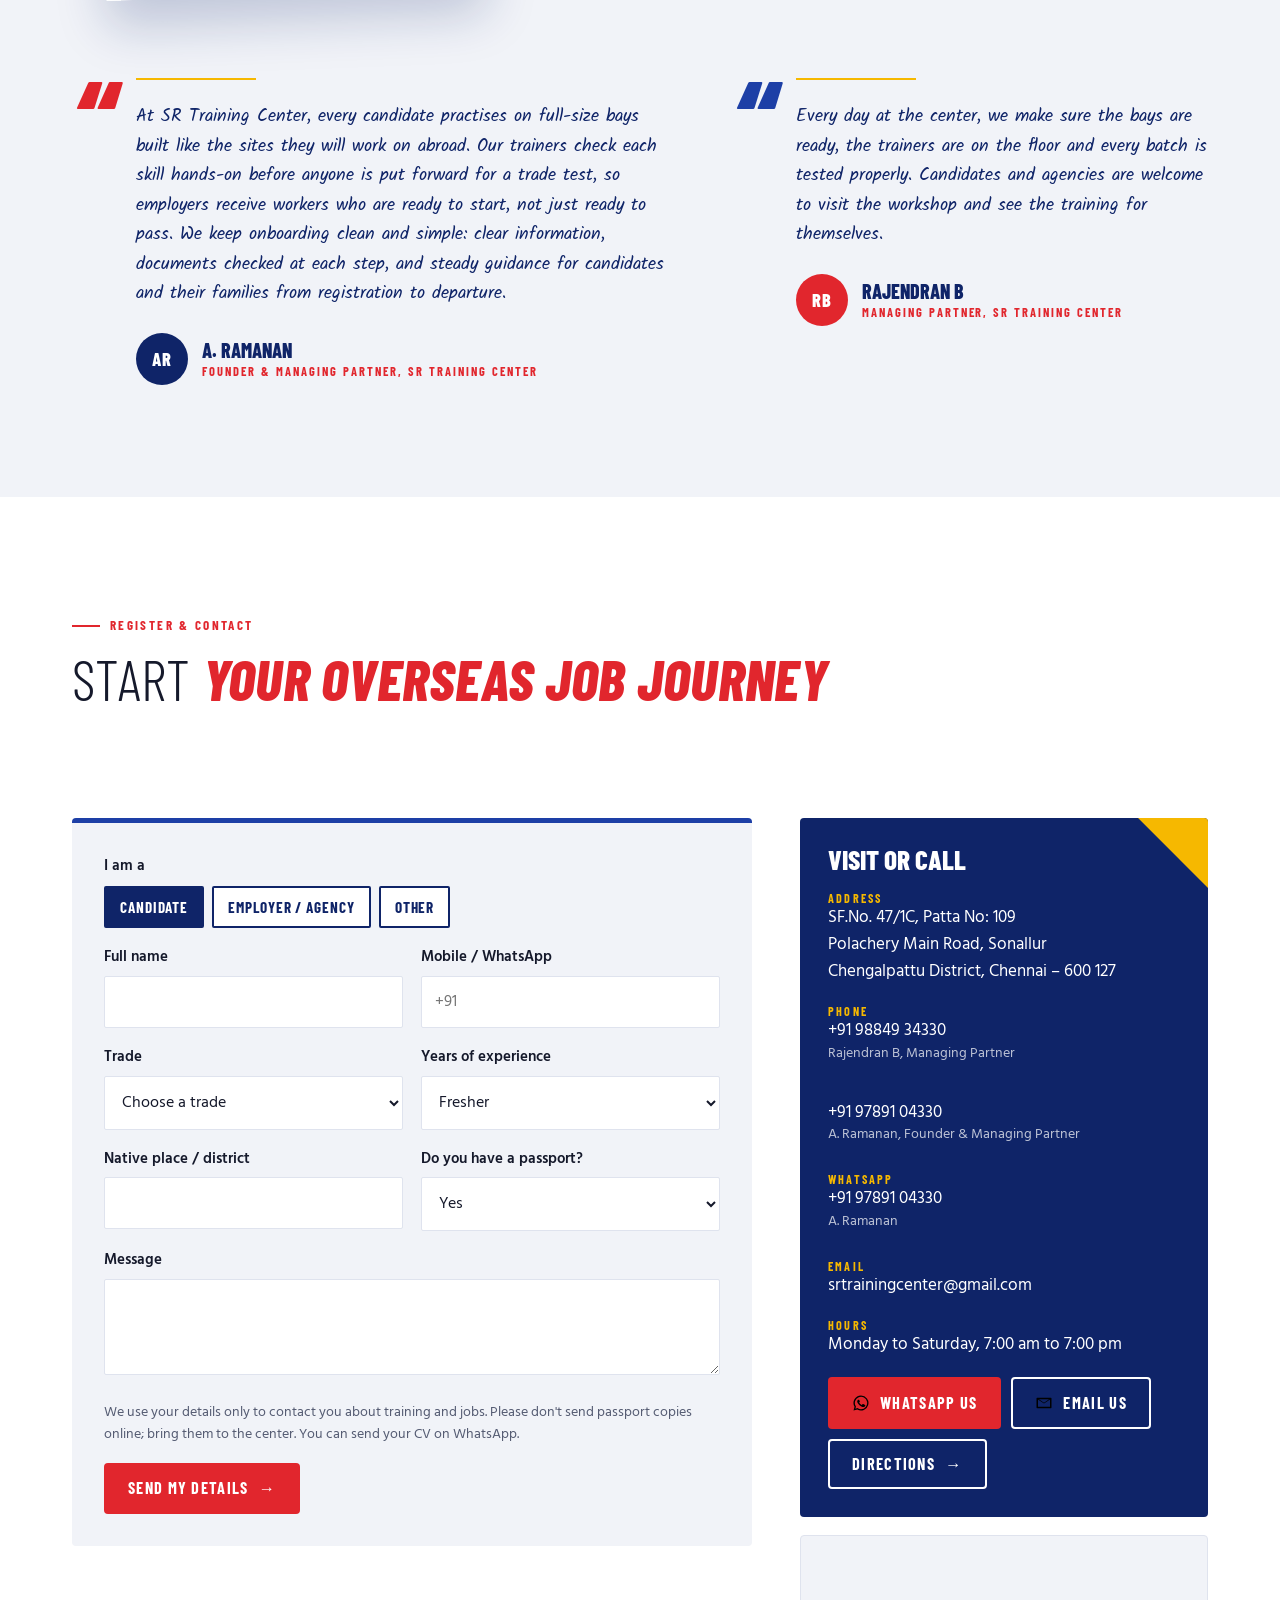
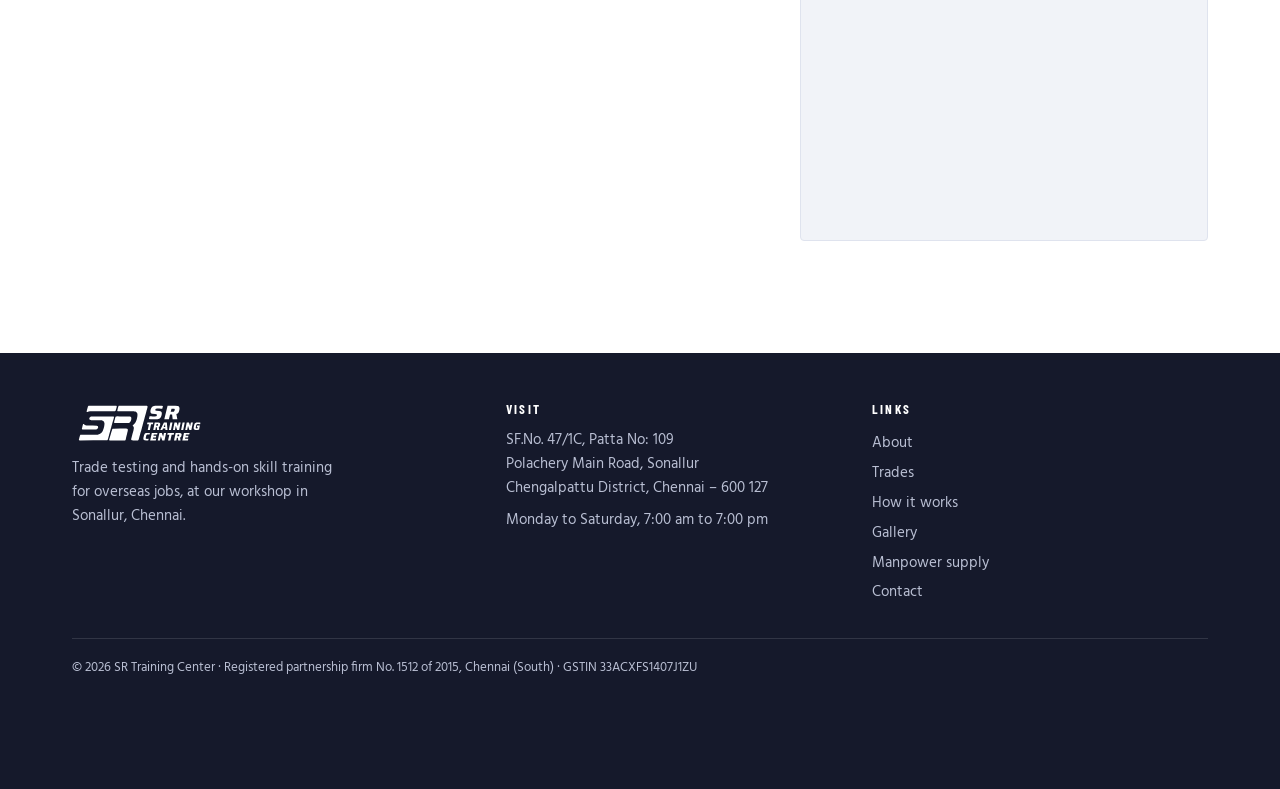
==== commit bb47522b: "WhatsApp to Ramanan sir, calls to Rajendran sir; 50+ candidates a month; certificate on the Manpower" ====
--- a/index.html
+++ b/index.html
@@ -19,7 +19,7 @@
 <link rel="preload" as="image" href="img/hero-facility-building-960.webp" imagesrcset="img/hero-facility-building-480.webp 480w, img/hero-facility-building-960.webp 960w, img/hero-facility-building-1600.webp 1600w" imagesizes="(max-width:860px) 100vw, 55vw">
 <link rel="stylesheet" href="css/styles.css">
 <script type="application/ld+json">
-{"@context":"https://schema.org","@type":"EducationalOrganization","name":"SR Training Center","description":"Trade testing and hands-on skill training for overseas jobs.","telephone":["+91 97891 04330","+91 98849 34330"],"email":"srtrainingcenter@gmail.com","address":{"@type":"PostalAddress","streetAddress":"SF.No. 47/1C, Polachery Main Road, Sonallur","addressLocality":"Chennai","postalCode":"600127","addressRegion":"Tamil Nadu","addressCountry":"IN"},"taxID":"33ACXFS1407J1ZU"}
+{"@context":"https://schema.org","@type":"EducationalOrganization","name":"SR Training Center","description":"Trade testing and hands-on skill training for overseas jobs.","telephone":["+91 98849 34330","+91 97891 04330"],"email":"srtrainingcenter@gmail.com","address":{"@type":"PostalAddress","streetAddress":"SF.No. 47/1C, Polachery Main Road, Sonallur","addressLocality":"Chennai","postalCode":"600127","addressRegion":"Tamil Nadu","addressCountry":"IN"},"taxID":"33ACXFS1407J1ZU"}
 </script>
 </head>
 <body data-page="home">
@@ -196,7 +196,7 @@
   <figure><img id="lb-img" alt=""><figcaption id="lb-cap"></figcaption></figure>
 </div>
 
-<noscript><p style="padding:20px;text-align:center">Call +91 97891 04330 or +91 98849 34330, or email srtrainingcenter@gmail.com · SF.No. 47/1C, Polachery Main Road, Sonallur, Chennai – 600 127 · GSTIN 33ACXFS1407J1ZU</p></noscript>
+<noscript><p style="padding:20px;text-align:center">Call +91 98849 34330 or +91 97891 04330, or email srtrainingcenter@gmail.com · SF.No. 47/1C, Polachery Main Road, Sonallur, Chennai – 600 127 · GSTIN 33ACXFS1407J1ZU</p></noscript>
 <script src="js/content.js"></script>
 <script src="js/main.js"></script>
 </body>
--- a/css/styles.css
+++ b/css/styles.css
@@ -419,8 +419,8 @@
 /* firm registration card (manpower page) */
 .firm-reg{display:grid;grid-template-columns:120px 1fr;gap:18px;align-items:center;margin-top:30px;padding:16px;background:var(--mist);border-left:4px solid var(--yellow)}
 .firm-reg button{padding:0;border:0;background:none;cursor:zoom-in}
-.firm-reg img{width:120px;box-shadow:0 10px 24px rgba(15,36,104,.18);transform:rotate(-2deg);transition:transform .3s}
-.firm-reg button:hover img{transform:rotate(0) scale(1.03)}
+.firm-reg img{width:120px;box-shadow:0 10px 24px rgba(15,36,104,.18);transition:transform .3s,box-shadow .3s}
+.firm-reg button:hover img,.firm-reg button:focus-visible img{transform:translateY(-4px) scale(1.08);box-shadow:0 18px 34px rgba(15,36,104,.28)}
 .firm-reg .k{font:800 1.2rem var(--display);text-transform:uppercase;color:var(--blue-deep)}
 .firm-reg p{font-size:.94rem;color:var(--muted)}
 .firm-reg .small{font-size:.82rem;margin-top:6px}
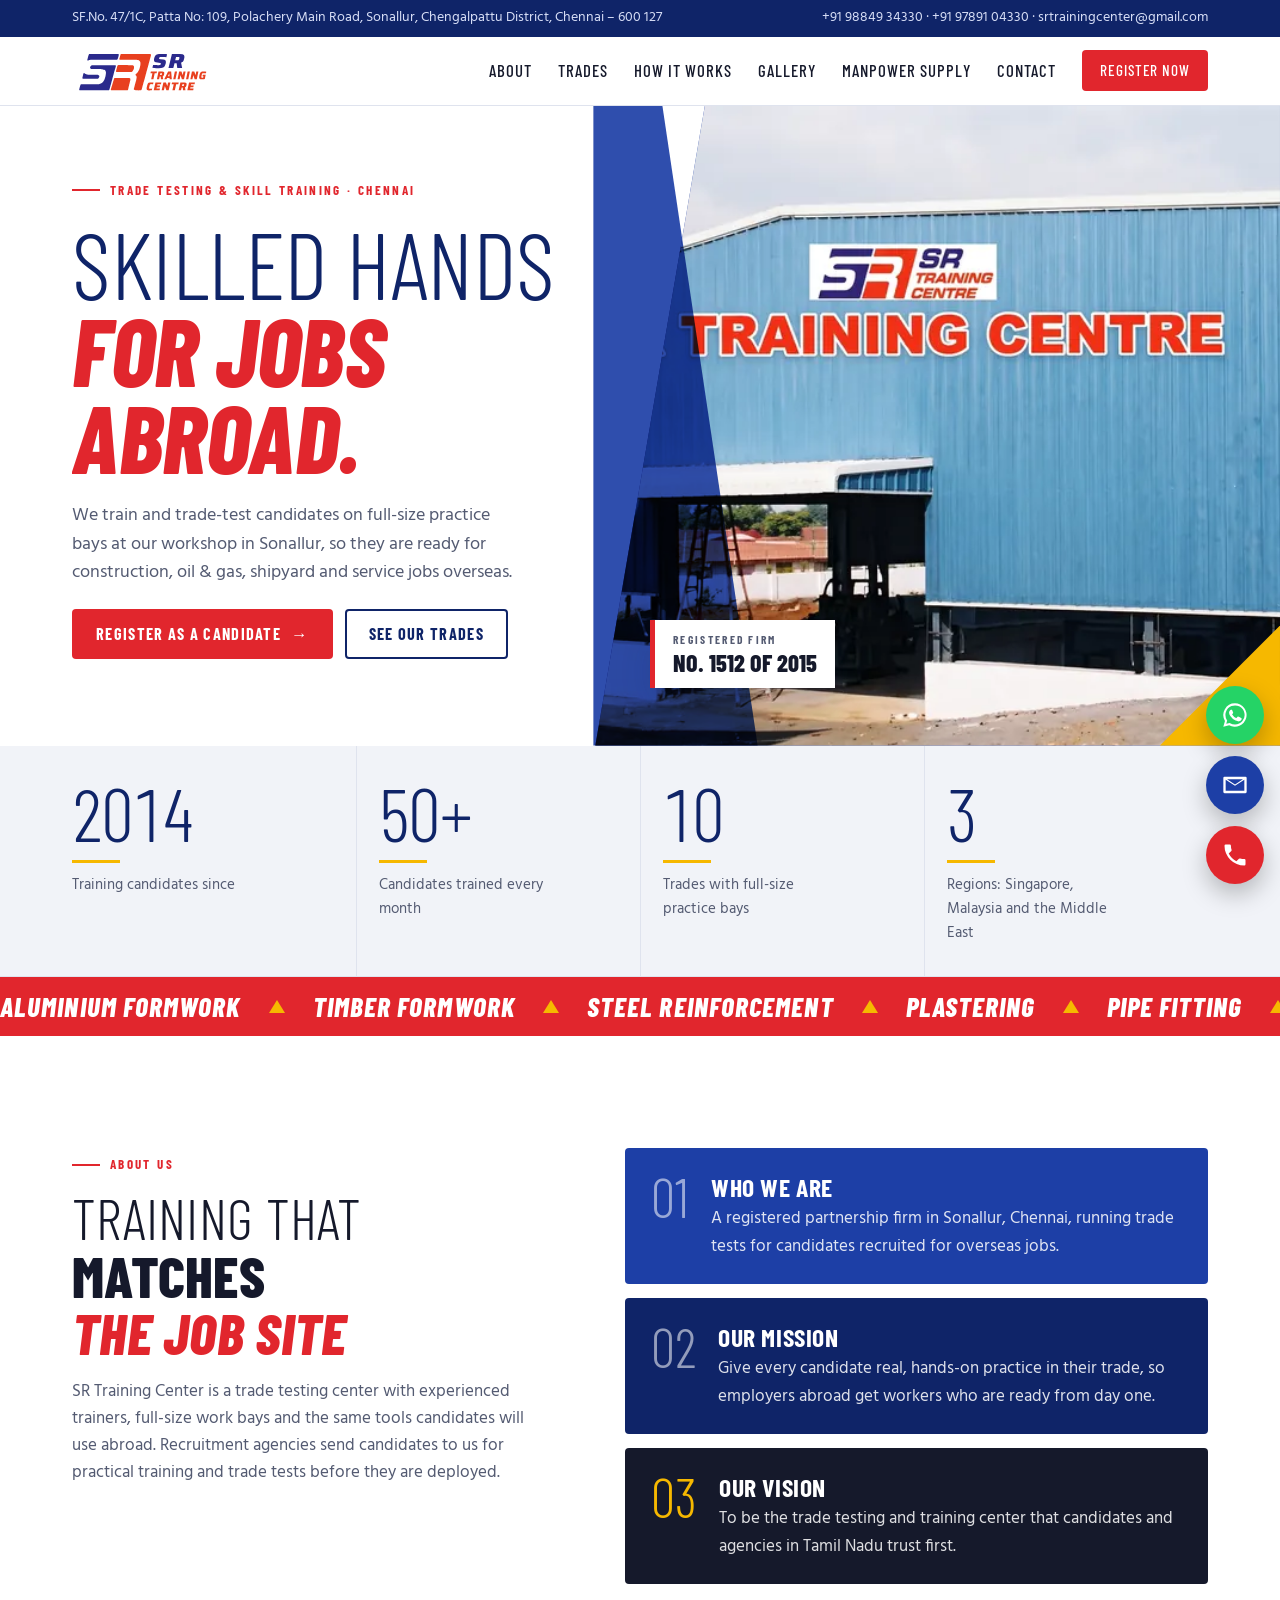
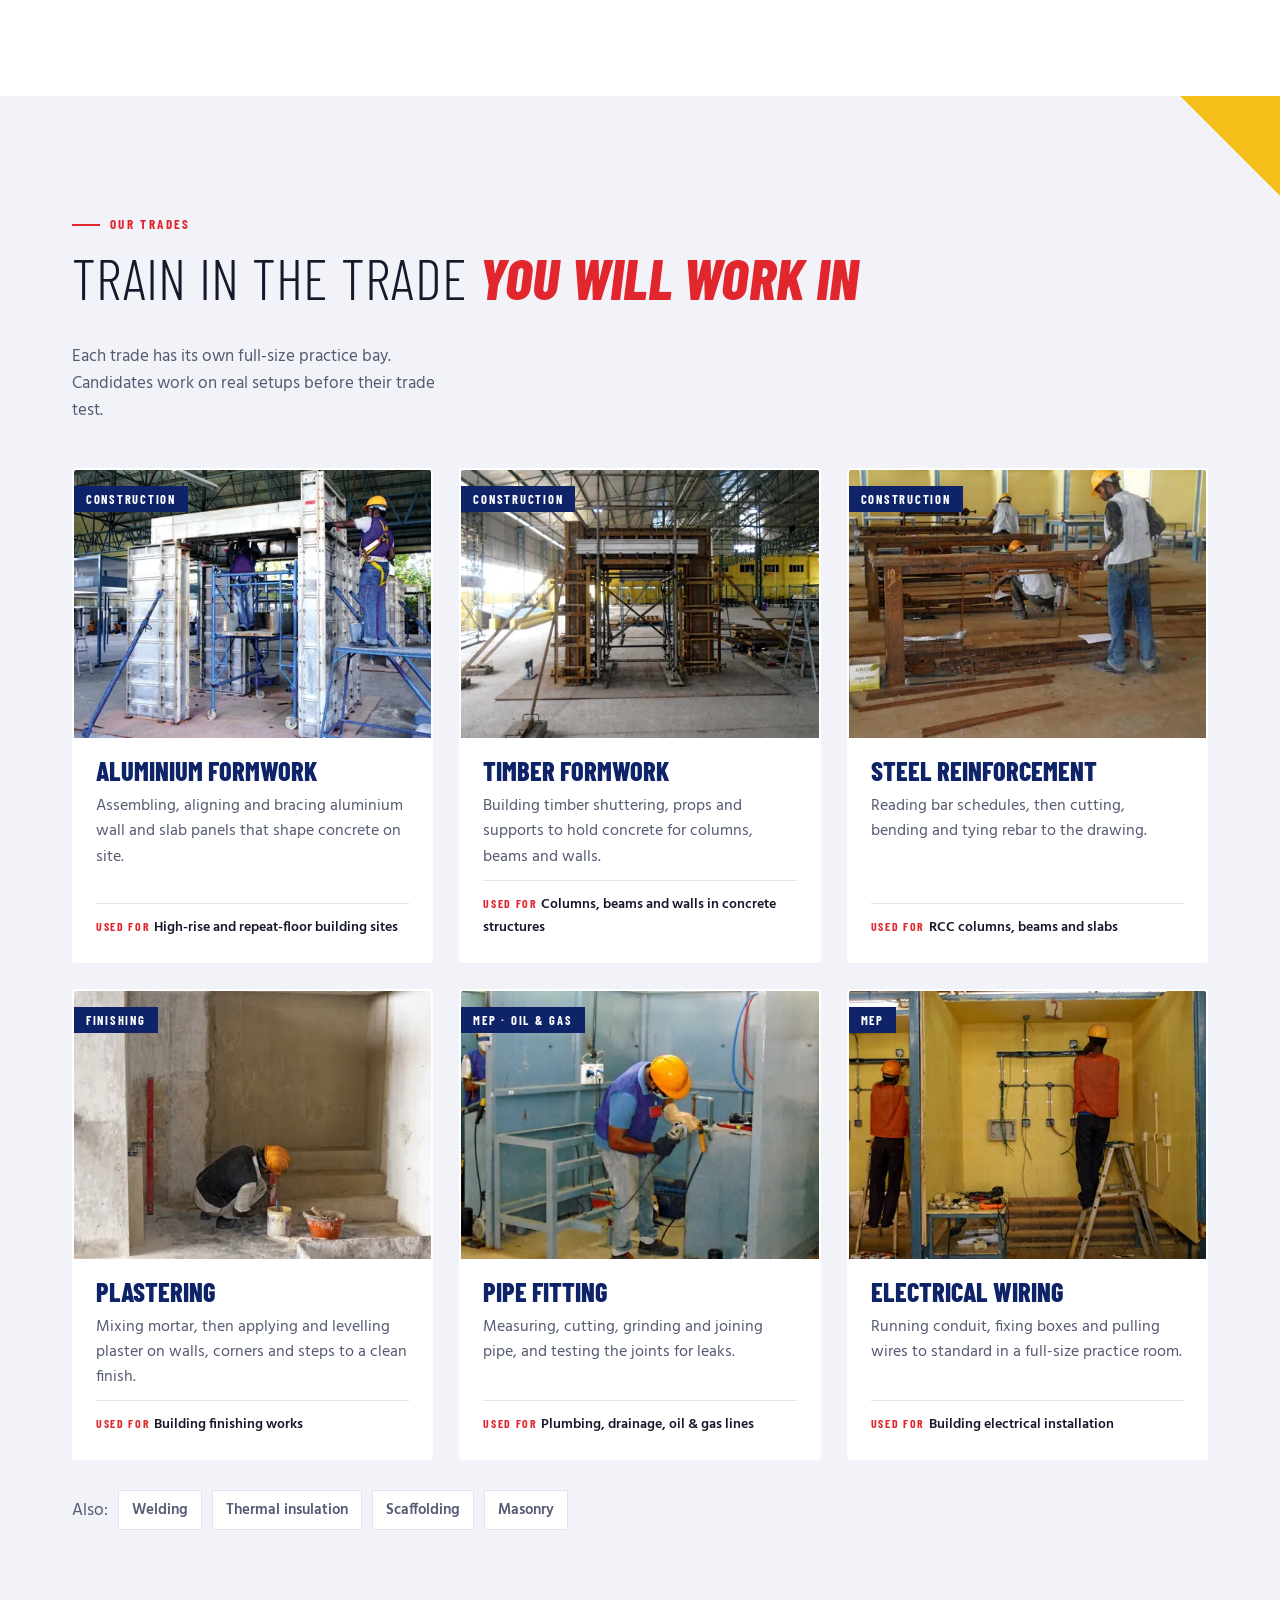
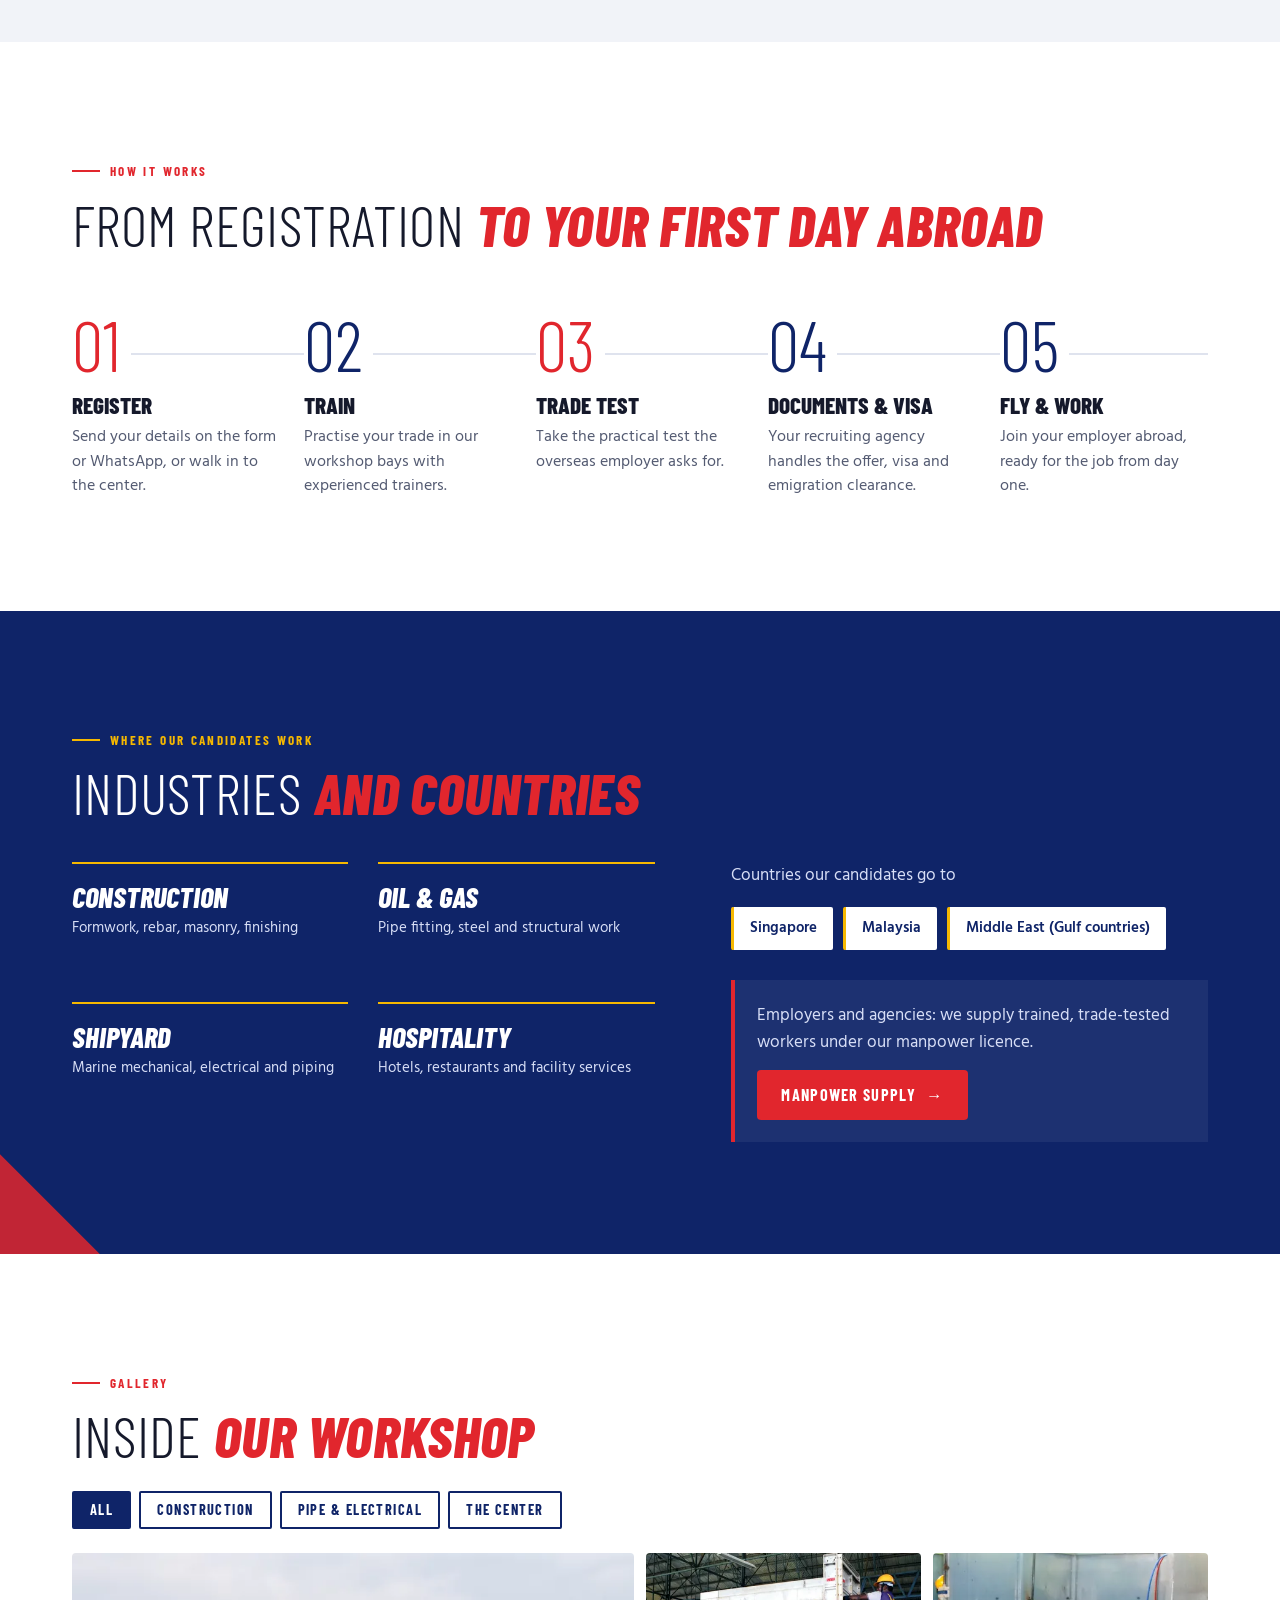
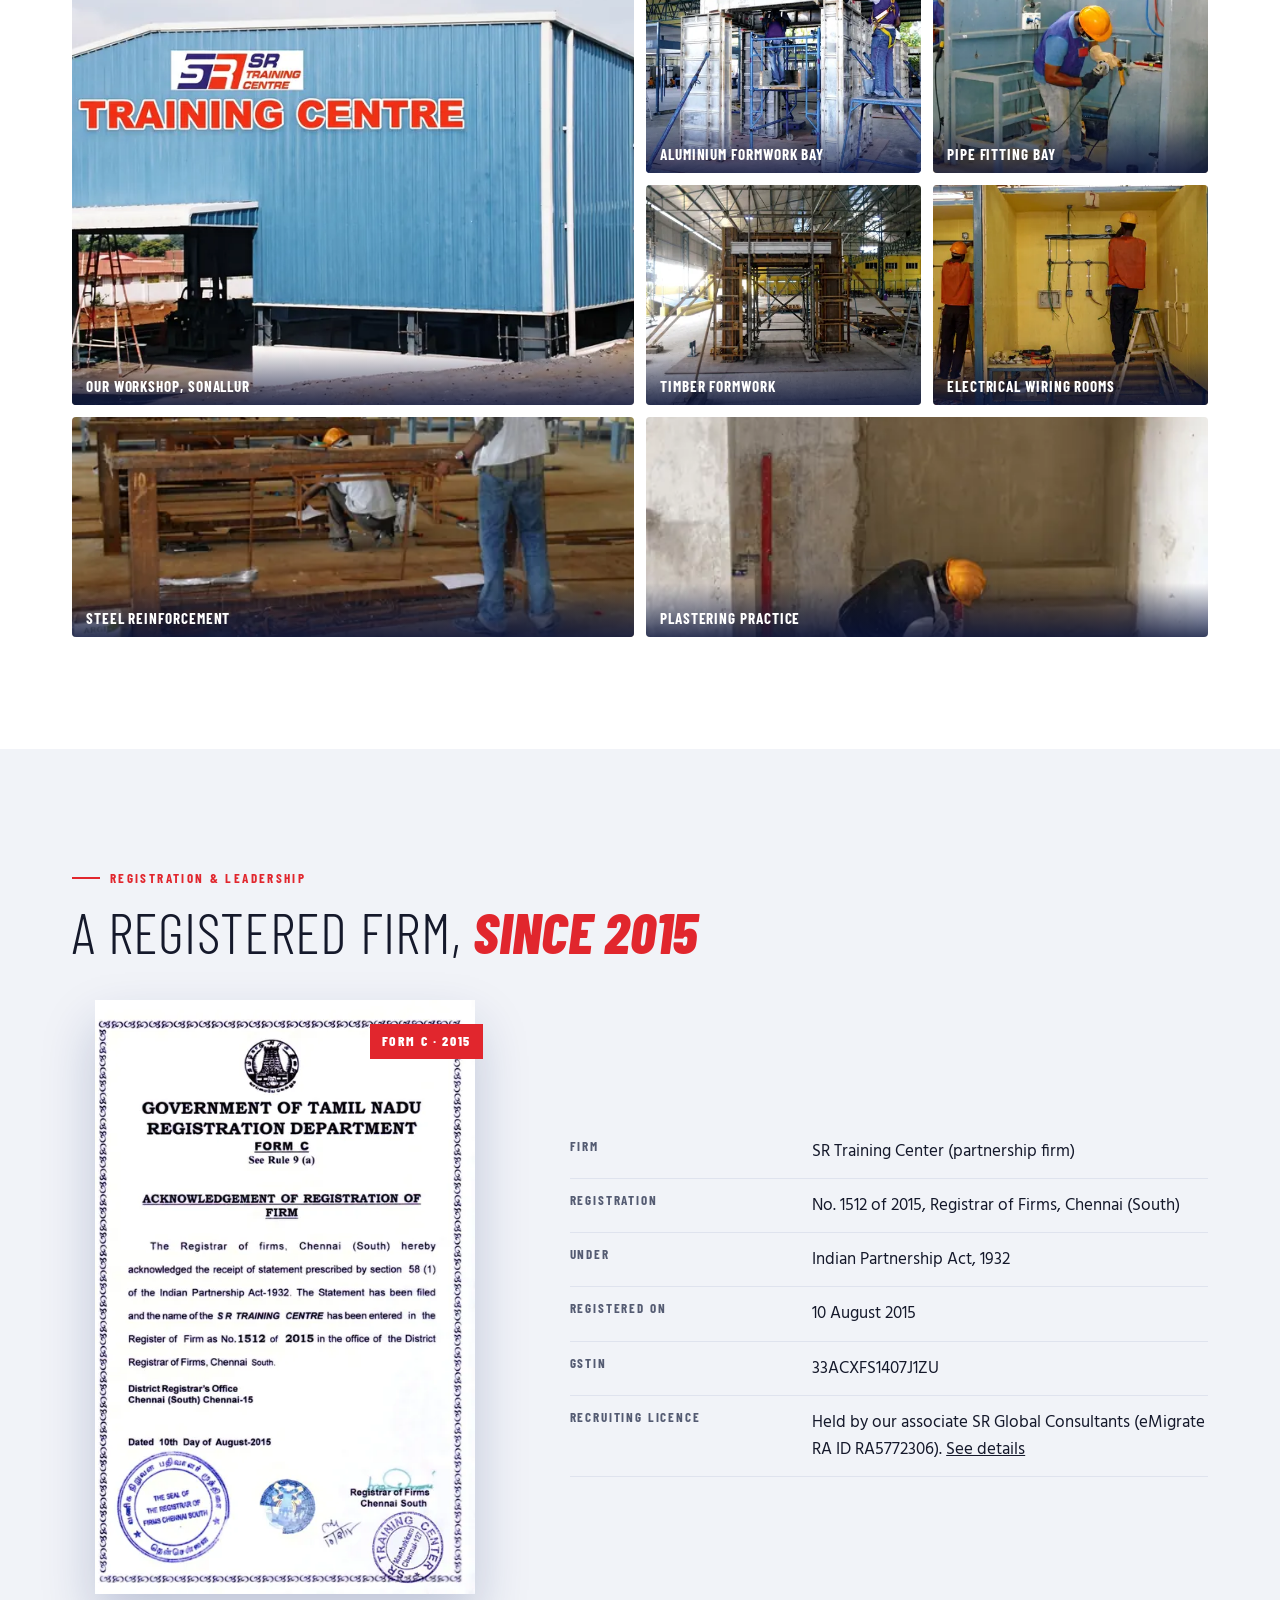
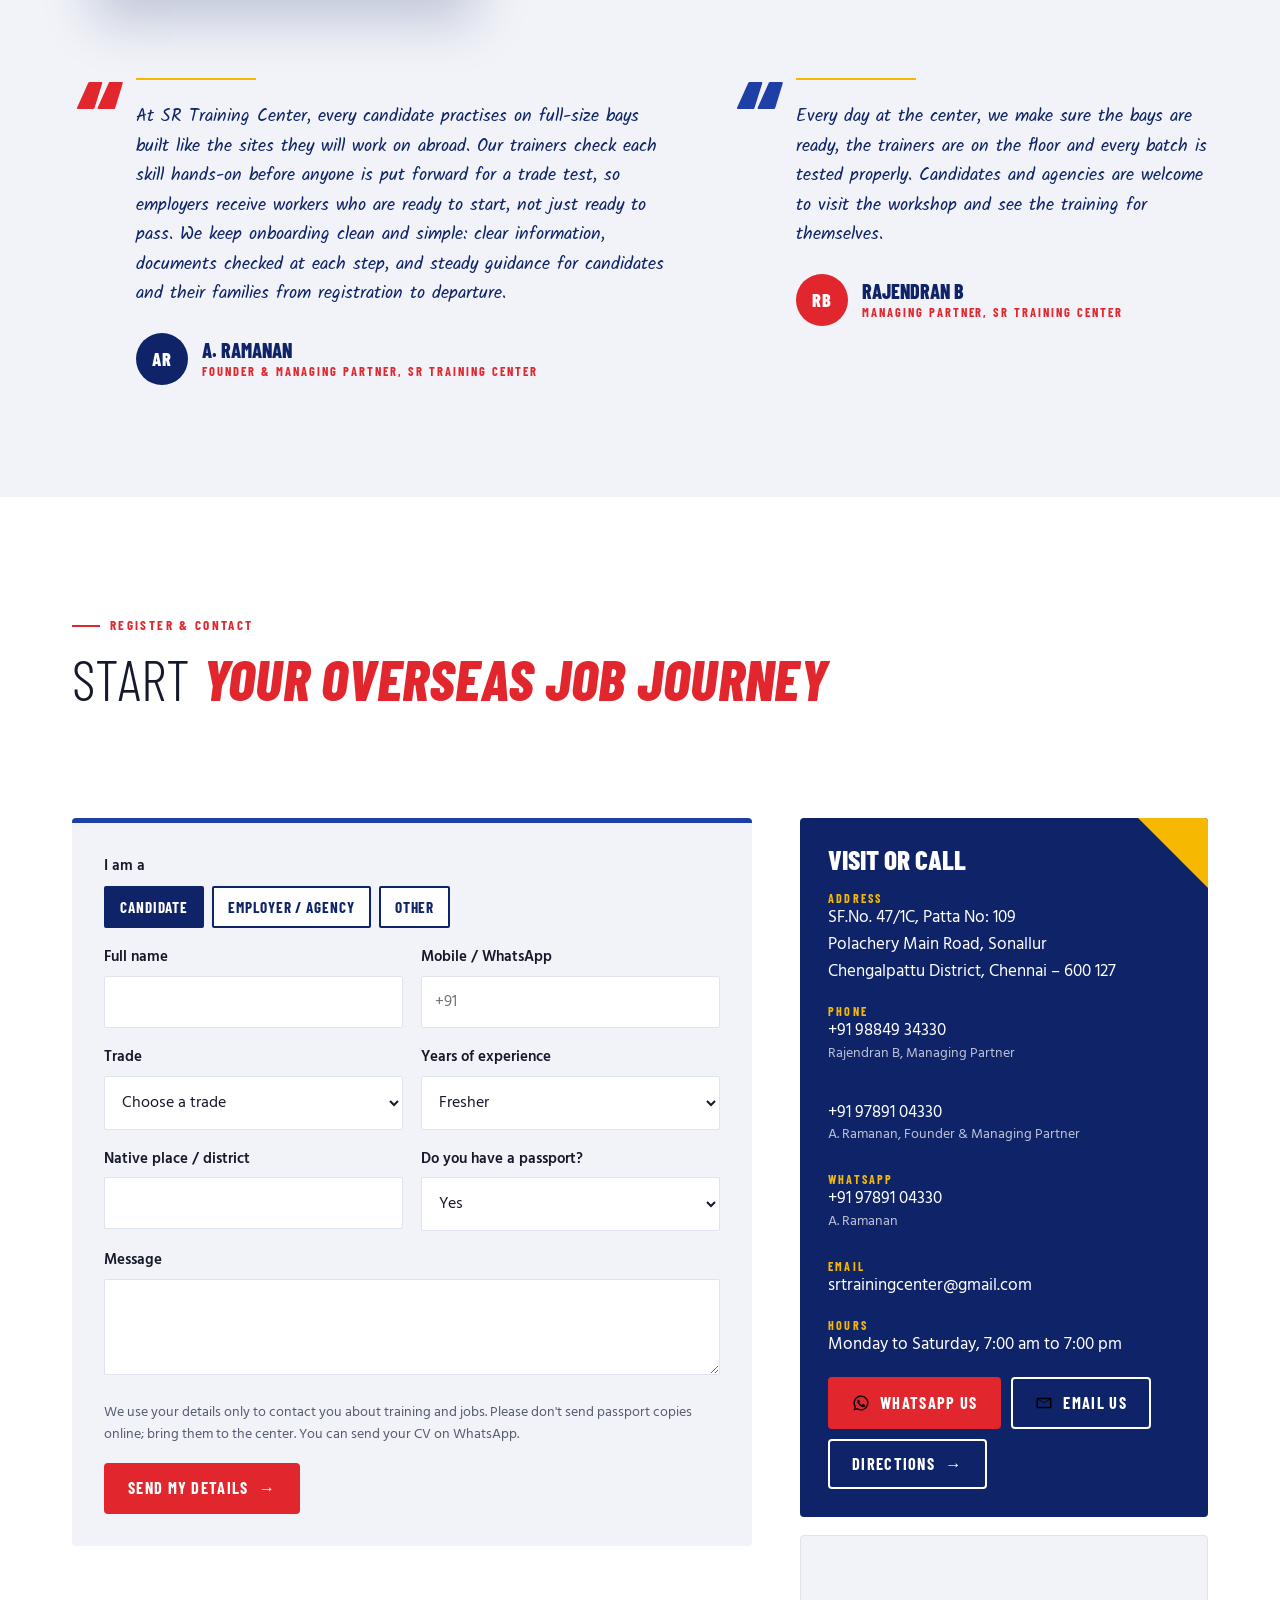
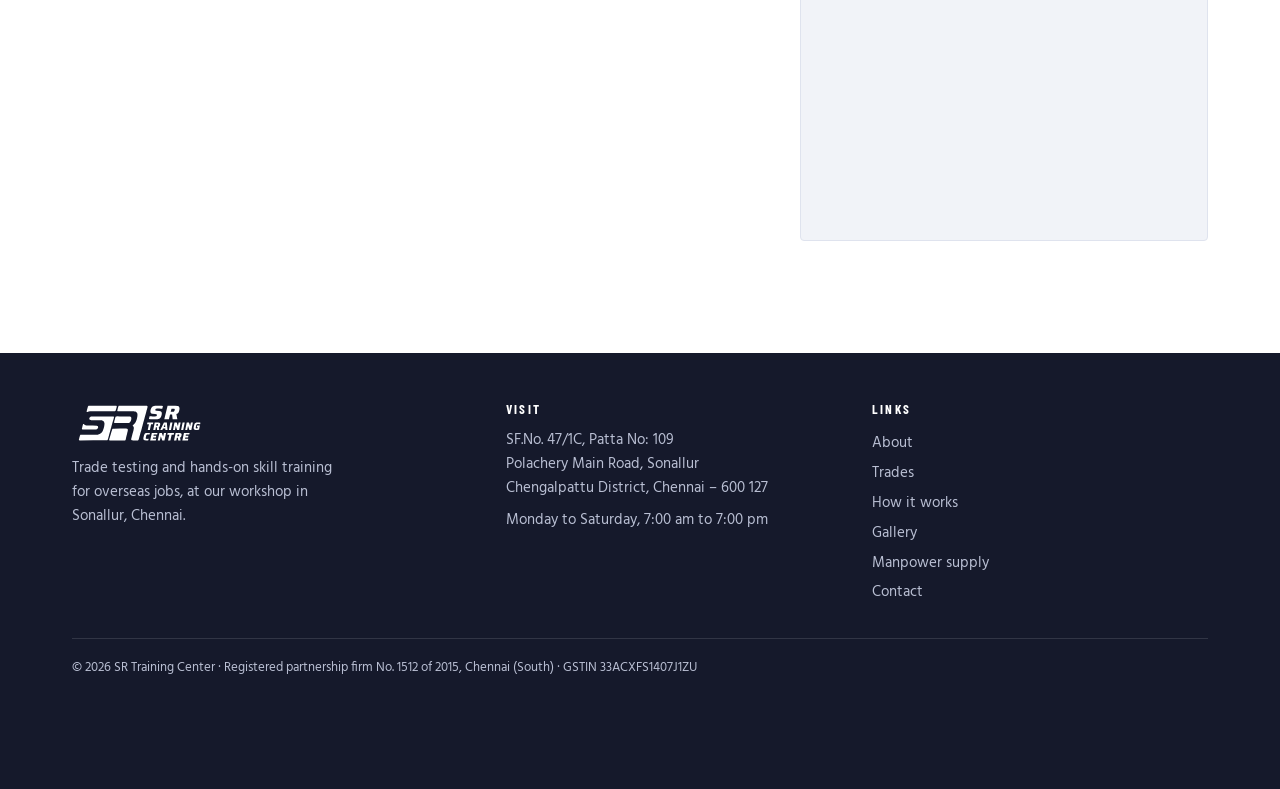
==== commit ef8ff0a5: "Map and Directions point to the new centre plot (SF.No. 47/1C, Sonallur) from the TN land map Co-Aut" ====
--- a/index.html
+++ b/index.html
@@ -19,7 +19,7 @@
 <link rel="preload" as="image" href="img/hero-facility-building-960.webp" imagesrcset="img/hero-facility-building-480.webp 480w, img/hero-facility-building-960.webp 960w, img/hero-facility-building-1600.webp 1600w" imagesizes="(max-width:860px) 100vw, 55vw">
 <link rel="stylesheet" href="css/styles.css">
 <script type="application/ld+json">
-{"@context":"https://schema.org","@type":"EducationalOrganization","name":"SR Training Center","description":"Trade testing and hands-on skill training for overseas jobs.","telephone":["+91 98849 34330","+91 97891 04330"],"email":"srtrainingcenter@gmail.com","address":{"@type":"PostalAddress","streetAddress":"SF.No. 47/1C, Polachery Main Road, Sonallur","addressLocality":"Chennai","postalCode":"600127","addressRegion":"Tamil Nadu","addressCountry":"IN"},"taxID":"33ACXFS1407J1ZU"}
+{"@context":"https://schema.org","@type":"EducationalOrganization","name":"SR Training Center","description":"Trade testing and hands-on skill training for overseas jobs.","telephone":["+91 98849 34330","+91 97891 04330"],"email":"srtrainingcenter@gmail.com","address":{"@type":"PostalAddress","streetAddress":"SF.No. 47/1C, Polachery Main Road, Sonallur","addressLocality":"Chennai","postalCode":"600127","addressRegion":"Tamil Nadu","addressCountry":"IN"},"taxID":"33ACXFS1407J1ZU","geo":{"@type":"GeoCoordinates","latitude":12.840047,"longitude":80.177766}}
 </script>
 </head>
 <body data-page="home">
--- a/css/styles.css
+++ b/css/styles.css
@@ -254,9 +254,9 @@
 .creds .grid{display:grid;grid-template-columns:minmax(0,.8fr) minmax(0,1.2fr);gap:clamp(30px,6vw,72px);align-items:center;margin-top:40px}
 .cert{position:relative;justify-self:center;max-width:380px;width:100%}
 .cert button{padding:0;border:0;background:none;cursor:zoom-in;display:block;width:100%}
-.cert img{width:100%;box-shadow:0 26px 50px rgba(15,36,104,.22);transform:rotate(-2.2deg);transition:transform .4s;animation:float 7s ease-in-out infinite}
-.cert:hover img{transform:rotate(0) scale(1.02)}
-.cert .seal{position:absolute;right:-8px;top:24px;background:var(--red);color:#fff;font:800 .85rem/1.1 var(--display);letter-spacing:.12em;text-transform:uppercase;padding:10px 12px;transform:rotate(4deg);z-index:2}
+.cert img{width:100%;box-shadow:0 26px 50px rgba(15,36,104,.22);transition:transform .35s,box-shadow .35s;animation:float 7s ease-in-out infinite}
+.cert:hover img,.cert button:focus-visible img{transform:translateY(-6px) scale(1.04);box-shadow:0 34px 60px rgba(15,36,104,.3)}
+.cert .seal{position:absolute;right:-8px;top:24px;background:var(--red);color:#fff;font:800 .85rem/1.1 var(--display);letter-spacing:.12em;text-transform:uppercase;padding:10px 12px;z-index:2}
 .reg-table{width:100%;border-collapse:collapse;margin-top:8px;table-layout:fixed}
 .reg-table td{overflow-wrap:anywhere}
 .reg-table th,.reg-table td{text-align:left;padding:13px 0;border-bottom:1px solid var(--line);vertical-align:top}
